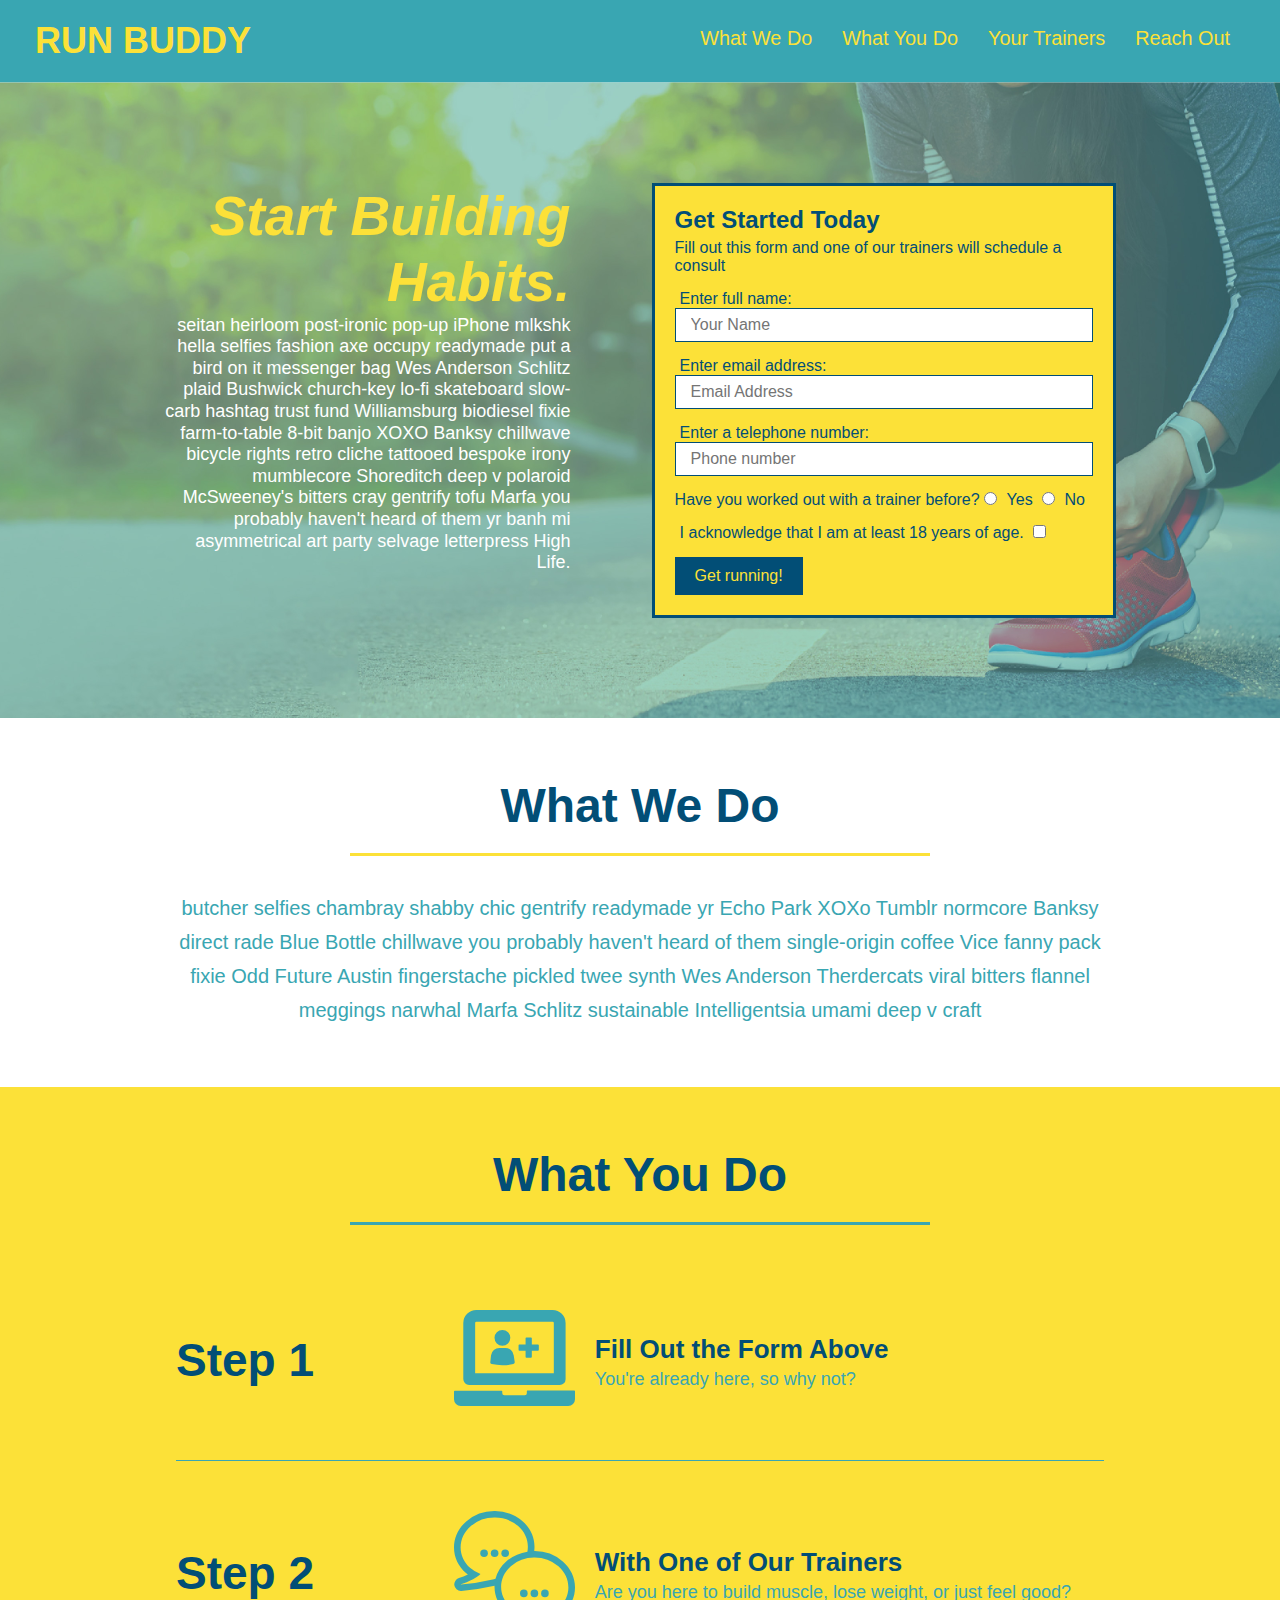
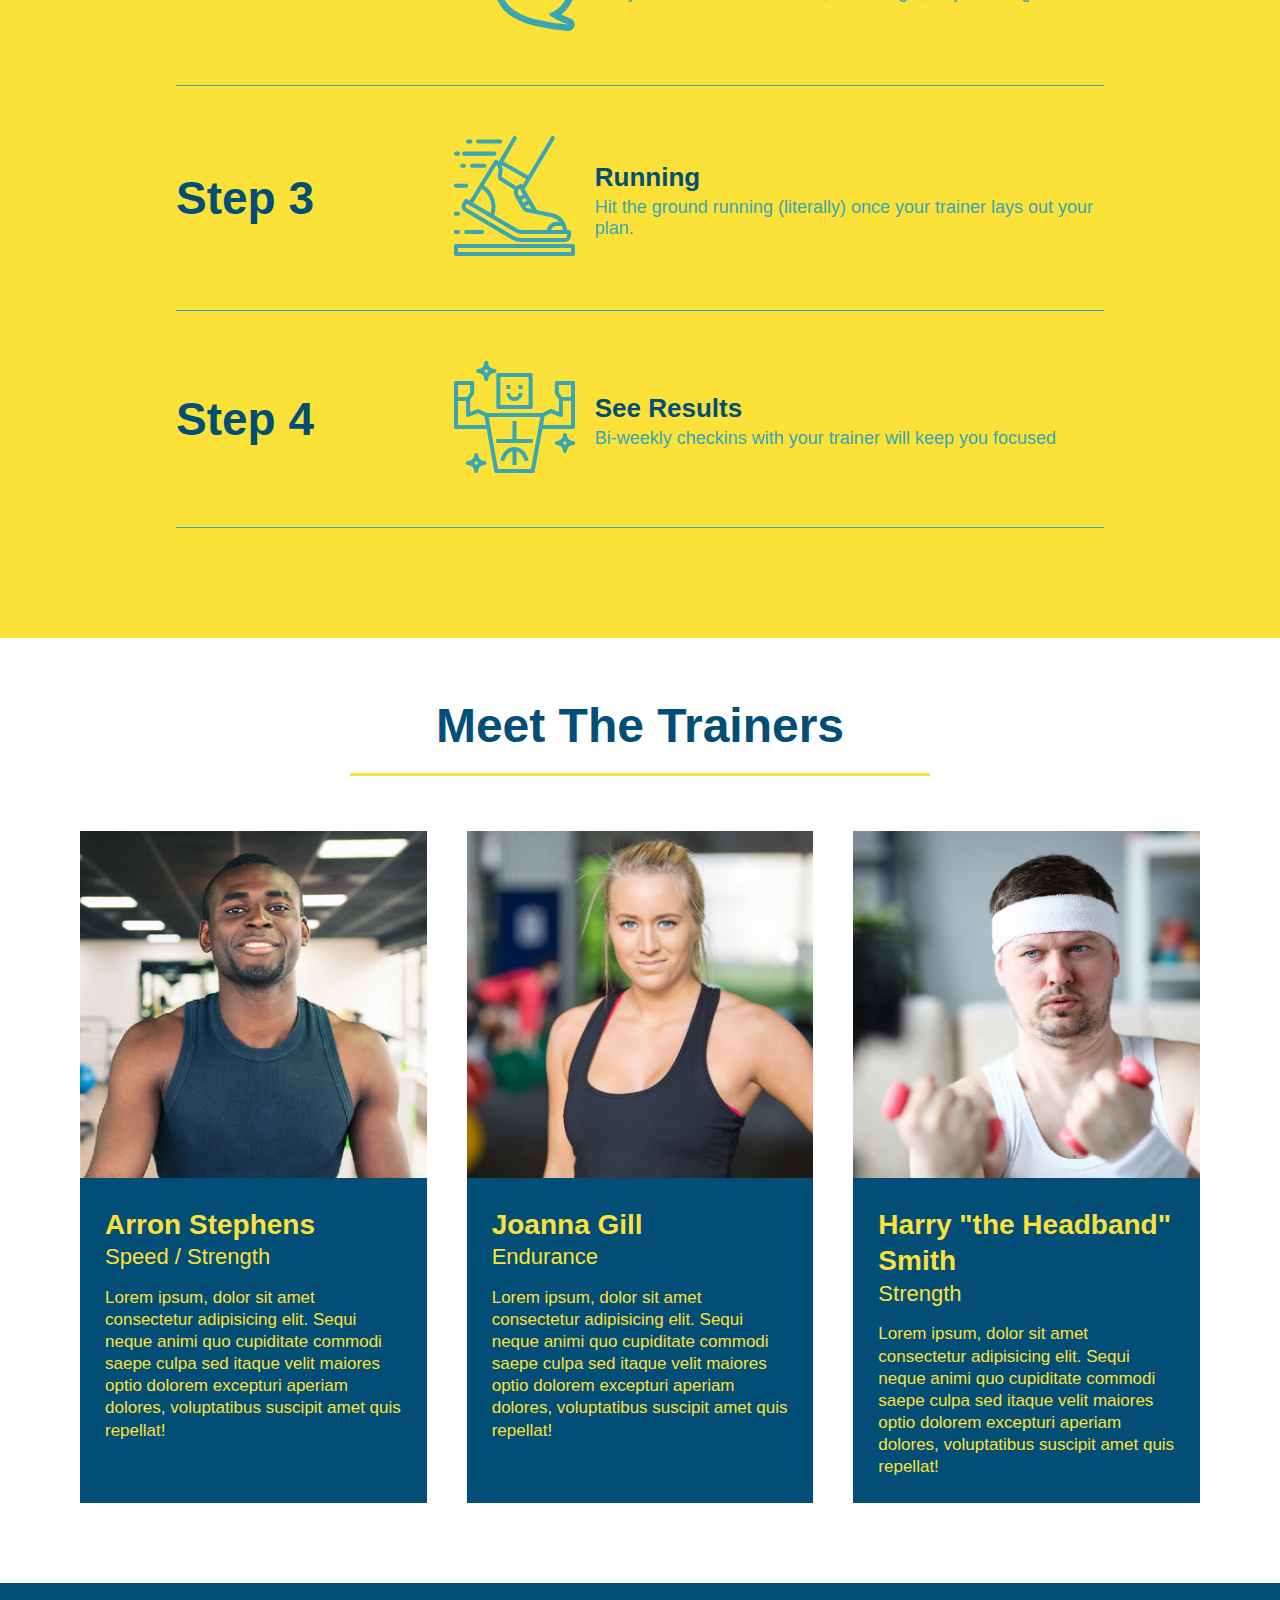
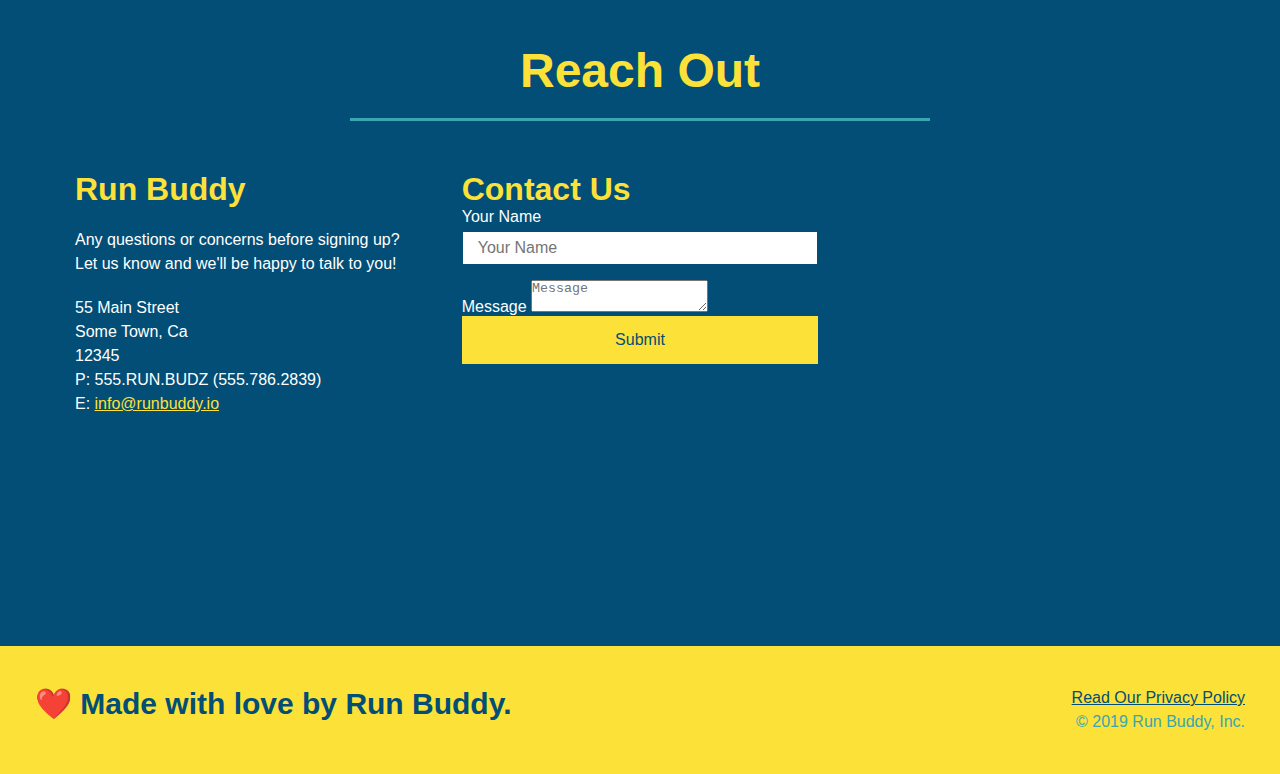
==== index.html @ db631009 "add media-queries" ====
<!DOCTYPE html>
<html lang="en">
    <head>
        <meta charset="UTF-8" />
        <meta name="viewport" content="width=device-width, initial-scale=1.0" />
        <title>Run Buddy</title>
        <link rel="stylesheet" href="assets/css/style.css" />
    </head>
    <body>
        <!-- navigation -->
        <header>
            <h1>
                <a href="/">RUN BUDDY</a>
            </h1>
            <nav>
                <!-- Unordered list element -->
                <ul>
                    <!-- Liste items element-->
                    <li>
                        <!-- Anchor element -->
                        <a href="#what-we-do">What We Do</a>
                    </li>
                    <li>
                        <a href="#what-you-do">What You Do</a>
                    </li>
                    <li>
                        <a href="#your-trainers">Your Trainers</a>
                    </li>
                    <li>
                        <a href="#reach-out">Reach Out</a>
                    </li>
                </ul>
            </nav>
        </header>
        <!-- hero.jumbotron -->
        <section class="hero">
            <div class="hero-cta">
                <h2>Start Building Habits.</h2>
                <p>
                    seitan heirloom post-ironic pop-up iPhone mlkshk hella selfies fashion axe occupy readymade put a bird on it messenger bag Wes Anderson Schlitz plaid Bushwick church-key lo-fi skateboard slow-carb hashtag trust fund Williamsburg biodiesel fixie farm-to-table 8-bit banjo XOXO Banksy chillwave bicycle rights retro cliche tattooed bespoke irony mumblecore Shoreditch deep v polaroid McSweeney's bitters cray gentrify tofu Marfa you probably haven't heard of them yr banh mi asymmetrical art party selvage letterpress High Life.
                </p>
            </div>
            <div class="hero-form">
                <h3>Get Started Today</h3>
                <p>Fill out this form and one of our trainers will schedule a consult</p>
            <!-- Add form element -->
                <form>
                    <label for="name">Enter full name:</label>
                    <input type="text" placeholder="Your Name" name="name" id="name" class="form-input" />
                    <label for="email">Enter email address:</label>
                    <input type="email" placeholder="Email Address" name="email" id="email" class="form-input" />
                    <label for="phone">Enter a telephone number:</label>
                    <input type="teld" placeholder="Phone number" name="phone" id="phone" class="form-input" />
                    <p>
                        Have you worked out with a trainer before?
                        <input type="radio" name="trainer-confirm"  id="trainer-yes" />
                        <label for="trainer-yes">Yes</label>
                        <input type="radio" name="trainer-confirm" id="trainer-no" />
                        <label for="trainer-no">No</label>
                    </p>
                    <p>
                        <label for="checkbox">
                            I acknowledge that I am at least 18 years of age.
                        </label>
                        <input type="checkbox" name="age-confirm" id="checkbox" />
                    </p>
                    <button type="submit">
                        Get running!
                    </button>
                </form>
            </div>
        </section>
        <!-- end of hero-->
        <!-- "what we do" section -->
        <section id="what-we-do"class=" intro">
            <div class="flex-row">
                <h2 class="section-title primary-border">What We Do</h2>
            </div>
            <div class="flex-row">
                <p>
                    butcher selfies chambray shabby chic gentrify readymade yr Echo Park XOXo Tumblr normcore Banksy direct rade Blue Bottle chillwave you probably haven't heard of them single-origin coffee Vice fanny pack fixie Odd Future Austin fingerstache pickled twee synth Wes Anderson Therdercats viral bitters flannel meggings narwhal Marfa Schlitz sustainable Intelligentsia umami deep v craft 
                </p>
            </div>
        </section>

        <!-- "What you do" section -->
        <section id="what-you-do" class="steps">
           <div class="flex-row">
             <h2 class="section-title secondary-border">What You Do</h2>
            </div>
            <div class="step">
                <!-- insert this img element -->
                <h3>Step 1</h3>
                <div class="step-info">
                    <div class="step-img">
                        <img src="./assets/images/step-1.svg" alt="" />
                    </div>
                    <div class="step-text">
                        <h4>Fill Out the Form Above</h4>
                        <p>You're already here, so why not?</p>
                    </div>
                </div>
            </div>

            <div class="step">    
                <h3>Step 2</h3>
                <div class="step-info">
                    <div class="step-img">
                        <img src="./assets/images/step-2.svg" alt="" />
                    </div>
                    <div class="step-text">
                        <h4>With One of Our Trainers</h4>
                        <p>Are you here to build muscle, lose weight, or just feel good?</p>
                    </div>
                </div>
            </div>

            <div class="step">
                <h3>Step 3</h3>
                <div class="step-info">
                    <div class="step-img">
                        <img src="./assets/images/step-3.svg" alt="" />
                    </div>
                    <div class="step-text">
                        <h4>Running</h4>
                        <p>Hit the ground running (literally) once your trainer lays out your plan.</p>
                    </div>
                </div>                
            </div>

            <div class="step">
                <h3>Step 4</h3>
                <div class="step-info">
                    <div class="step-img">
                        <img src="./assets/images/step-4.svg" alt="" />
                    </div>
                    <div class="step-text">
                        <h4>See Results</h4>
                        <p>Bi-weekly checkins with your trainer will keep you focused</p>
                    </div>
                </div>                
            </div>
        </section>

        <!-- "meet the trainers" section -->
        <section id="your-trainers" >
            <div class="flex-row">
                <h2 class="section-title primary-border">Meet The Trainers</h2>
            </div>
            <div class="trainers">
                <article class="trainer">
                    <img src="./assets/images/trainer-1.jpg" alt=" Arron Stephens in his workout clothes, ready to pump iron" />
                    <div class="trainer-bio">
                        <h3 class="trainer-name">Arron Stephens</h3>
                        <h4 class="trainer-role">Speed / Strength</h4>
                        <p>
                            Lorem ipsum, dolor sit amet consectetur adipisicing elit. Sequi neque animi quo cupiditate commodi saepe culpa sed
                            itaque velit maiores optio dolorem excepturi aperiam dolores, voluptatibus suscipit amet quis repellat!
                        </p>
                    </div>
                </article>
                <article class="trainer">
                    <img src="./assets/images/trainer-2.jpg" alt="Joanna Gill cooling off after a workout" />
                    <div class="trainer-bio">
                        <h3 class="trainer-name">Joanna Gill</h3>
                        <h4 class="trainer-role">Endurance</h4>
                        <p>
                            Lorem ipsum, dolor sit amet consectetur adipisicing elit. Sequi neque animi quo cupiditate commodi saepe culpa sed
                            itaque velit maiores optio dolorem excepturi aperiam dolores, voluptatibus suscipit amet quis repellat!
                        </p>
                    </div>
                
                </article>
                <article class="trainer">
                    <img src="./assets/images/trainer-3.jpg" alt="Harry Smith wearing a headband and lifting comically small pink weights" />
                    <div class="trainer-bio">
                        <h3 class="trainer-name">Harry "the Headband" Smith</h3>
                        <h4 class="trainer-role">Strength</h4>
                        <p>
                        Lorem ipsum, dolor sit amet consectetur adipisicing elit. Sequi neque animi quo cupiditate commodi saepe culpa sed
                        itaque velit maiores optio dolorem excepturi aperiam dolores, voluptatibus suscipit amet quis repellat!
                        </p>
                    </div>
                </article>
            </div>
        </section>

        <!-- "Reach Out" section-->
        <section id="reach-out" class="contact">
           <div class="flex-row">
                <h2 class="section-title secondary-border">Reach Out</h2>
            </div>
            <div class="contact-info">
                 <div>
                    <h3>Run Buddy</h3>
                    <p>
                        Any questions or concerns before signing up?
                        <br />
                        Let us know and we'll be happy to talk to you!  
                    </p>

                    <address>
                        55 Main Street <br />
                        Some Town, Ca <br />
                        12345 <br />
                        P: 555.RUN.BUDZ (555.786.2839)<br />
                        E: <a href="mailto:info@runbuddy.io">info@runbuddy.io</a>
                    </address>
                </div>

                <div class="contact-form">
                    <h3>Contact Us</h3>
                    <form>
                        <label for="contact-name">Your Name</label>
                        <input type="text" id="contact-name" placeholder="Your Name" />

                        <label for="contact-message">Message</label>
                        <textarea id="contact=message" placeholder="Message"></textarea>

                        <button type="submit">Submit</button>
                    </form>
                </div>

                <iframe
                    src="https://www.google.com/maps/embed?pb=!1m18!1m12!1m3!1d2919.1813381694838!2d-87.91634898422811!3d42.974453604071044!2m3!1f0!2f0!3f0!3m2!1i1024!2i768!4f13.1!3m3!1m2!1s0x8805173d88aae403%3A0x8a5501853949c1da!2s231%20W%20Tripoli%20Ave%2C%20Milwaukee%2C%20WI%2053207!5e0!3m2!1sen!2sus!4v1606075588890!5m2!1sen!2sus"
                    frameborder="0" style="border:0;" allowfullscreen="" aria-hidden="false"
                    tabindex="0">
                </iframe>           
               
            </div>
        </section>
        
        <!-- footer -->
        <footer>
            <h2>❤️ Made with love by Run Buddy.</h2>
            <div>
                <a href="./privacy-policy.html" target="blank">Read Our Privacy Policy</a><br />
                &copy; 2019 Run Buddy, Inc.
            </div>
        </footer>
        
    </body>

</html>
---- assets/css/style.css ----
* {
    margin: 0;
    padding: 0;
    box-sizing: border-box;
}

body {
    color: #39a6b2;
    font-family: Helvetica, Arial, Helvetica, sans-serif;
    /* background-color: tomato;*/
}

/* appply styles to <header> */
header {
    padding: 20px 35px;
    background-color: #39a6b2;
    display: flex;
    justify-content: space-between;
    flex-wrap: wrap;
}

header h1 {
    font-weight: bold;
    font-size: 36px;
    color: #fce138;
    margin: 0;
    
}

header a {
    text-decoration: none;
    color: #fce138;
}

header nav {
    
    margin:7px 0;
}

header nav ul {
    display: flex;
    flex-wrap: wrap;
    justify-content: center;
    align-items: center;
    list-style: none;
}

header nav ul li a {
    padding: 10px 15px;
    font-weight: lighter;
    font-size: 1.55vw;
}

footer {
    background: #fce138;
    width: 100%;
    padding: 40px 35px;
    display: flex;
    justify-content: space-between;
    flex-wrap: wrap;
}

footer h2 {
    
    color: #024e76;
    font-size: 30px;
    margin: 0;
}

footer div {
    
    line-height: 1.5;
    text-align: right;
}

footer a {
    color: #024e76;
}

section {
    padding: 60px;
    
}
/* Hero Style Start */
.hero {
    background-image: url("../images/hero-bg.jpg");   
    background-size: cover;
    background-position: center;
    display: flex;
    justify-content: center;
    flex-wrap: wrap;
    align-items: flex-start;
}

.hero-cta {
    width: 35%;
    text-align: right;
    margin: 3.5%;
    color: #fff;
    font-size: 18px;
    line-height: 1.2;
}

.hero-cta h2 {
    font-style: italic;
    font-size: 55px;
    color: #fce138;
}

.hero-form{
    background-color: #fce138;
    border: solid 3px #024e76;
    padding: 20px;
    width: 40%;
    color: #024e76;
    margin: 3.5%;
}
.hero-form h3 {
    font-size: 24px;
    margin: 0;
}

.hero-form p {
    margin: 5px 0 15px 0;
}

.hero-form label {
    margin: 0 5px;
}

.hero-form button {
    color: #fce138;
    background-color: #024e76;
    border: none;
    padding: 10px 20px;
    font-size: 16px;
}
.form-input {
    border: 1px solid #024e76;
    display: block;
    padding: 7px 15px;
    font-size: 16px;
    color: #024e76;
    width: 100%;
    margin-bottom: 15px;
}
/* Hero Style End*/
.section-title{
    font-size: 48px;
    color: #024e76;
    border-bottom: 3px solid;
    border-color: #fce138;
    padding-bottom: 20px;
    text-align: center;
    margin: 0 auto 35px auto;
    width: 50%;    
}
.primary-border {
    border-color: #fce138;
}
.secondary-border {
    border-color: #39a6b2;
}

.intro p {
    line-height: 1.7;
    color: #39a6b2;
    width: 80%;
    font-size: 20px;
    margin: 0 auto;
    text-align: center;
}

.steps {
    background: #fce138;
}

.step {
    margin: 50px auto;
    padding-bottom: 50px;
    width: 80%;
    border-bottom: 1px solid #39a6b2;
    display: flex;
    flex-wrap: wrap;
    align-items: center;
    justify-content: space-between;
}

.step h3 {
    color: #024e76;
    font-size: 46px;
    flex: 1 30%;
}

.step-info{
    display: flex;
    flex-wrap: wrap;
    align-items: center;
    flex: 2 70%;
}
.step-text p {
    color: #39a6b2;
    font-size: 18px;
}
.step-text h4 {
    font-size: 26px;
    line-height: 1.5;
    color: #024e76;
}

.step-img {
    flex: 1 12%;
    margin-right: 20px;
}

.step-img img {
    max-width: 100%;
}

.step-text {
    flex: 12;
}
/* Trainers section starts */

.trainers {
    width: 100%;
    margin: 0 auto;
    display: flex; 
    flex-wrap: wrap;
    justify-content: space-around;
}

.trainer {
    
    margin: 20px;
    background: #024e76;
    color: #fce138;
    flex: 1;
}

.trainer img {
    width: 100%;
}

.trainer-bio {
    padding: 25px;
    line-height: 1.3;
}

.trainer-bio h3 {
    font-size: 28px;
}

.trainer-bio h4 {
    font-weight: lighter;
    font-size: 22px;
    margin-bottom: 15px;
}

.trainer-bio p {
    font-size: 17px;
    
}

/* Reach Out section */

.contact {
    
    background: #024e76;
}

.contact h2 {
    color: #fce138;
}

.contact-info {
    display: flex;
    justify-content: space-between;
    flex-wrap: wrap;
}

.contact-info > * {
    flex: 1;
    margin: 15px;
}

.contact-info iframe {
    height: 400px;
}

.contact-info div {
    color: white;
}

.contact-info h3 {
    color: #fce138;
    font-size: 32px;
}

.contact-info p, .contact-info address {
    margin: 20px 0;
    line-height: 1.5;
    font-size: 16px;
    font-style: normal;
}

.contact-info a {
    color: #fce138;
}

.contact-form input, .contact-for textarea {
    border: 1px solid #024e76;
    display: block;
    padding: 7px 15px;
    font-size: 16px;
    color: #024e76;
    width: 100%;
    margin-bottom: 15px;
    margin-top: 5px;
}

.contact-form button {
    width: 100%;
    border: none;
    background: #fce138;
    color: #024e76;
    text-align: center;
    padding: 15px 0;
    font-size: 16px;
}
/* REACH OUTSTYLES END */

/* Privacy Policy */
.pages-title {
    color: #fce138;
    display: inline-block;
    border-bottom: 4px solid #fce138;
    padding: 0 80px 15px 80px;
    font-weight: normal;
    font-size: 42px;
    font-style: italic;
}

.text-left {
    text-align: left;
}

.text-right {
    text-align: right;
}

.flex-row {
    display:flex;
}
/* MEDIA QUERY FOR SMALLER DESKTOP SCREENS AND SMALLER*/
@media screen and (max-width: 980px) {
    
}

/* MEDIA QUERY FOR TABLETS AND SMALLER */
@media screen and (max-width: 768px) {
    
}
/* MEDIA QUERY FOR MOBILE PHONES AND SMALLER */
@media screen and (max-width: 575px) {
    
}
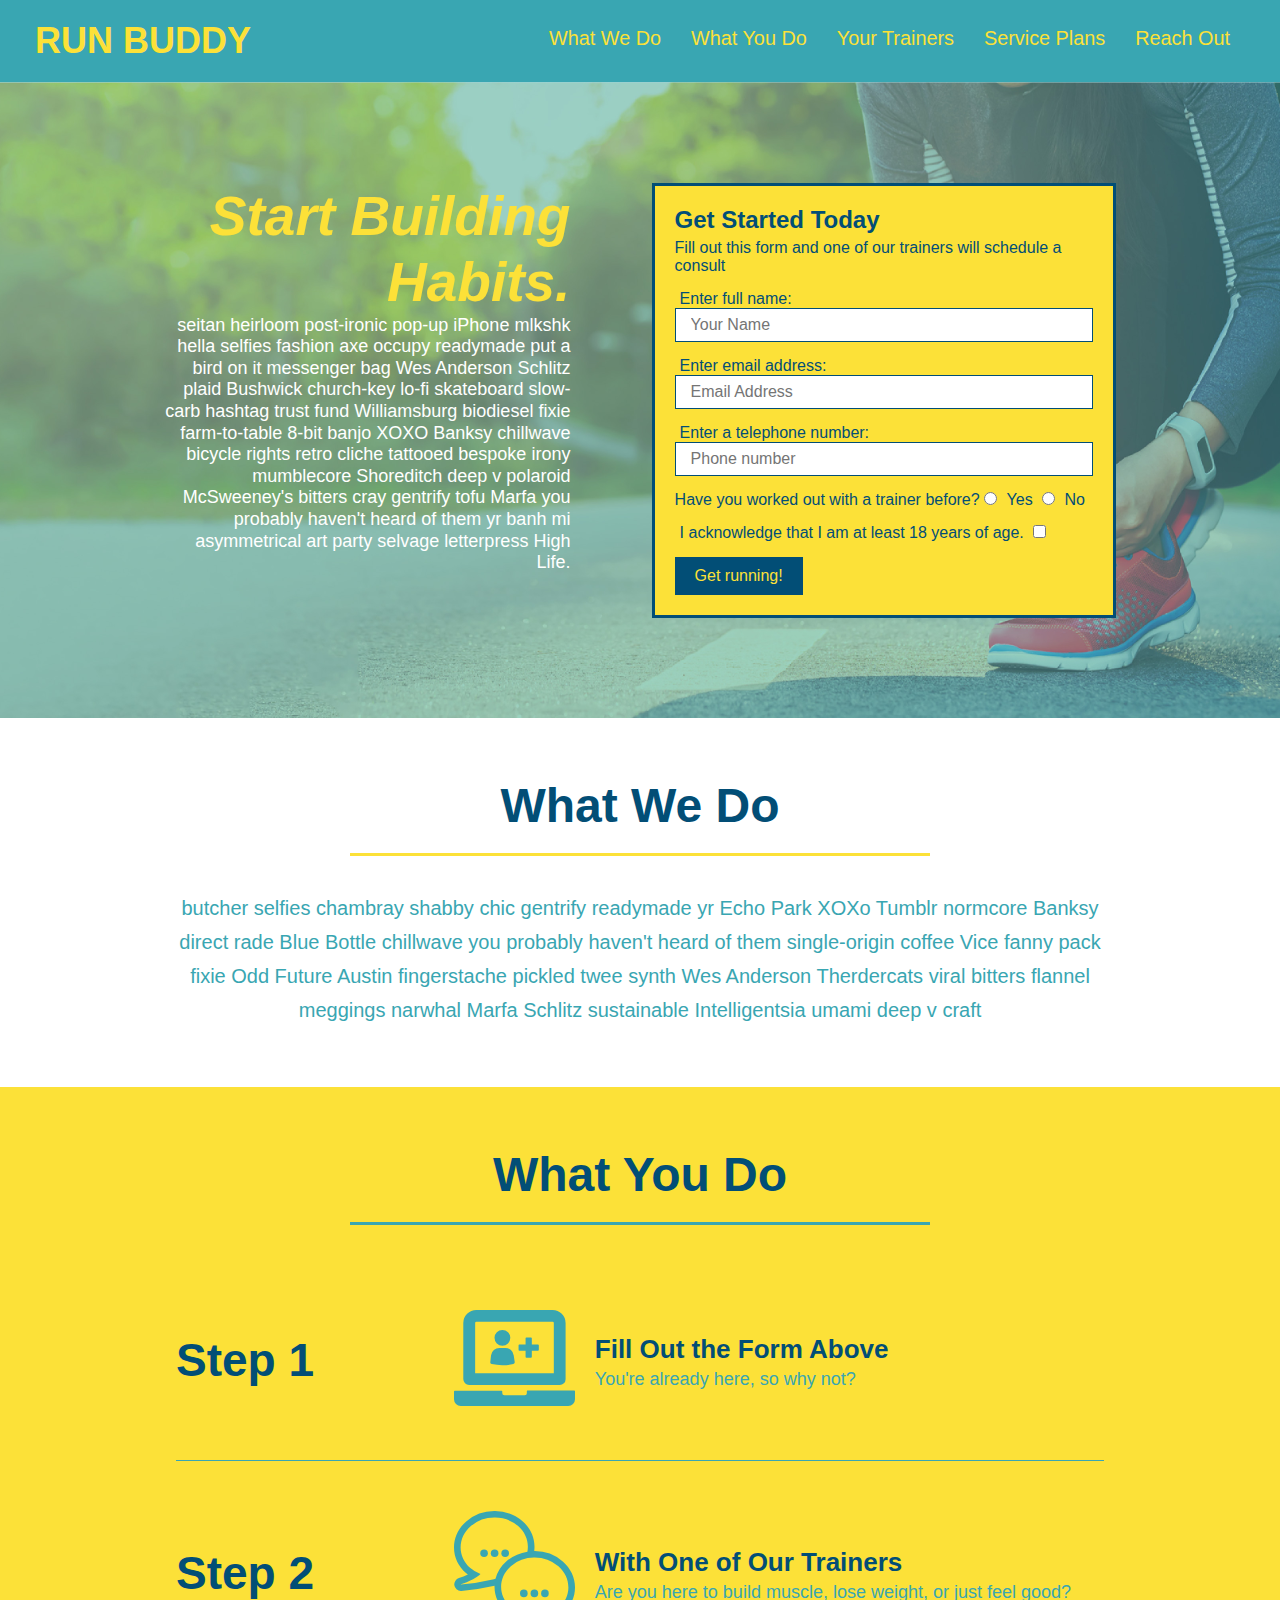
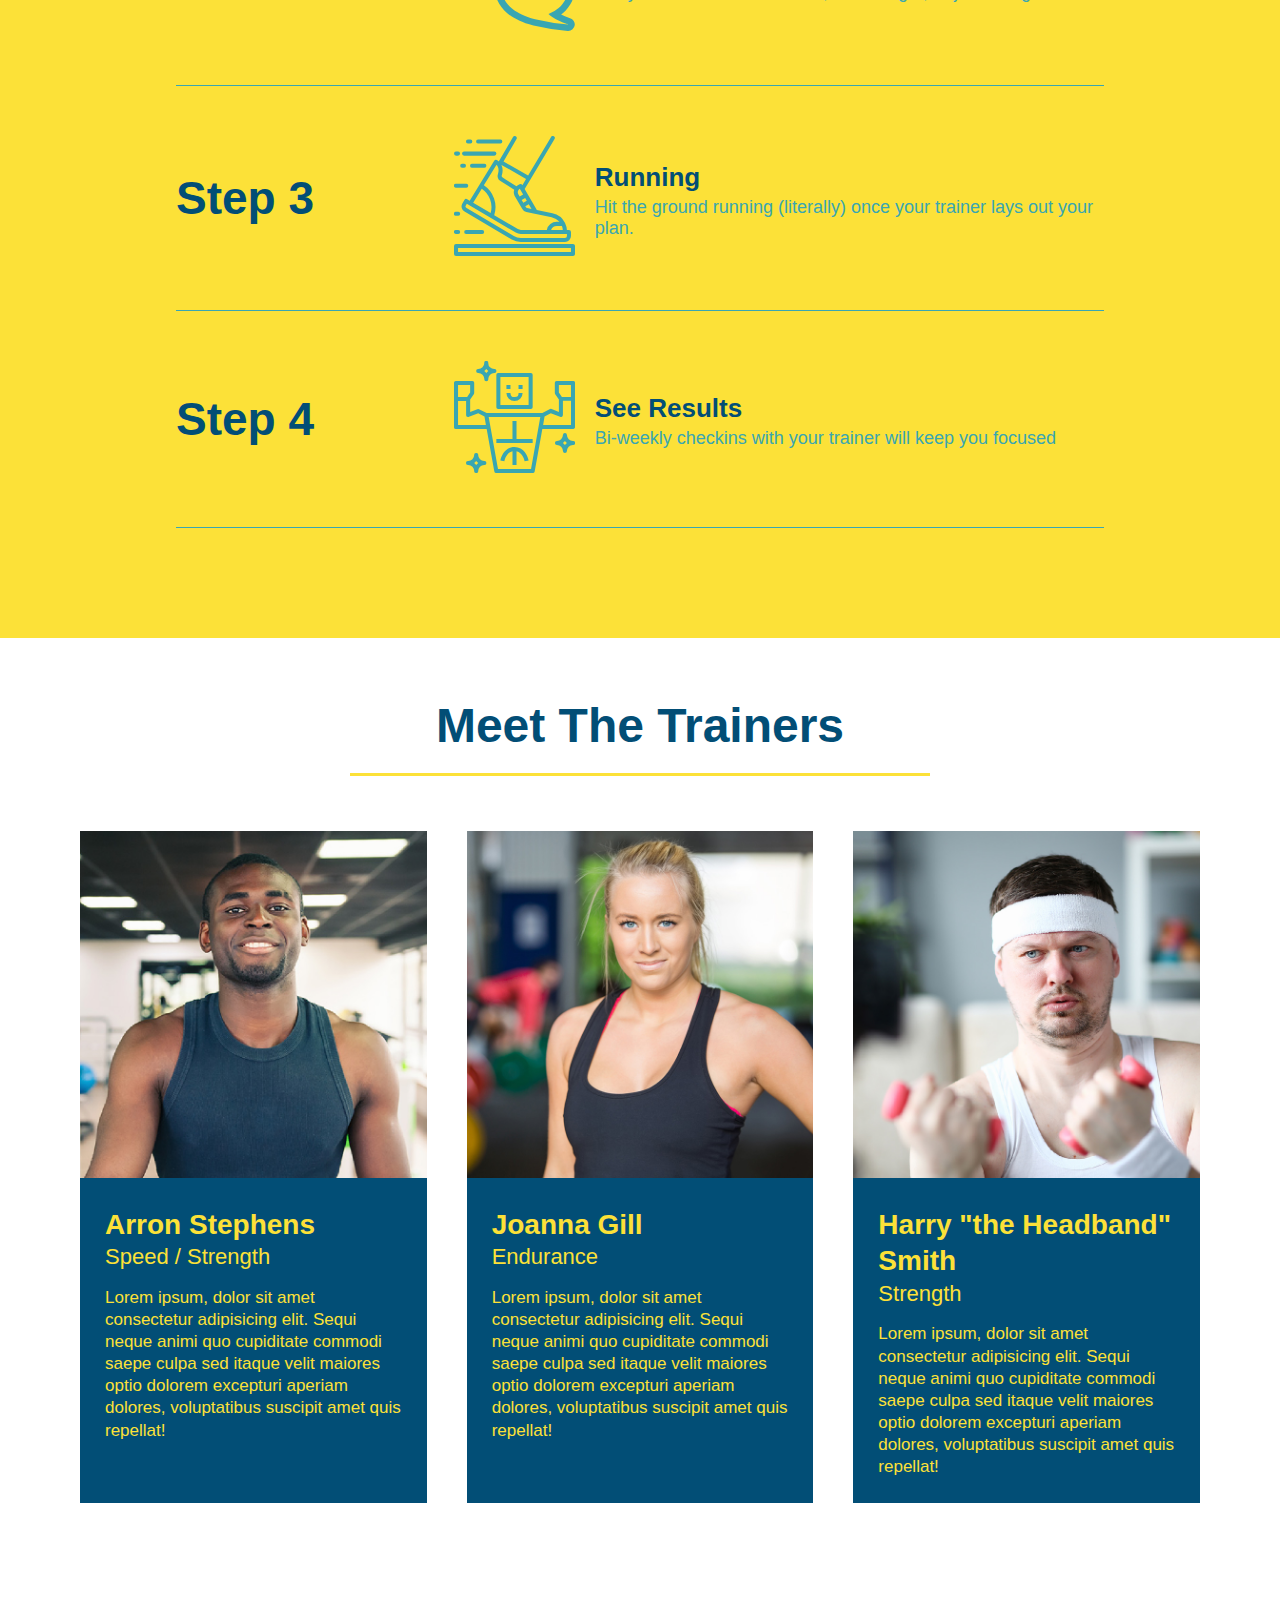
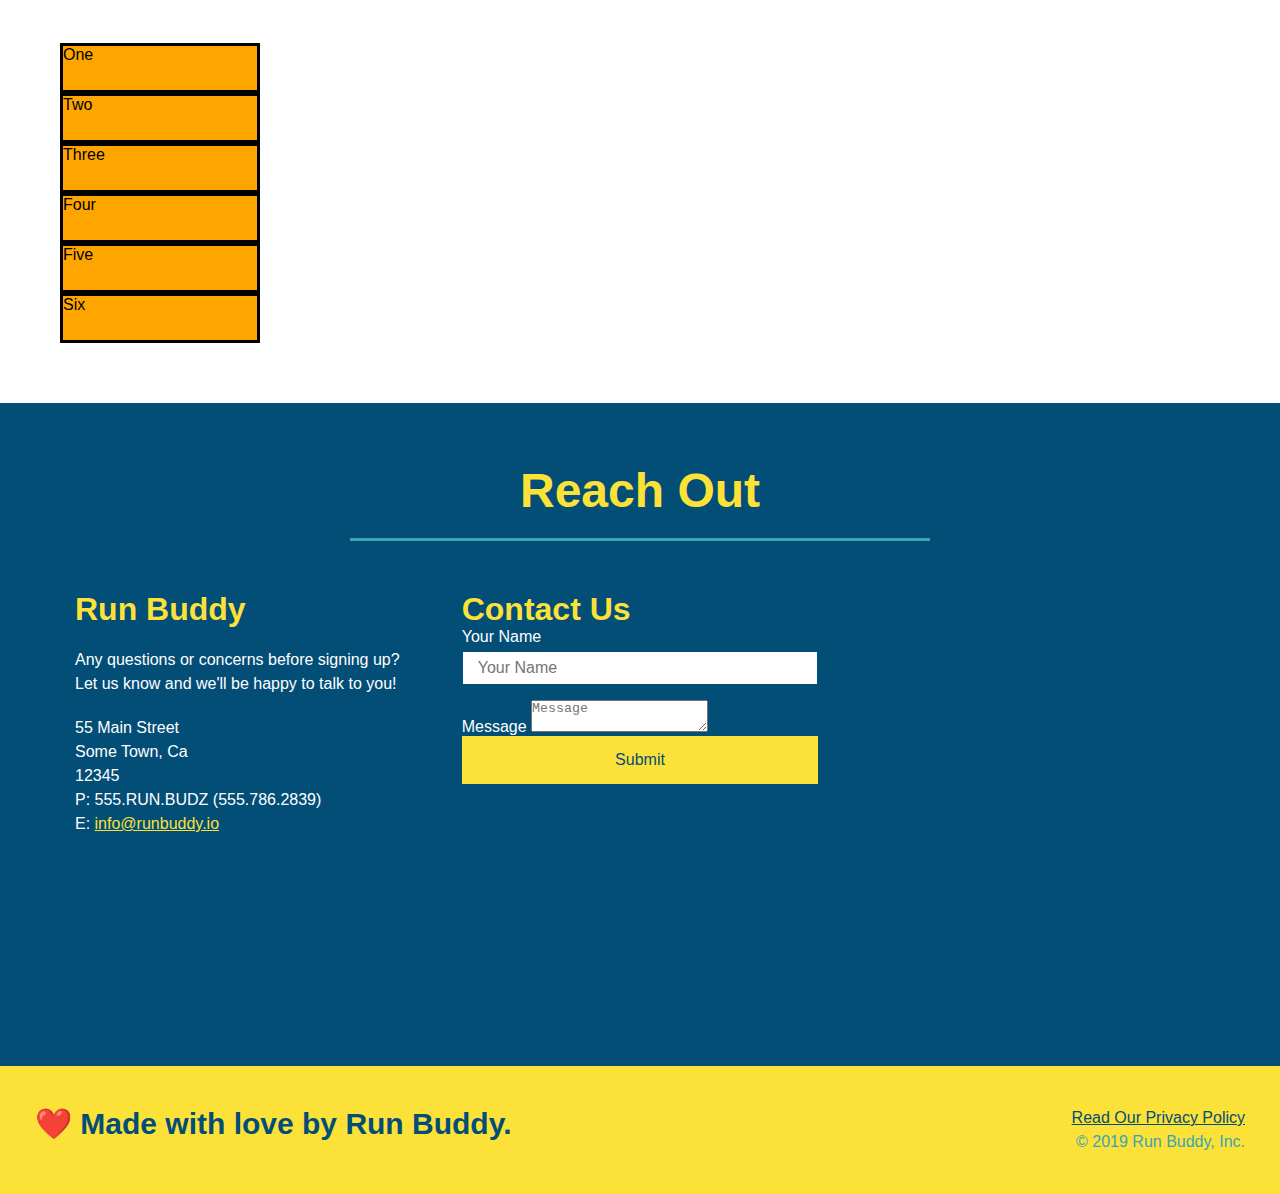
==== commit c4afeee8: "added grid example" ====
--- a/index.html
+++ b/index.html
@@ -3,8 +3,8 @@
     <head>
         <meta charset="UTF-8" />
         <meta name="viewport" content="width=device-width, initial-scale=1.0" />
+        <link rel="stylesheet" href="assets/css/style.css" />
         <title>Run Buddy</title>
-        <link rel="stylesheet" href="assets/css/style.css" />
     </head>
     <body>
         <!-- navigation -->
@@ -25,6 +25,9 @@
                     </li>
                     <li>
                         <a href="#your-trainers">Your Trainers</a>
+                    </li>
+                    <li>
+                        <a href="#service-plans">Service Plans</a>
                     </li>
                     <li>
                         <a href="#reach-out">Reach Out</a>
@@ -184,7 +187,17 @@
                 </article>
             </div>
         </section>
-
+        <!-- "Service Plans"-->
+        <section id="service-plans" class="services" >
+            <div class="service-grid-container">
+                <div class="service-grid-item">One</div>
+                <div class="service-grid-item">Two</div>
+                <div class="service-grid-item">Three</div>
+                <div class="service-grid-item">Four</div>
+                <div class="service-grid-item">Five</div>
+                <div class="service-grid-item">Six</div>
+            </div>
+        </section>
         <!-- "Reach Out" section-->
         <section id="reach-out" class="contact">
            <div class="flex-row">
--- a/assets/css/style.css
+++ b/assets/css/style.css
@@ -354,14 +354,121 @@
 }
 /* MEDIA QUERY FOR SMALLER DESKTOP SCREENS AND SMALLER*/
 @media screen and (max-width: 980px) {
-    
+ header {
+     padding-bottom: 0;
+     justify-content: center;
+ }
+
+ header h1 {
+     width: 100%;
+     text-align: center;
+ }
+ 
+ header nav ul {
+     margin-top: 20px;
+     width: 100%;
+     justify-content: center;
+ }
+
+ header nav ul li a {
+     font-size: 20px;
+ }
+
+ footer h2, footer dive {
+     text-align: center;
+     width: 100%;
+ }
+
+ .hero-cta, .hero-form {
+     width: 100%;
+ }
+
+ .hero-cta {
+     text-align: center;
+ }
+
+ .section-title {
+     width: 80%;
+ }
+
+ .trainer {
+     flex: 0 70%;
+ }
+
+ .contact-info iframe {
+     flex: 1 100%;
+     }
+}
+
+/*Grid CSS*/
+.service-grid-container {
+    display: grid;
+}
+
+.service-grid-item {
+    width: 200px;
+    height: 50px;
+    background-color: orange;
+    border: solid;
+    color: black;
 }
 
 /* MEDIA QUERY FOR TABLETS AND SMALLER */
 @media screen and (max-width: 768px) {
-    
+ section {
+     padding: 30px 15px;
+ }   
+
+ .step h3 {
+     flex: 1 100%;
+     text-align: center;
+ }
+
+ .step-info {
+     flex: 2 100%;
+     text-align: center;
+     justify-content: center;
+ }
+
+ .step-img {
+     flex: 0 32%;
+     margin-right: 0px;
+     margin-top: 15px;
+     margin-bottom: 15px;
+ }
+
+ .step-text {
+     flex: 100%;
+ }
 }
 /* MEDIA QUERY FOR MOBILE PHONES AND SMALLER */
 @media screen and (max-width: 575px) {
     
+    .hero-form button {
+        width: 100%;
+    }
+
+    .section-title {
+        width: 95%;
+    }
+
+    .intro p {
+        width: 100%;
+    }
+
+    .trainer {
+        flex: 0 100%;
+    }
+
+    .contact-info {
+        text-align: center;
+    }
+
+    .contact-info > * {
+        flex: 0 100%;
+    }
+
+    .contact-form {
+        order: 3;
+    }
 }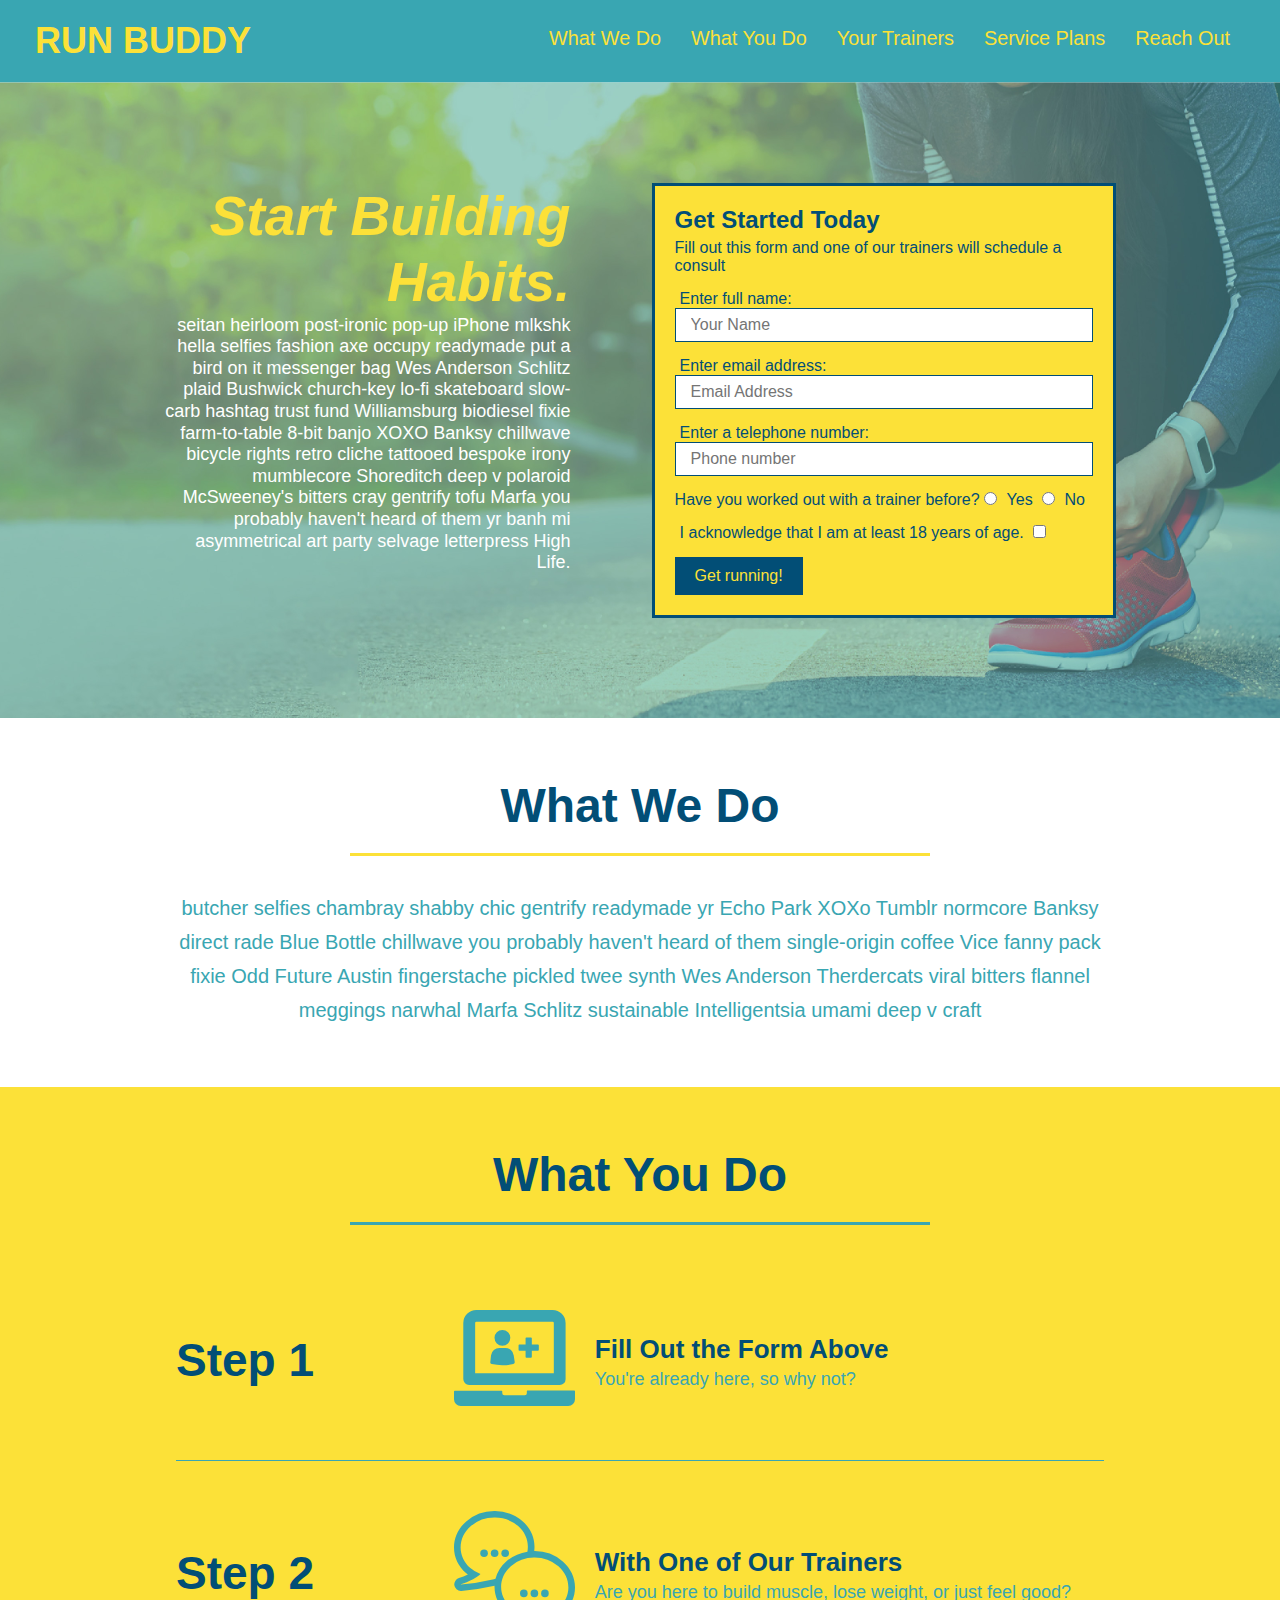
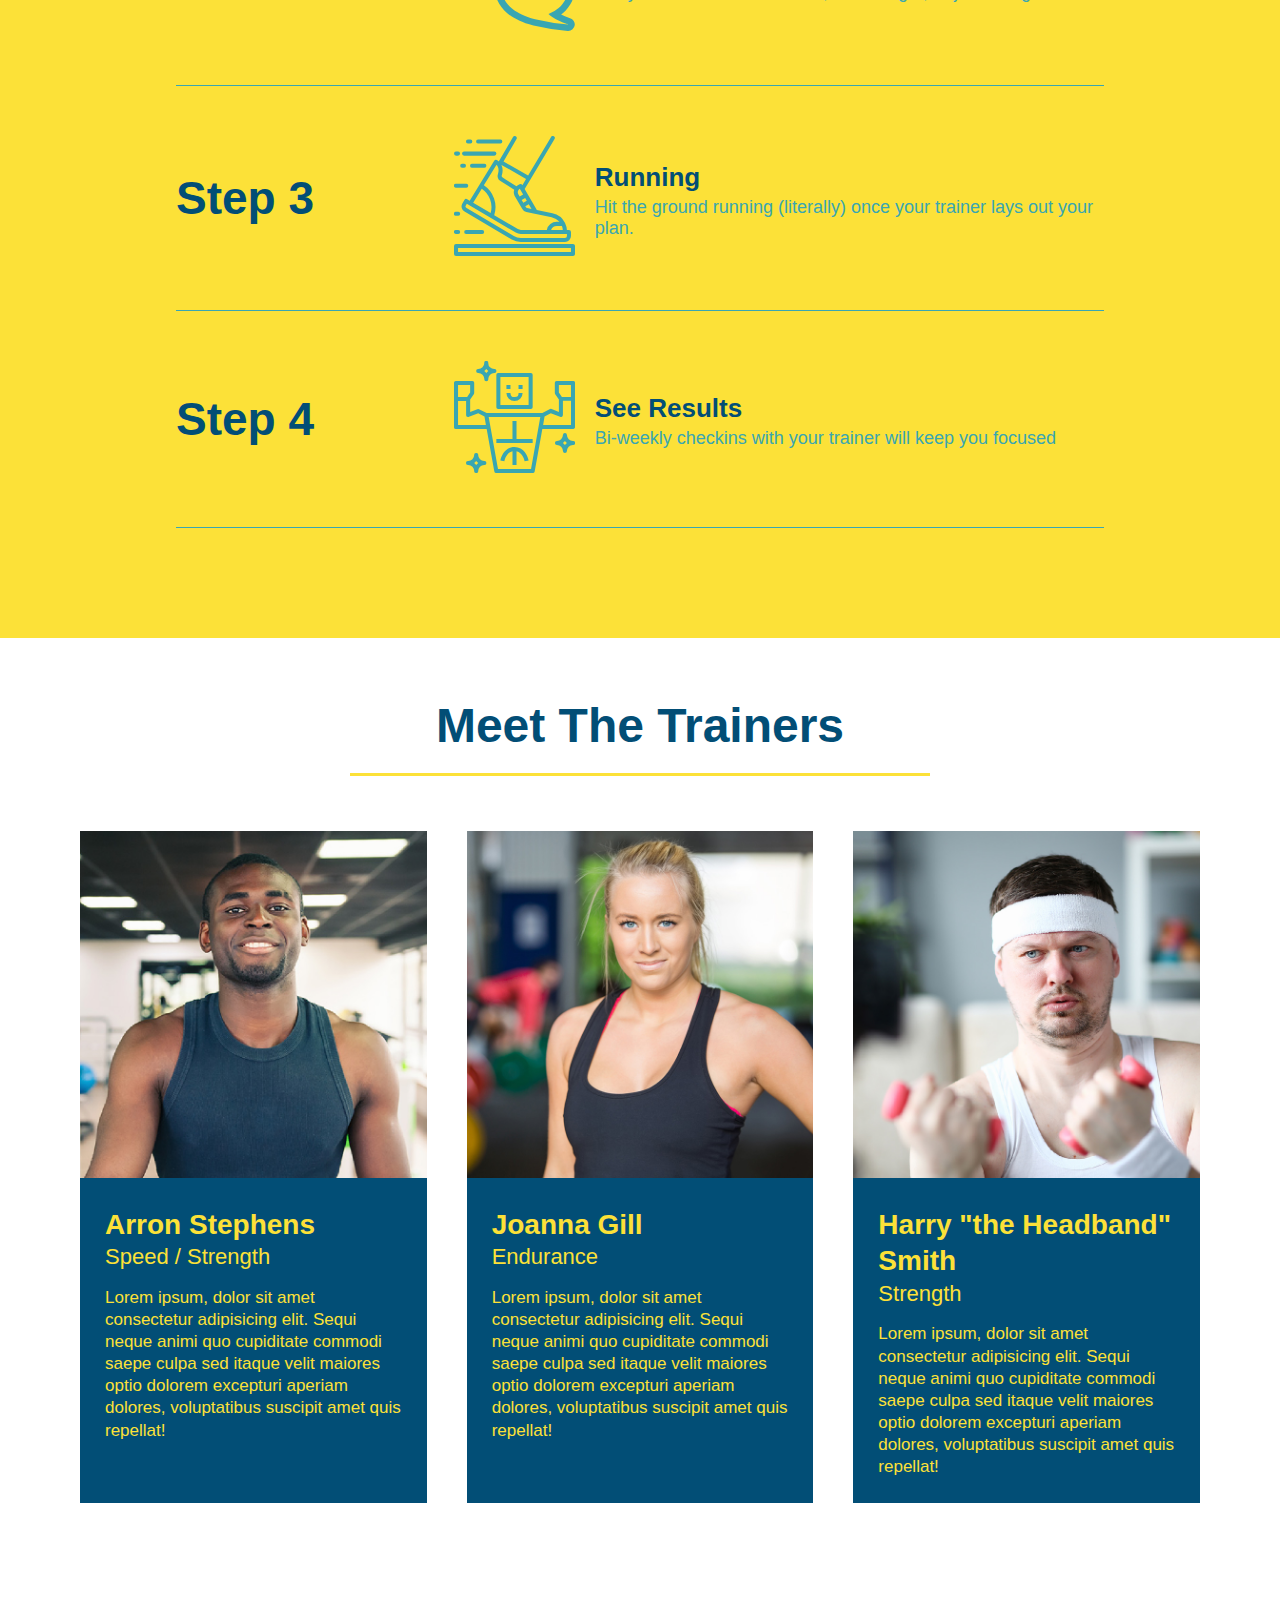
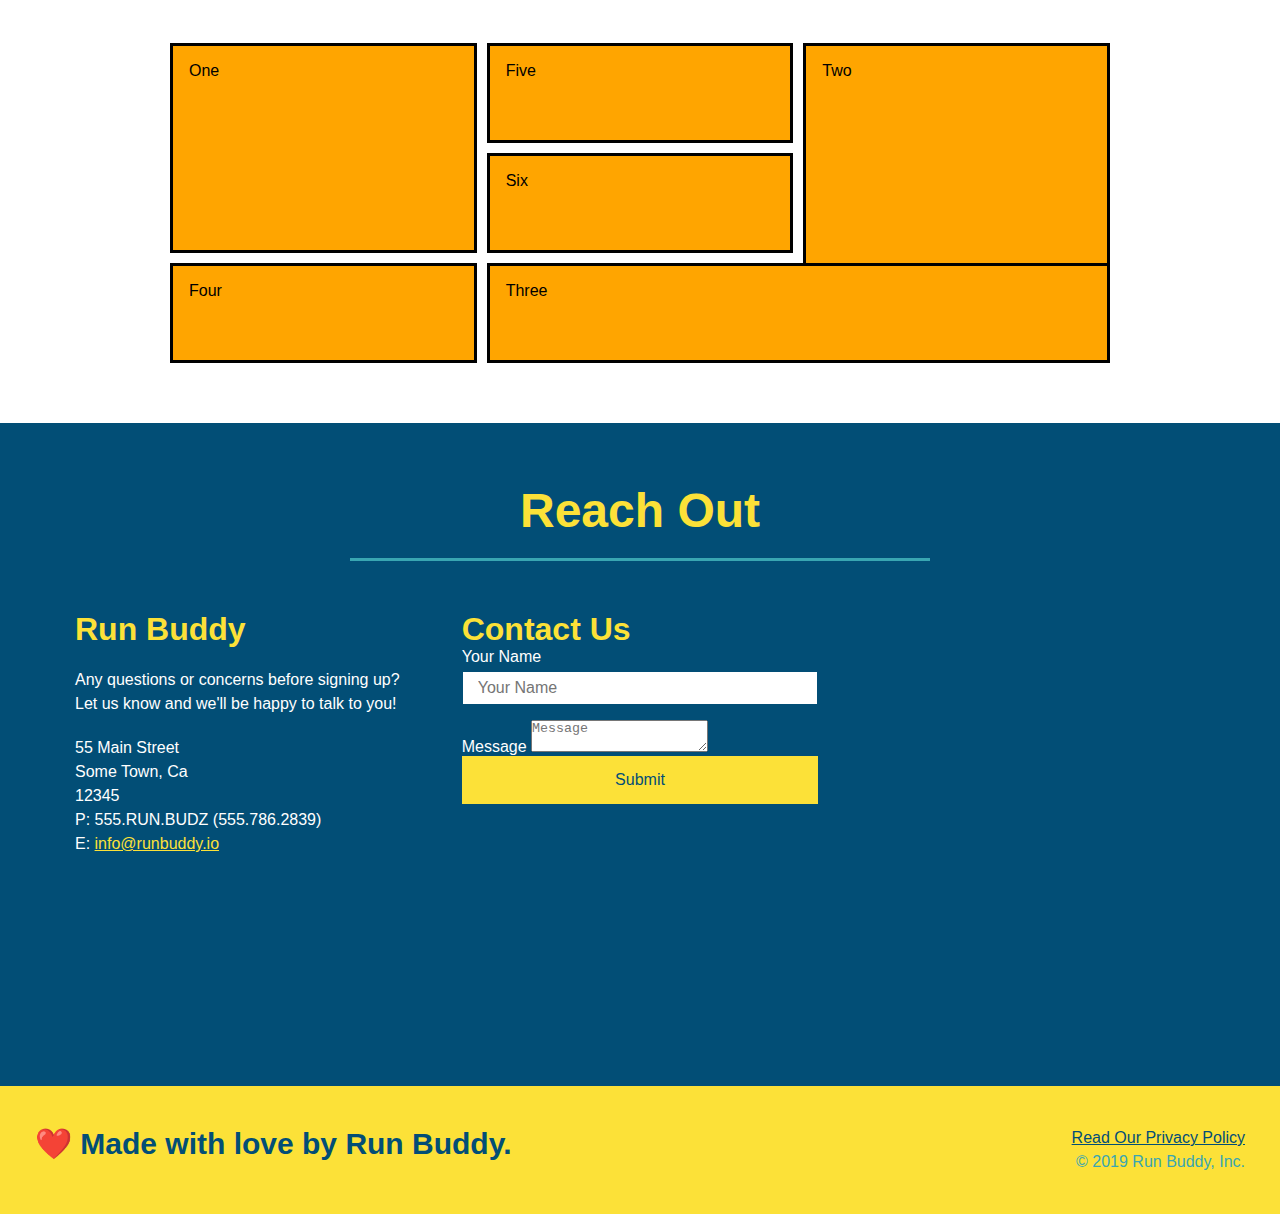
==== commit b61c773a: "example grid" ====
--- a/index.html
+++ b/index.html
@@ -190,12 +190,12 @@
         <!-- "Service Plans"-->
         <section id="service-plans" class="services" >
             <div class="service-grid-container">
-                <div class="service-grid-item">One</div>
-                <div class="service-grid-item">Two</div>
-                <div class="service-grid-item">Three</div>
-                <div class="service-grid-item">Four</div>
-                <div class="service-grid-item">Five</div>
-                <div class="service-grid-item">Six</div>
+                <div class="service-grid-item box1">One</div>
+                <div class="service-grid-item box2">Two</div>
+                <div class="service-grid-item box3">Three</div>
+                <div class="service-grid-item box4">Four</div>
+                <div class="service-grid-item box5">Five</div>
+                <div class="service-grid-item box6">Six</div>
             </div>
         </section>
         <!-- "Reach Out" section-->
--- a/assets/css/style.css
+++ b/assets/css/style.css
@@ -402,15 +402,34 @@
 
 /*Grid CSS*/
 .service-grid-container {
+    max-width: 940px;
+    margin: 0 auto;
     display: grid;
+    grid-template-columns: repeat(3, 1fr);
+    grid-template-rows: repeat(3, 100px);
+    grid-gap: 10px;
+    grid-auto-flow: column;
 }
 
 .service-grid-item {
-    width: 200px;
-    height: 50px;
     background-color: orange;
     border: solid;
+    padding: 1em;
     color: black;
+}
+
+.box1 {
+    grid-column: 1/2;
+    grid-row: 1/3;
+}
+.box2 {
+    grid-column: 3/4;
+    grid-row: 1/-1;
+}
+
+.box3 {
+    grid-column: 2/ span 2;
+    grid-row: 3/span 1;
 }
 
 /* MEDIA QUERY FOR TABLETS AND SMALLER */
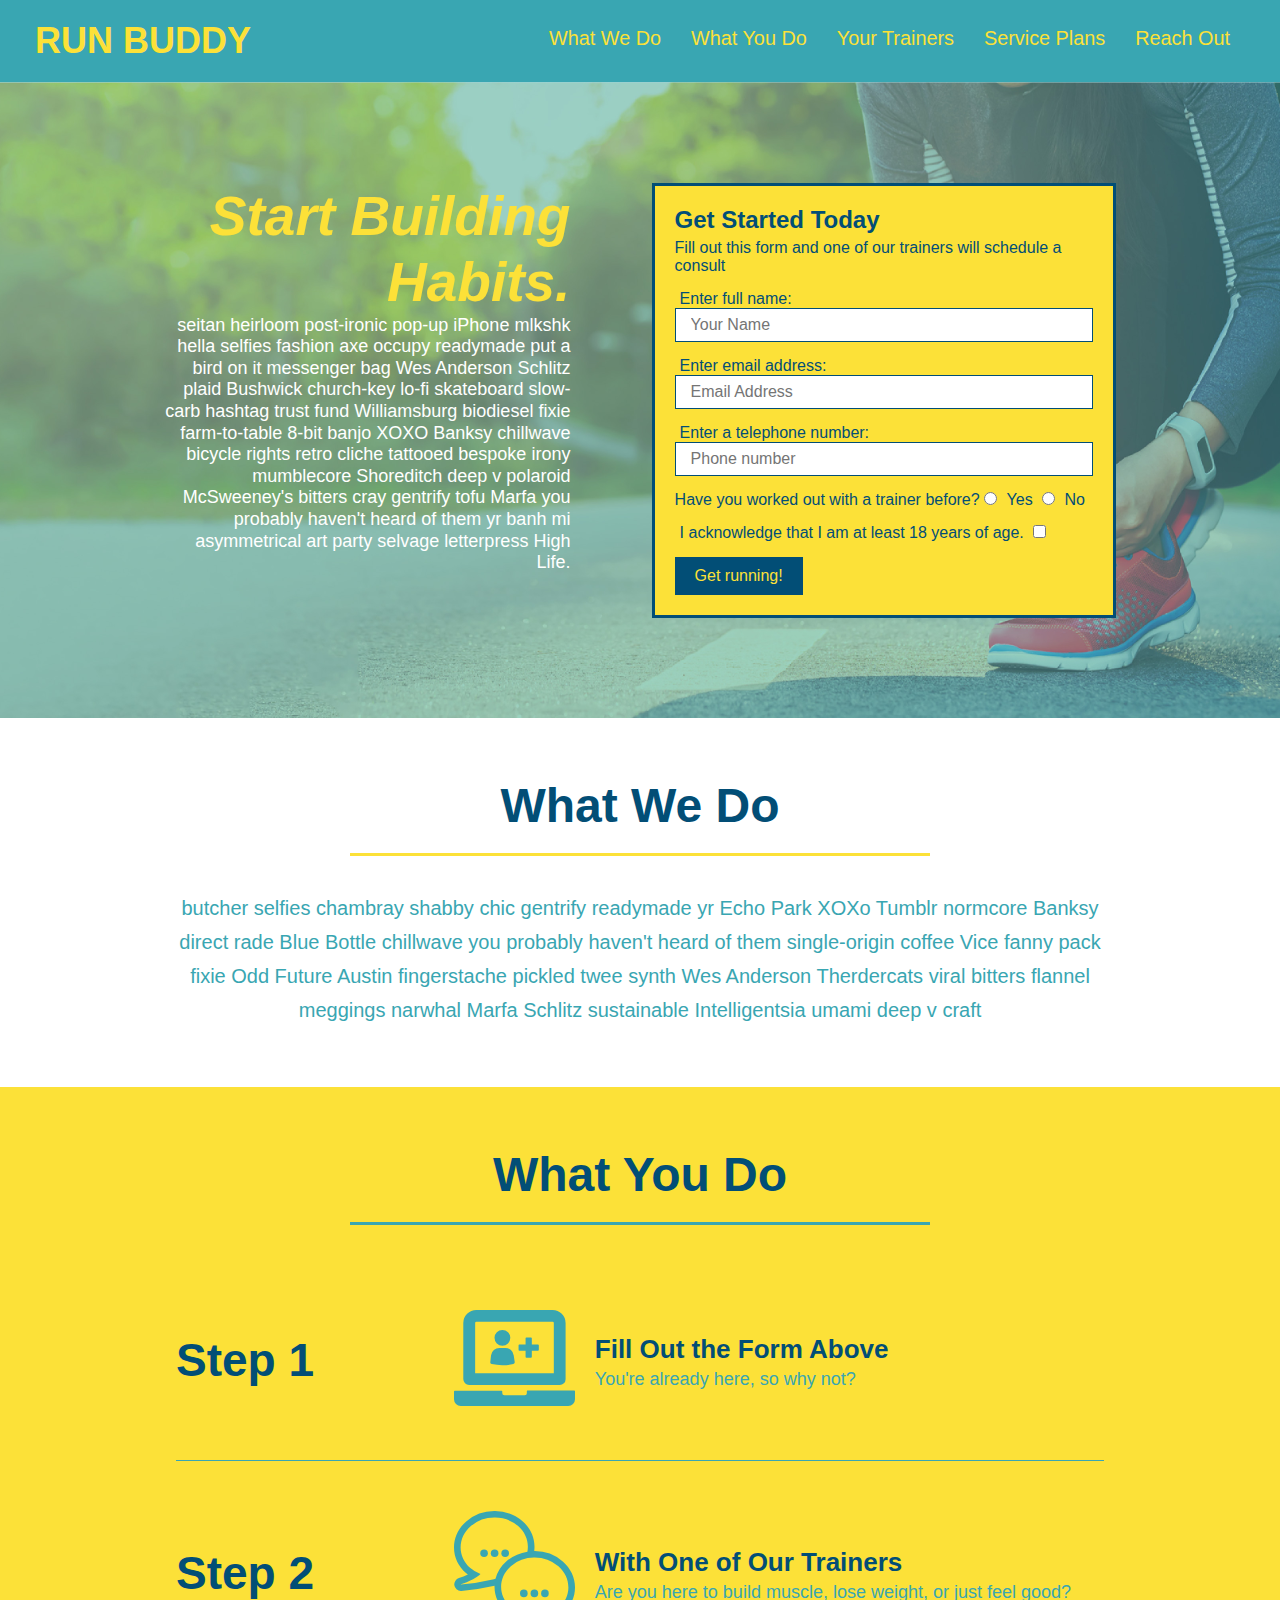
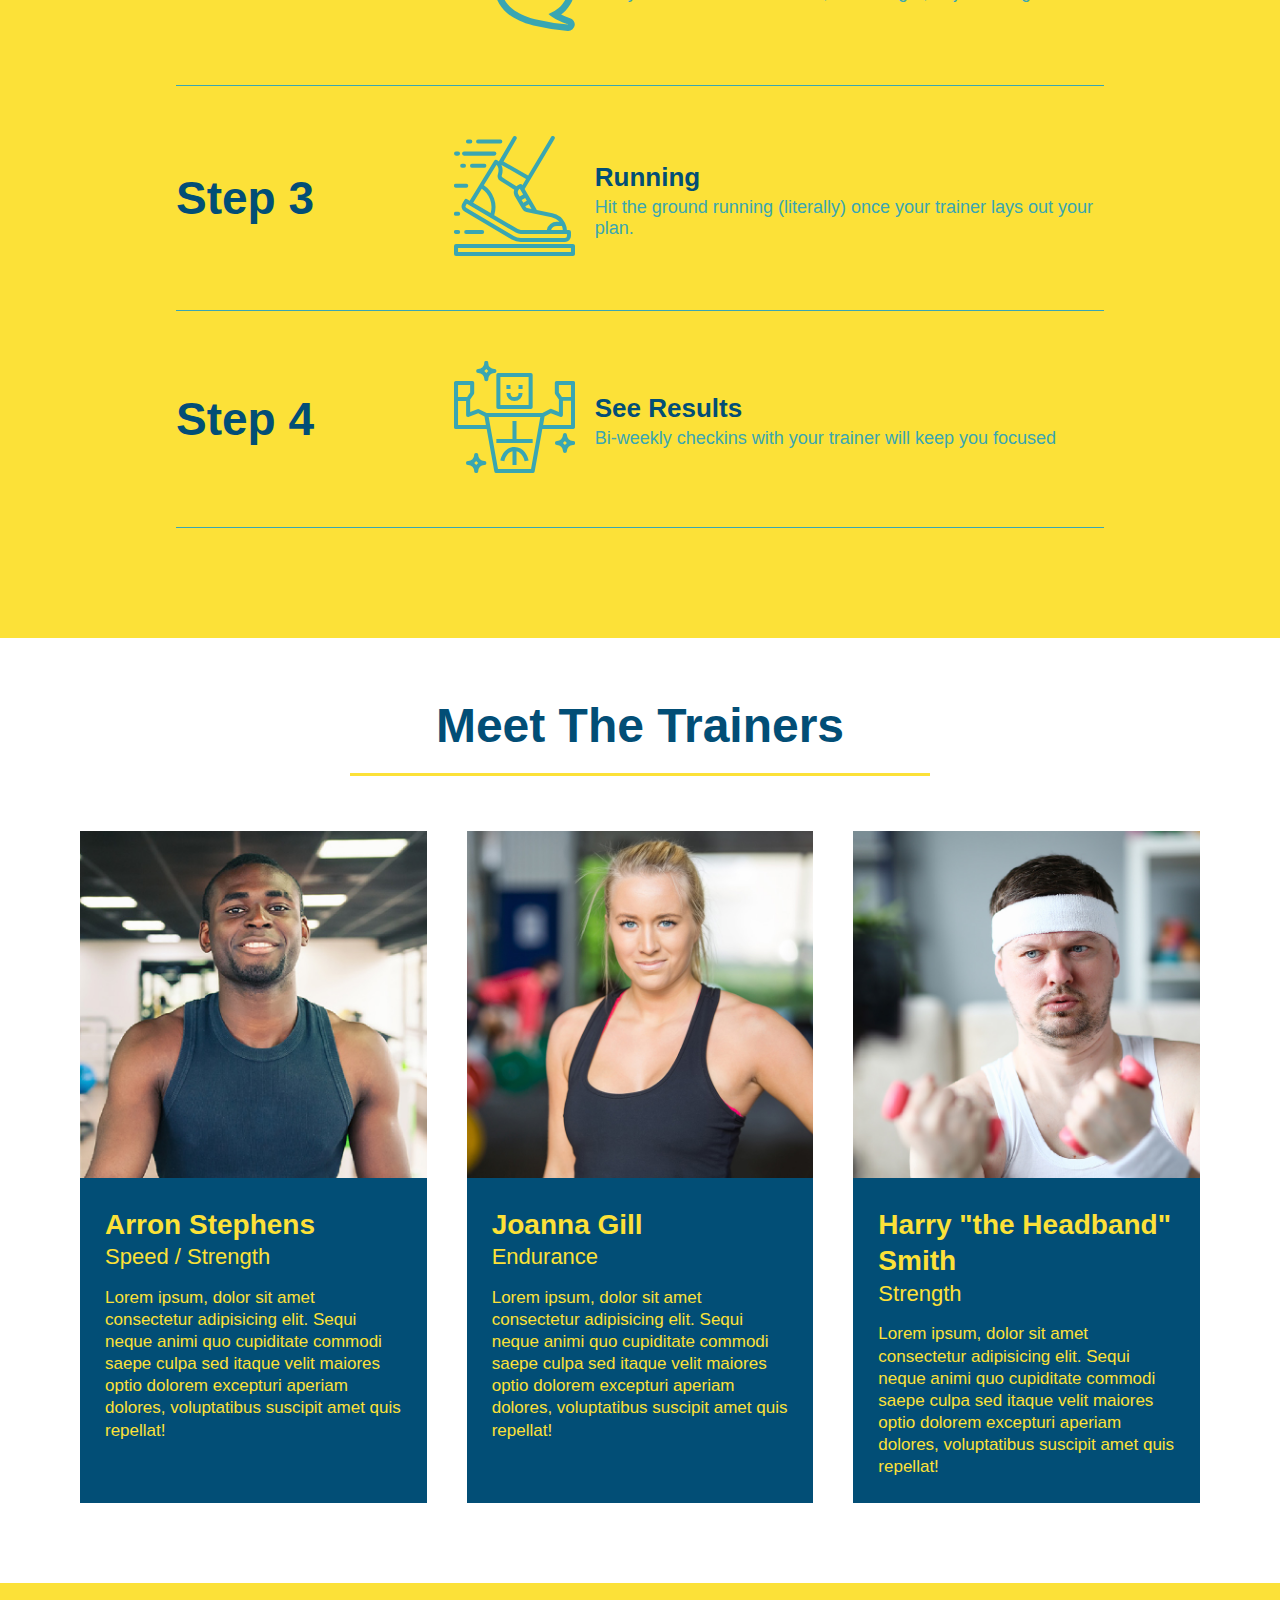
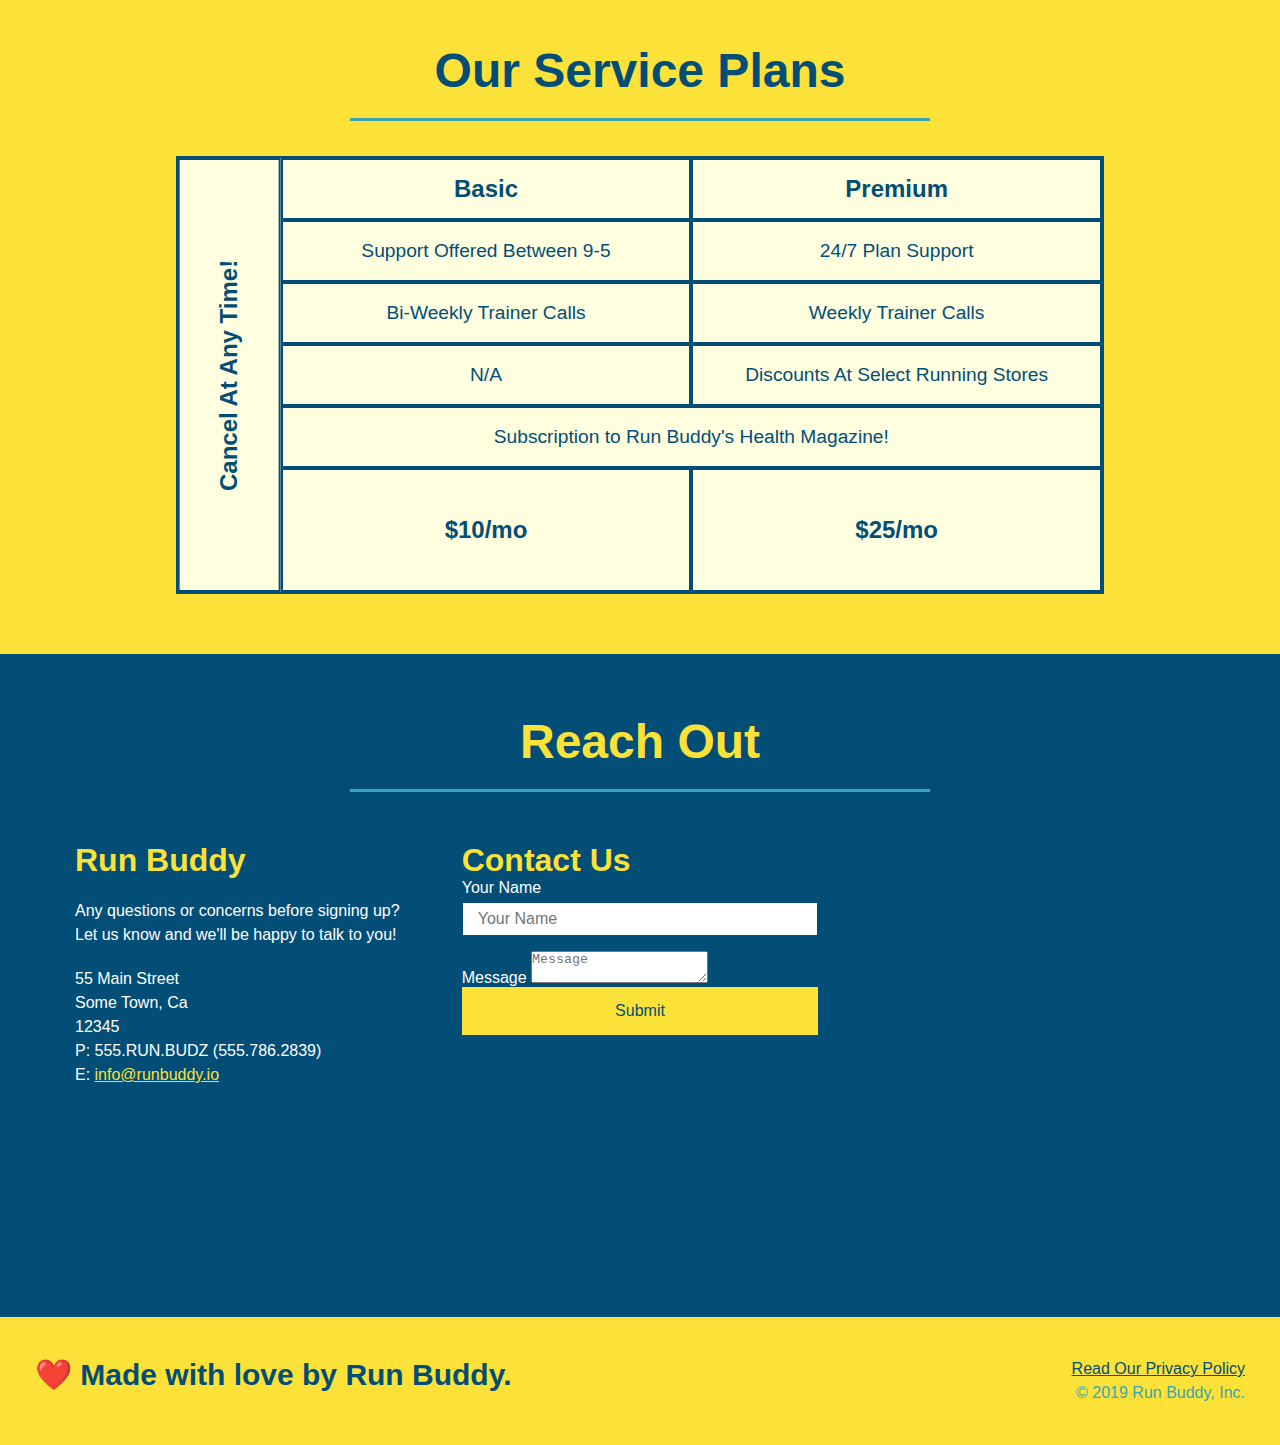
==== commit 98f8dea3: "added service table comparison" ====
--- a/index.html
+++ b/index.html
@@ -189,14 +189,52 @@
         </section>
         <!-- "Service Plans"-->
         <section id="service-plans" class="services" >
-            <div class="service-grid-container">
-                <div class="service-grid-item box1">One</div>
-                <div class="service-grid-item box2">Two</div>
-                <div class="service-grid-item box3">Three</div>
-                <div class="service-grid-item box4">Four</div>
-                <div class="service-grid-item box5">Five</div>
-                <div class="service-grid-item box6">Six</div>
-            </div>
+            
+            <h2 class="section-title secondary-border">
+                Our Service Plans
+            </h2>
+            <div class="service-grid-wrapper">
+                <div class="service-grid-container">
+                    <!-- Headers -->
+                    <div class="service-grid-item grid-head basic">
+                        Basic
+                    </div>
+                    <div class="service-grid-item grid-head premium">
+                        Premium
+                    </div>
+                    <!-- Body -->
+                    <div class="service-grid-item basic">
+                        Support Offered Between 9-5
+                    </div>
+                    <div class="service-grid-item premium">
+                        24/7 Plan Support
+                    </div>
+                    <div class="service-grid-item basic">
+                        Bi-Weekly Trainer Calls
+                    </div>
+                    <div class="service-grid-item premium">
+                        Weekly Trainer Calls
+                    </div>
+                    <div class="service-grid-item basic">
+                        N/A
+                    </div>
+                    <div class="service-grid-item premium">
+                        Discounts At Select Running Stores
+                    </div>
+                    <div class="service-grid-item both">
+                        Subscription to Run Buddy's Health Magazine!
+                    </div>
+                    <div class="service-grid-item grid-price basic">
+                        $10/mo</div>
+                    <div class="service-grid-item grid-price premium">
+                        $25/mo
+                    </div>
+                    <div class="service-grid-item cancel">
+                        Cancel At Any Time!
+                    </div>
+
+                </div><!-- div service -grid-container -->
+            </div><!-- div service-grid-wrapper -->
         </section>
         <!-- "Reach Out" section-->
         <section id="reach-out" class="contact">
--- a/assets/css/style.css
+++ b/assets/css/style.css
@@ -400,36 +400,55 @@
      }
 }
 
+/* SERVICE STYLES BEGIN */
+.services {
+    background: #fce138;
+}
+.service-grid-wrapper {
+    display: flex;
+    width: 100%;
+    justify-content: center;
+}
 /*Grid CSS*/
 .service-grid-container {
-    max-width: 940px;
-    margin: 0 auto;
+    background: lightyellow;
+    width: 80%;
     display: grid;
-    grid-template-columns: repeat(3, 1fr);
-    grid-template-rows: repeat(3, 100px);
-    grid-gap: 10px;
-    grid-auto-flow: column;
+    /* repeat(iterator, size) */
+    grid-template-columns: 1fr repeat(2, 4fr);
+    grid-template-rows: repeat(5, 1fr) 2fr;
+    border: 2px solid #024e76;
+    color: #024e76;
+    font-size: 1.2rem;
 }
 
 .service-grid-item {
-    background-color: orange;
-    border: solid;
-    padding: 1em;
-    color: black;
-}
-
-.box1 {
-    grid-column: 1/2;
-    grid-row: 1/3;
-}
-.box2 {
-    grid-column: 3/4;
-    grid-row: 1/-1;
-}
-
-.box3 {
-    grid-column: 2/ span 2;
-    grid-row: 3/span 1;
+    padding: 15px 0;
+    border: 2px solid #024e76;
+    display: flex;
+    align-items: center;
+    justify-content: center;
+    text-align: center;   
+}
+/* specific match */
+.service-grid-itme.basic {
+    grid-column: 2 / span 1;
+}
+
+.service-grid-item.both{
+    grid-column: 2 / span 2;
+}
+
+.service-grid-item.cancel {
+    writing-mode: vertical-lr;
+    grid-column: 1;
+    grid-row: 1 / -1;
+    transform: rotate(180deg);
+}
+
+.grid-head, .grid-price, .service-grid-item.cancel {
+    font-size: 1.5rem;
+    font-weight: bold;
 }
 
 /* MEDIA QUERY FOR TABLETS AND SMALLER */
@@ -459,6 +478,25 @@
  .step-text {
      flex: 100%;
  }
+
+ .service-grid-container {
+     grid-template-columns: 1fr 1fr;
+ }
+
+ .service-grid-item.basic {
+     grid-column: 1;
+ }
+
+ .service-grid-item.both {
+     grid-column: 1 / -1;
+ }
+
+ .service-grid-item.cancel {
+     transform: none;
+     writing-mode: unset;
+     grid-column: 1 / -1;
+     grid-row: -1;
+ }
 }
 /* MEDIA QUERY FOR MOBILE PHONES AND SMALLER */
 @media screen and (max-width: 575px) {
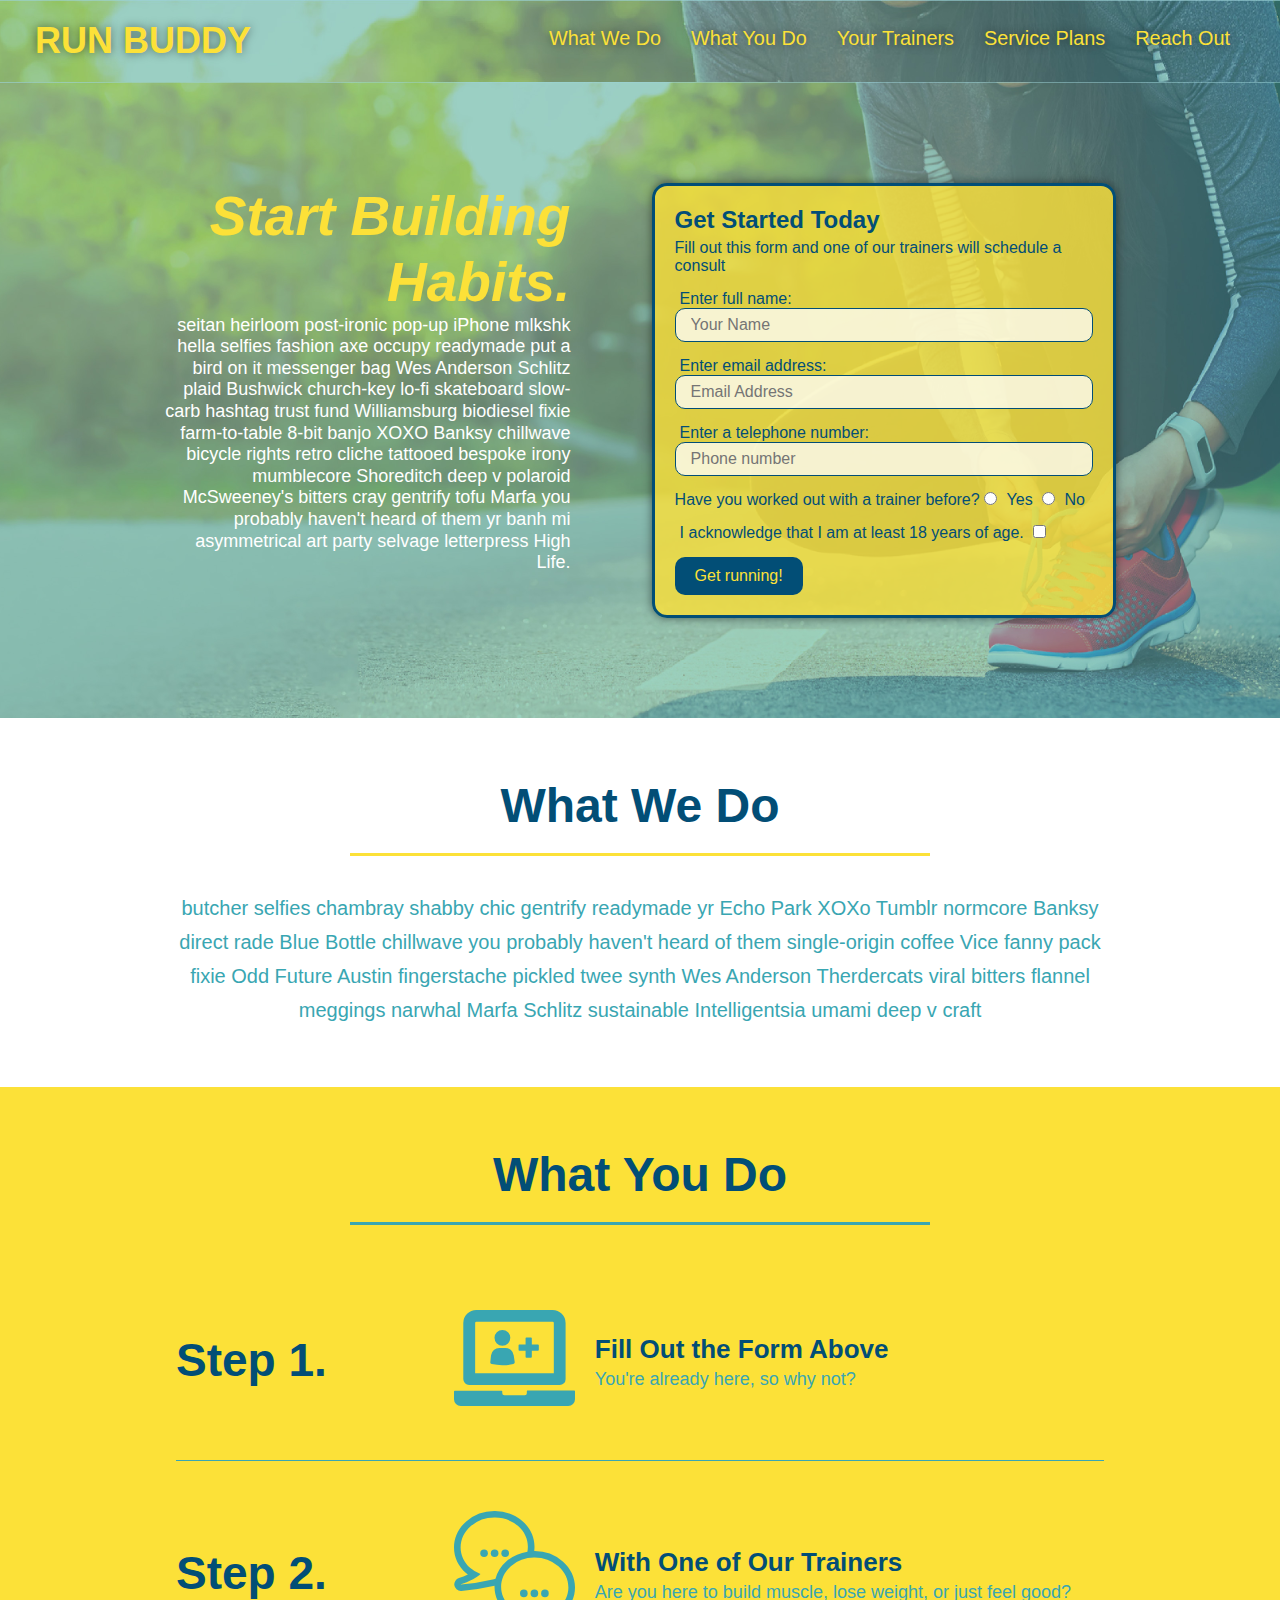
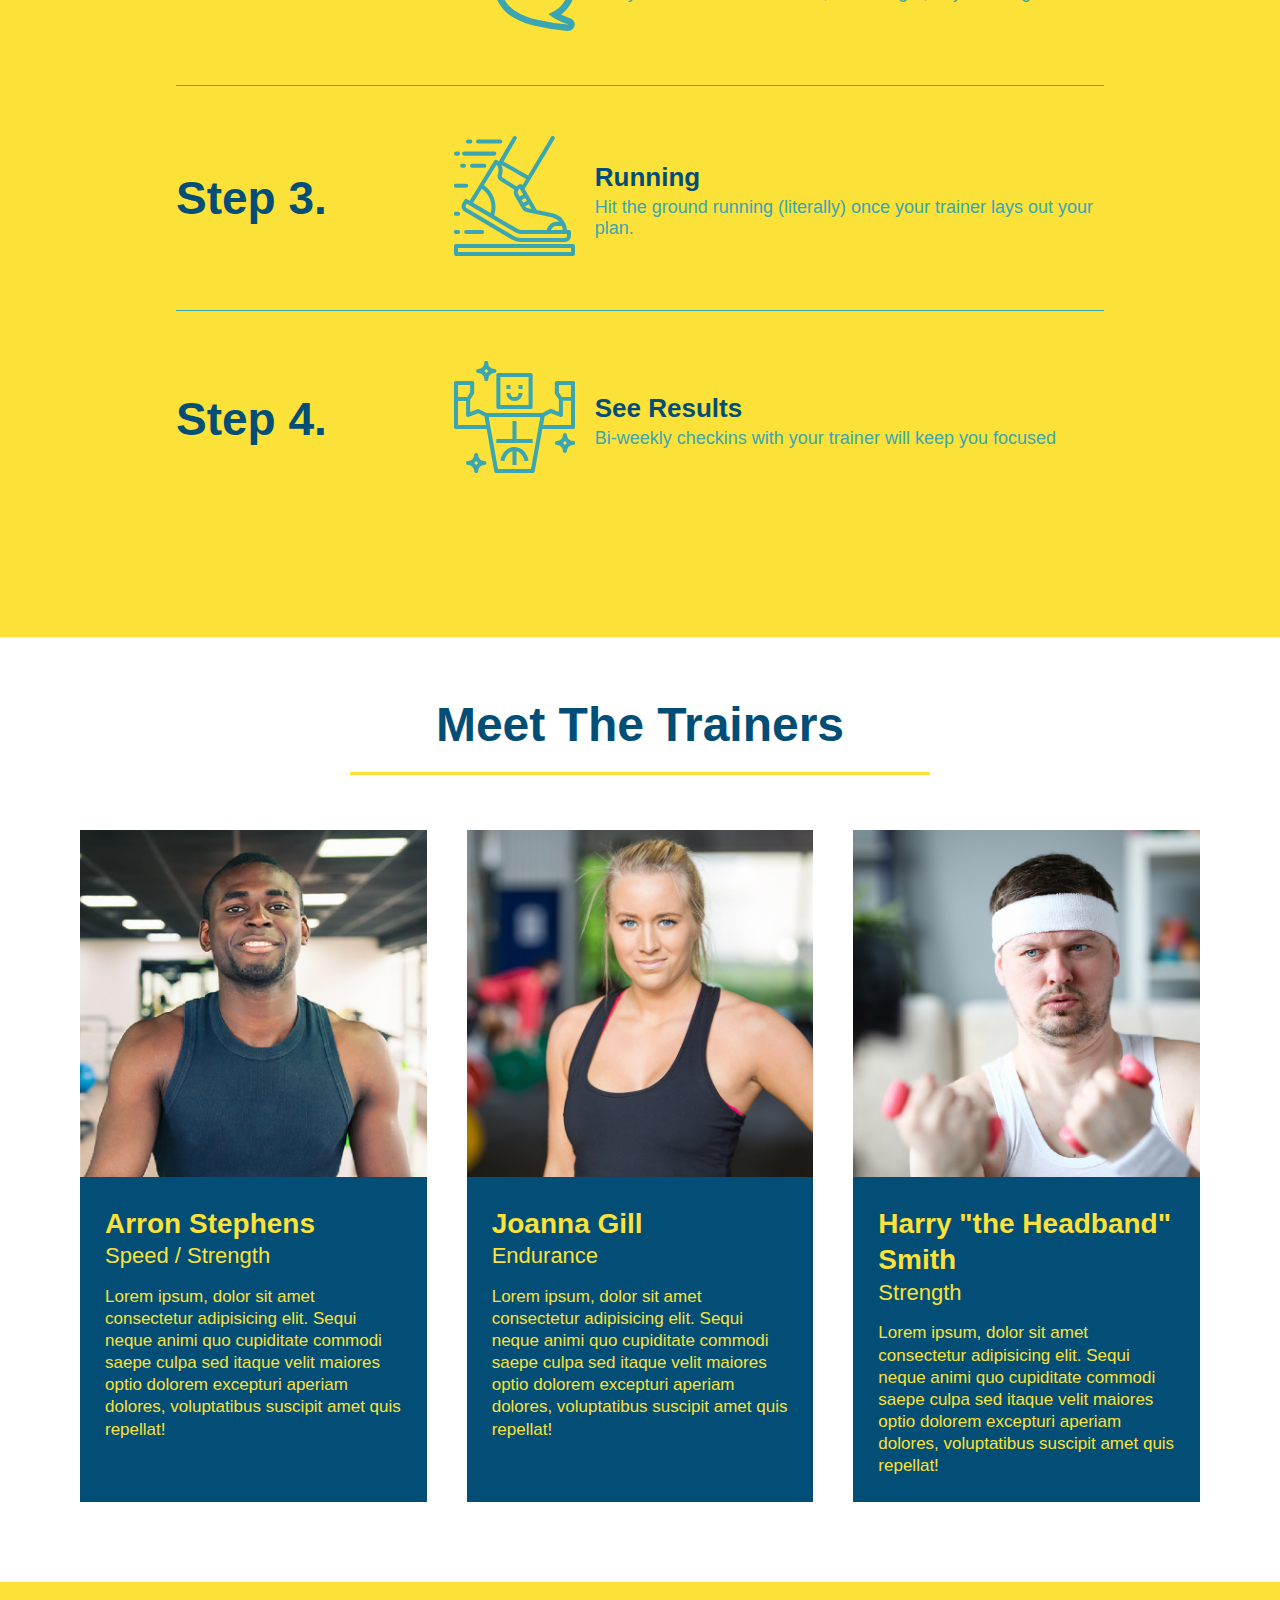
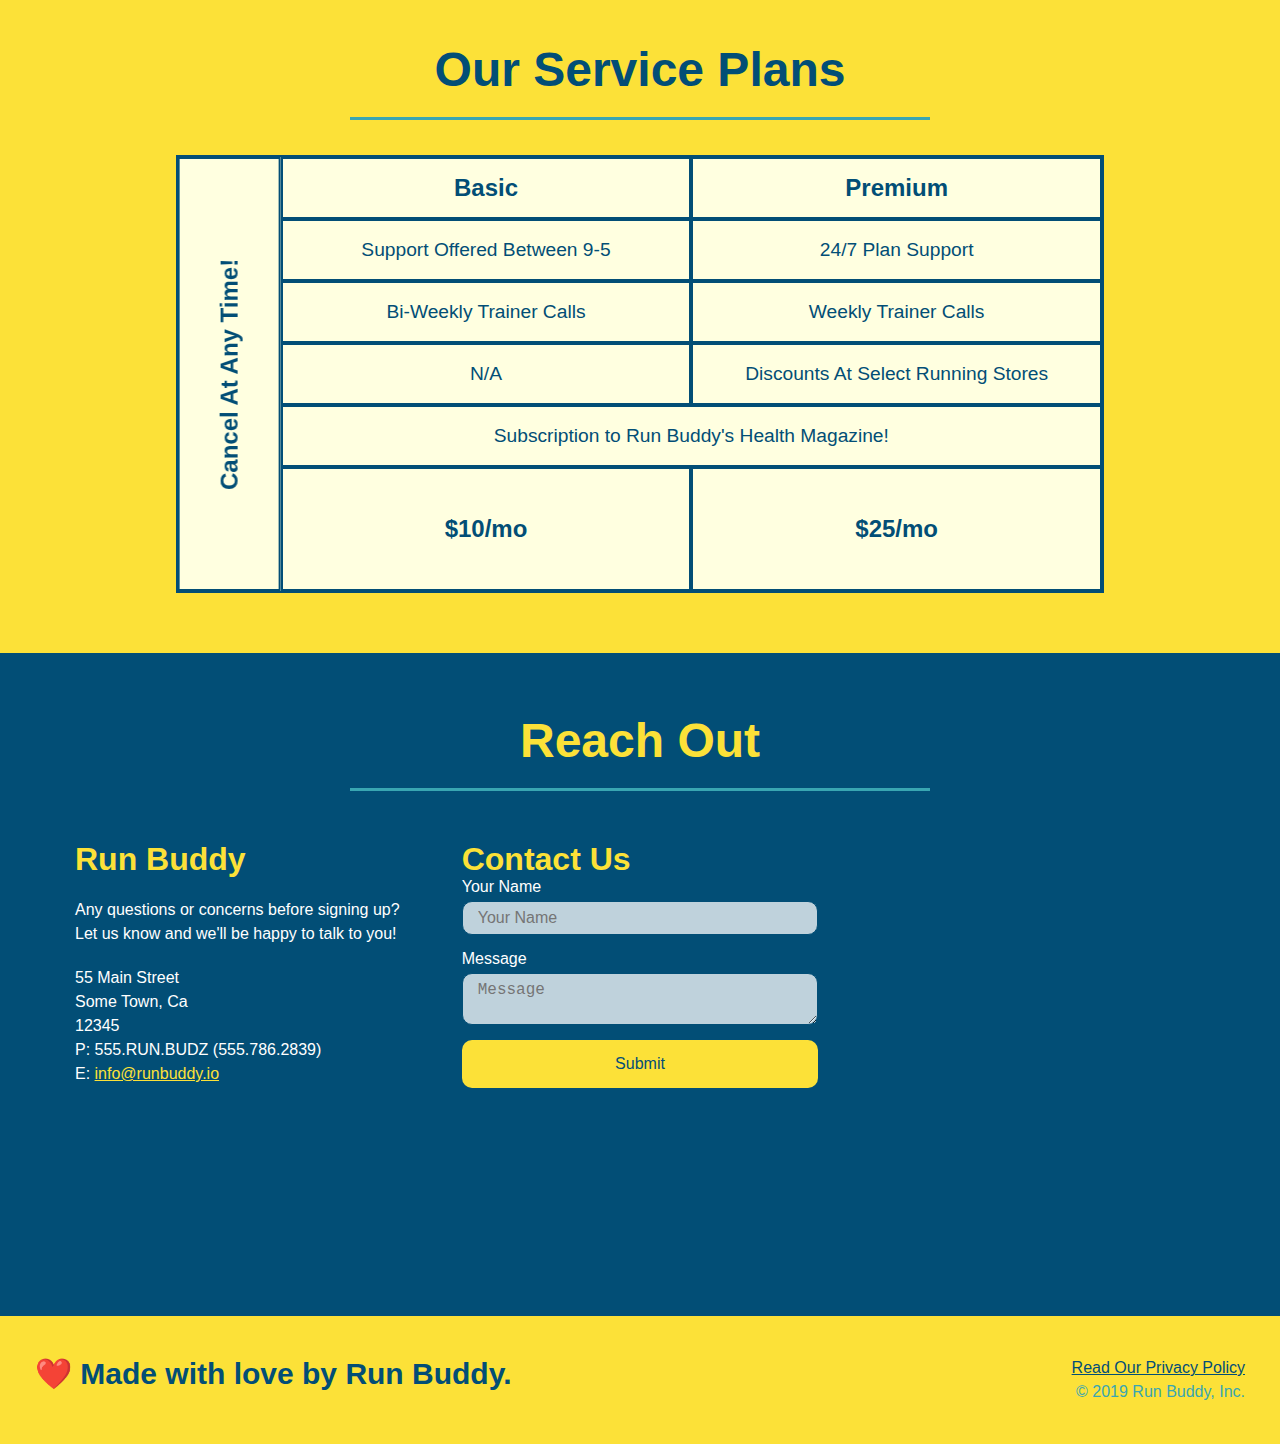
==== commit 40338b90: "added aesthetics" ====
--- a/index.html
+++ b/index.html
@@ -93,7 +93,7 @@
             </div>
             <div class="step">
                 <!-- insert this img element -->
-                <h3>Step 1</h3>
+                <h3>Step 1.</h3>
                 <div class="step-info">
                     <div class="step-img">
                         <img src="./assets/images/step-1.svg" alt="" />
@@ -106,7 +106,7 @@
             </div>
 
             <div class="step">    
-                <h3>Step 2</h3>
+                <h3>Step 2.</h3>
                 <div class="step-info">
                     <div class="step-img">
                         <img src="./assets/images/step-2.svg" alt="" />
@@ -119,7 +119,7 @@
             </div>
 
             <div class="step">
-                <h3>Step 3</h3>
+                <h3>Step 3.</h3>
                 <div class="step-info">
                     <div class="step-img">
                         <img src="./assets/images/step-3.svg" alt="" />
@@ -132,7 +132,7 @@
             </div>
 
             <div class="step">
-                <h3>Step 4</h3>
+                <h3>Step 4.</h3>
                 <div class="step-info">
                     <div class="step-img">
                         <img src="./assets/images/step-4.svg" alt="" />
--- a/assets/css/style.css
+++ b/assets/css/style.css
@@ -12,7 +12,15 @@
 
 /* appply styles to <header> */
 header {
+    position: -webkit-sticky;
+    position: sticky;
+    top: 0;
     padding: 20px 35px;
+    background-image: url("../images/hero-bg.jpg");
+    background-size: cover;
+    background-position: center;
+    background-attachment: fixed;
+    background-position: 80%;
     background-color: #39a6b2;
     display: flex;
     justify-content: space-between;
@@ -24,7 +32,7 @@
     font-size: 36px;
     color: #fce138;
     margin: 0;
-    
+    text-shadow: 0 0 10px rgba(0, 0, 0, 0.5);    
 }
 
 header a {
@@ -49,6 +57,14 @@
     padding: 10px 15px;
     font-weight: lighter;
     font-size: 1.55vw;
+    text-shadow: 0 0 10px rgba(0, 0, 0, 0.5);
+}
+
+header nav ul li a:hover {
+    background: #fce138;
+    color: #024e76;
+    border-radius: 15px;
+    text-shadow: none;
 }
 
 footer {
@@ -105,15 +121,18 @@
     font-style: italic;
     font-size: 55px;
     color: #fce138;
+    text-shadow: rgba(0, 0, 0, 0.5);
 }
 
 .hero-form{
-    background-color: #fce138;
+    background-color: rgba(252, 225, 56, 0.8);
     border: solid 3px #024e76;
+    border-radius: 15px;
     padding: 20px;
     width: 40%;
     color: #024e76;
     margin: 3.5%;
+    box-shadow: 0 0 10px rgba(0, 0, 0, 0.5);
 }
 .hero-form h3 {
     font-size: 24px;
@@ -132,11 +151,17 @@
     color: #fce138;
     background-color: #024e76;
     border: none;
+    border-radius: 10px;
     padding: 10px 20px;
     font-size: 16px;
 }
+.hero-form button:hover {
+    background-color: #39a6b2;
+}
 .form-input {
+    background-color: rgba(255, 255,255, 0.75);
     border: 1px solid #024e76;
+    border-radius: 10px;
     display: block;
     padding: 7px 15px;
     font-size: 16px;
@@ -144,6 +169,12 @@
     width: 100%;
     margin-bottom: 15px;
 }
+
+.form-input:focus {
+    background-color: rgba(255, 255,255, 1);
+    outline: none;
+}
+
 /* Hero Style End*/
 .section-title{
     font-size: 48px;
@@ -179,11 +210,14 @@
     margin: 50px auto;
     padding-bottom: 50px;
     width: 80%;
-    border-bottom: 1px solid #39a6b2;
     display: flex;
     flex-wrap: wrap;
     align-items: center;
     justify-content: space-between;
+}
+
+.step:not(:last-child) {
+    border-bottom: 1px solid #39a6b2;
 }
 
 .step h3 {
@@ -308,8 +342,10 @@
     color: #fce138;
 }
 
-.contact-form input, .contact-for textarea {
+.contact-form input, .contact-form textarea {
+    background-color: rgba(255, 255,255, 0.75);
     border: 1px solid #024e76;
+    border-radius: 10px;
     display: block;
     padding: 7px 15px;
     font-size: 16px;
@@ -319,14 +355,24 @@
     margin-top: 5px;
 }
 
+.contact-form input:focus, .contact-form textarea:focus {
+    background-color: rgba(255, 255,255, 1);
+    outline: none;
+}
+
 .contact-form button {
     width: 100%;
     border: none;
+    border-radius: 10px;
     background: #fce138;
     color: #024e76;
     text-align: center;
     padding: 15px 0;
     font-size: 16px;
+}
+.contact-form button:hover {
+    color: #fce138;
+    background: #39a6b2;
 }
 /* REACH OUTSTYLES END */
 
@@ -357,6 +403,7 @@
  header {
      padding-bottom: 0;
      justify-content: center;
+     position: relative;
  }
 
  header h1 {
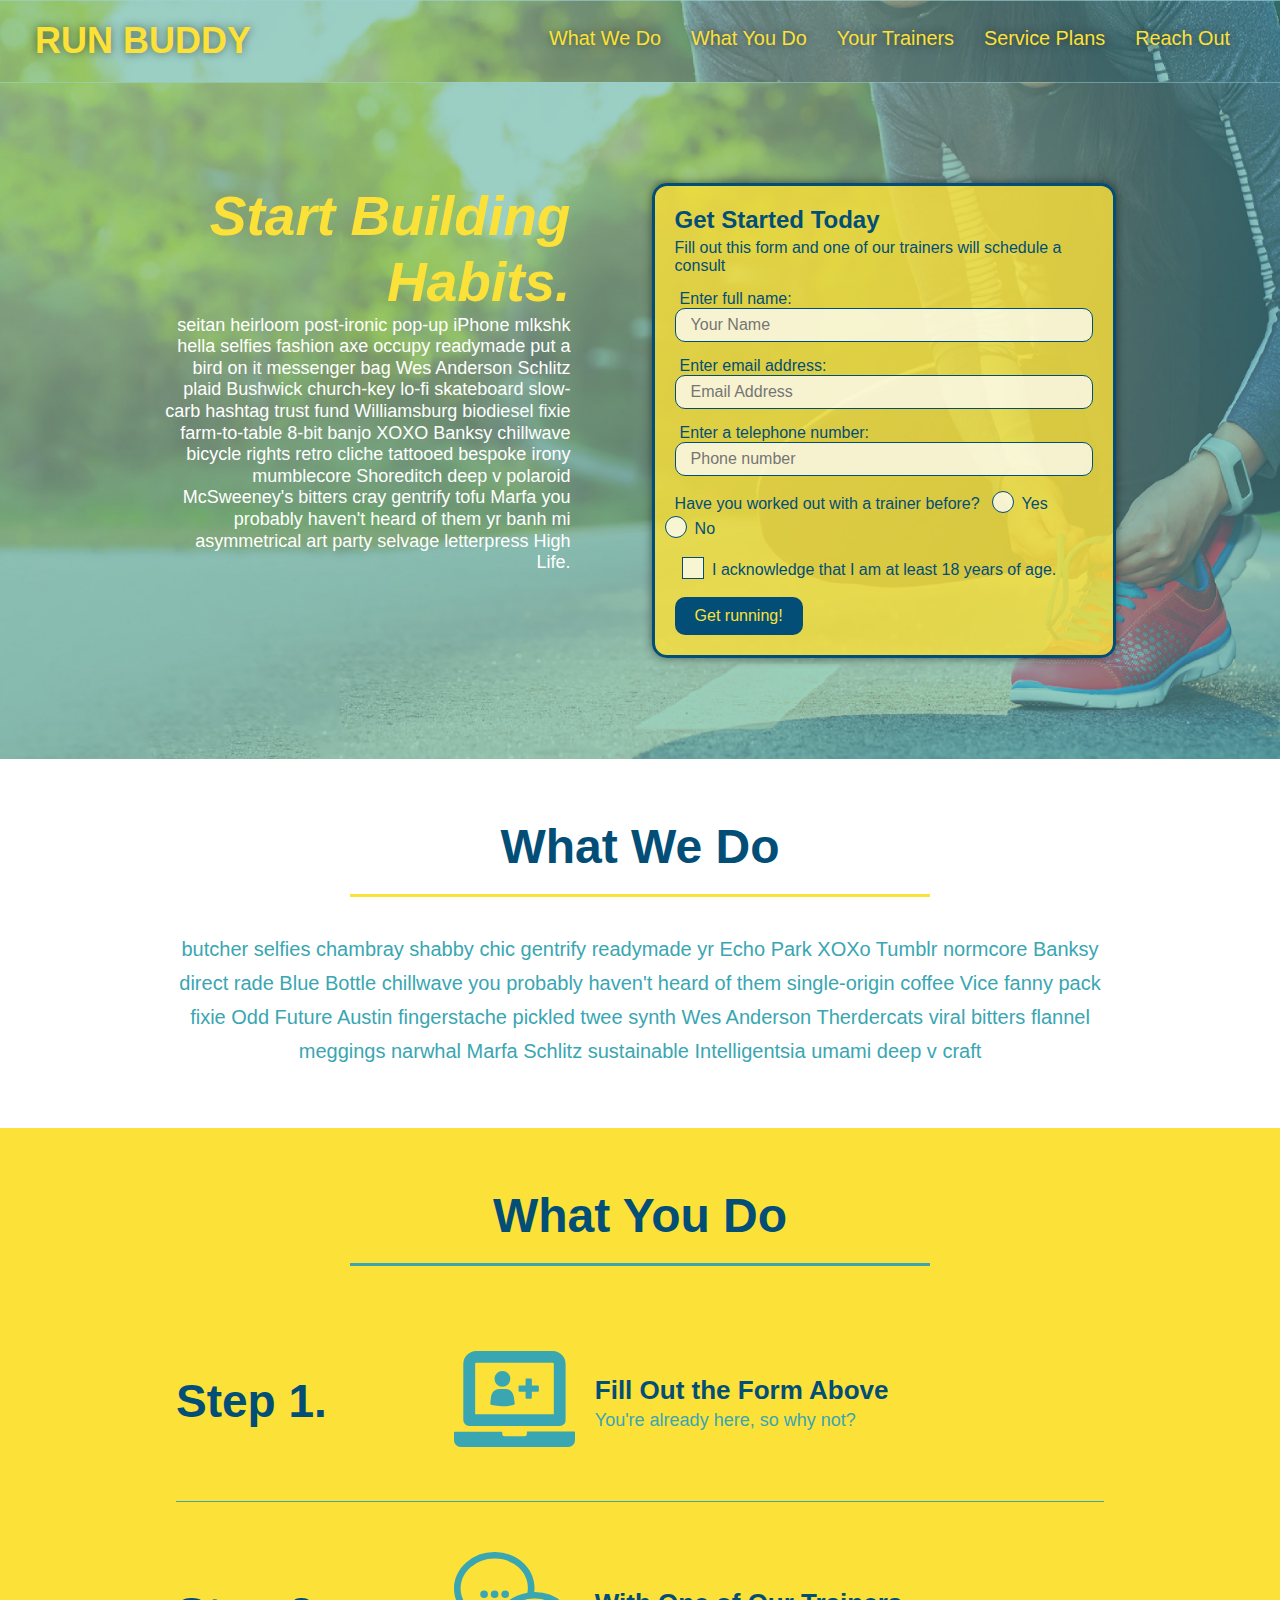
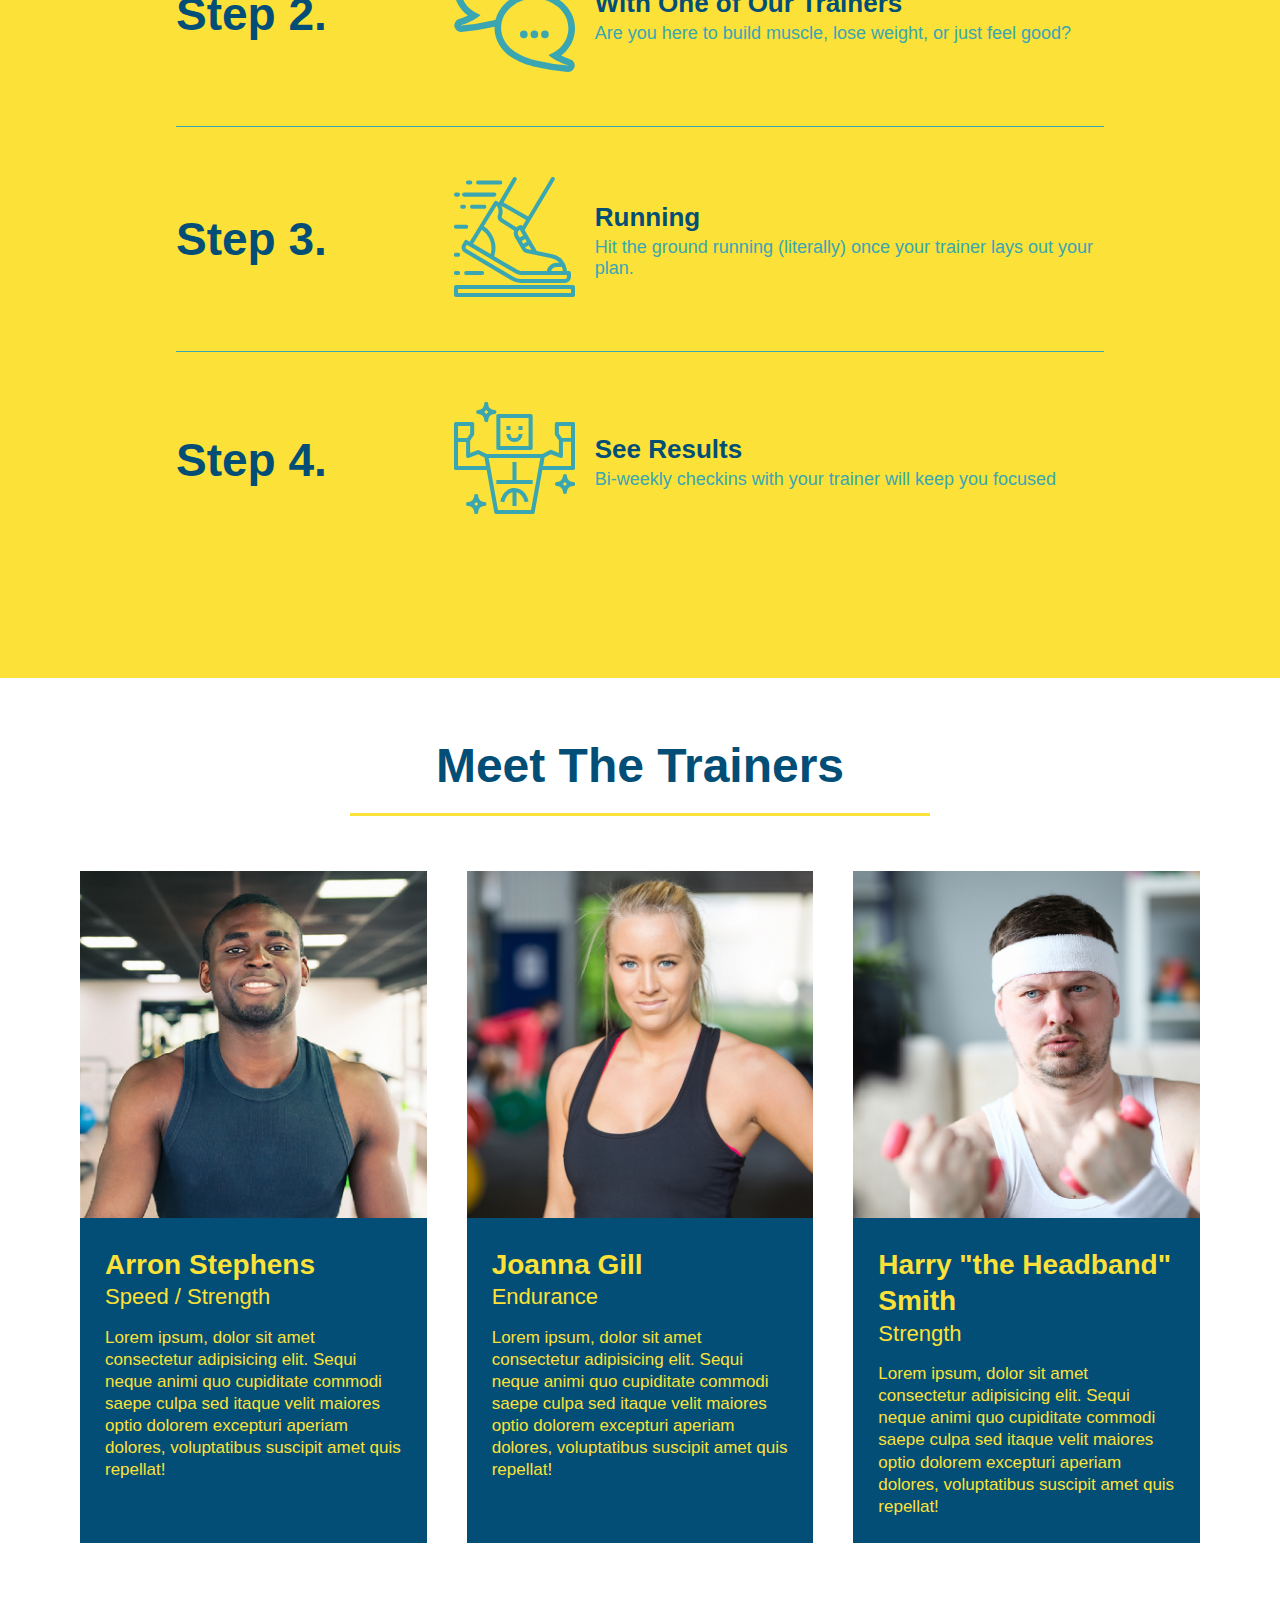
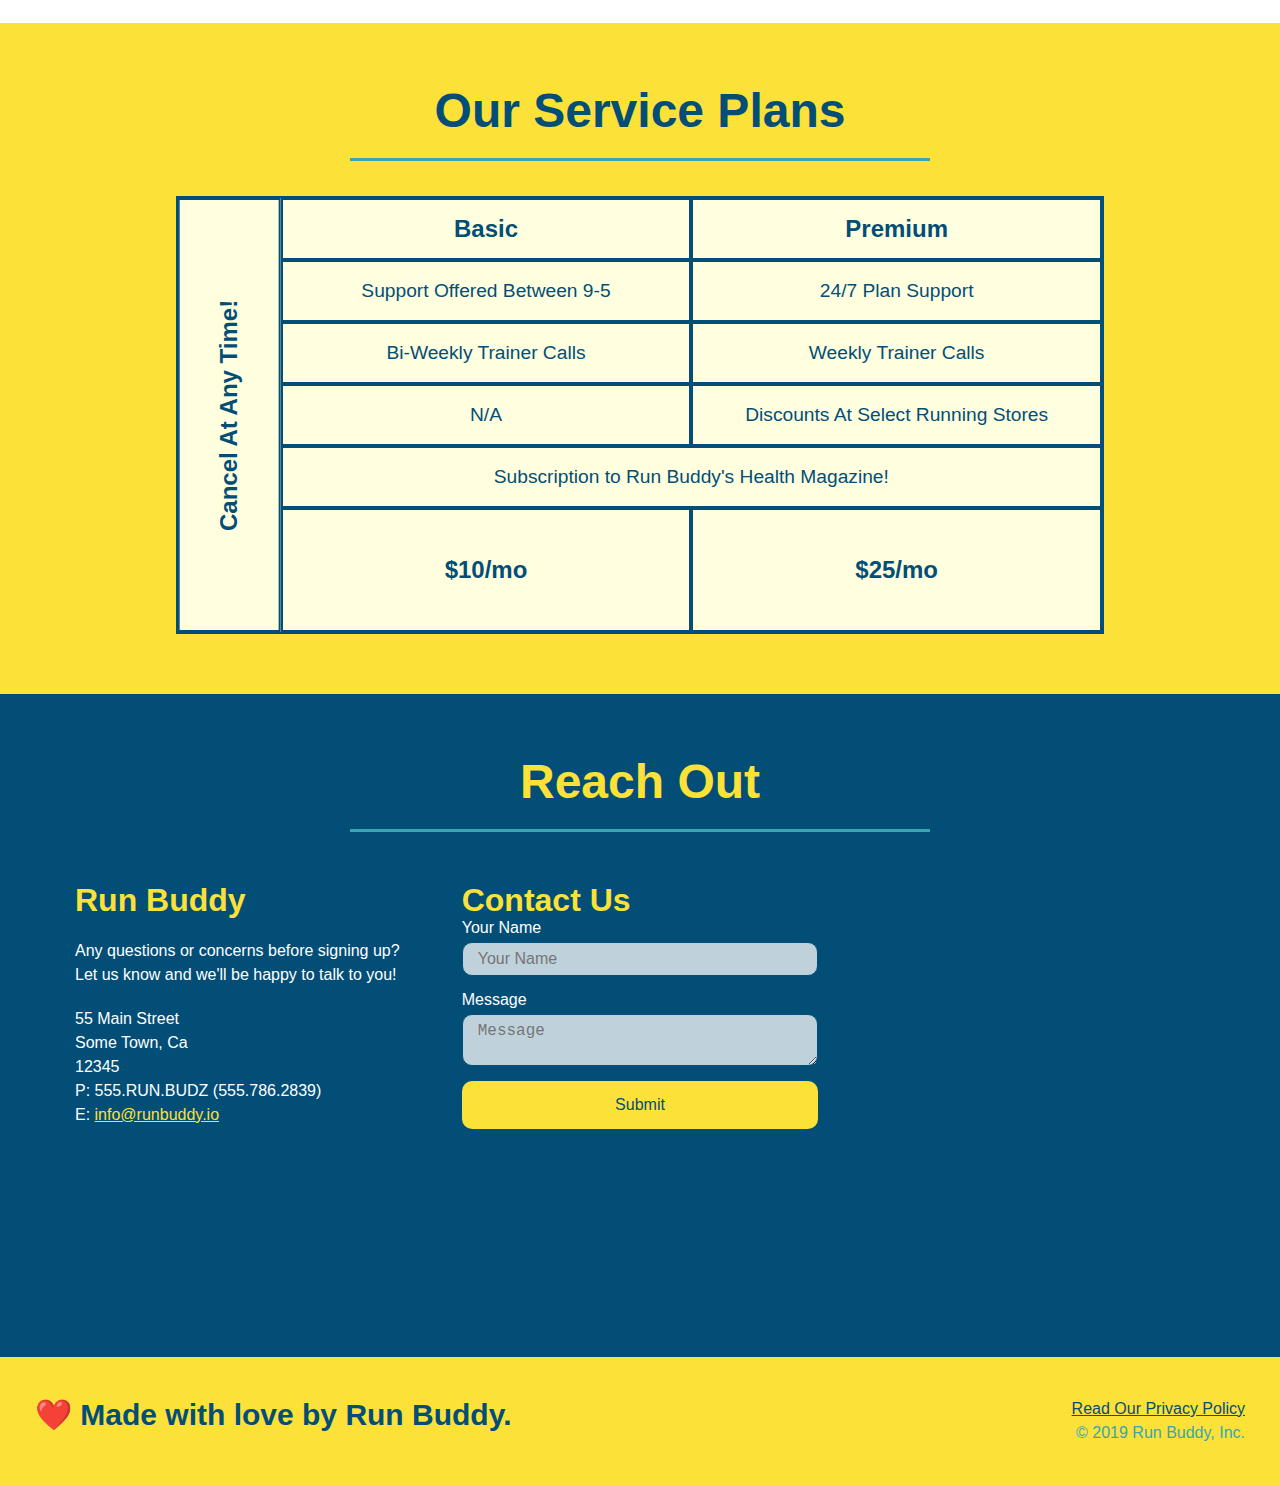
==== commit 8494a256: "final css touches" ====
--- a/index.html
+++ b/index.html
@@ -56,16 +56,20 @@
                     <input type="teld" placeholder="Phone number" name="phone" id="phone" class="form-input" />
                     <p>
                         Have you worked out with a trainer before?
-                        <input type="radio" name="trainer-confirm"  id="trainer-yes" />
-                        <label for="trainer-yes">Yes</label>
-                        <input type="radio" name="trainer-confirm" id="trainer-no" />
-                        <label for="trainer-no">No</label>
+                        <span class="radio-wrapper">
+                            <input type="radio" name="trainer-confirm"  id="trainer-yes" />
+                            <label for="trainer-yes">Yes</label>
+                        </span>
+                        <span class="radio-wrapper">
+                            <input type="radio" name="trainer-confirm" id="trainer-no" />
+                            <label for="trainer-no">No</label>
+                        </span>
                     </p>
                     <p>
-                        <label for="checkbox">
-                            I acknowledge that I am at least 18 years of age.
-                        </label>
-                        <input type="checkbox" name="age-confirm" id="checkbox" />
+                        <span class="checkbox-wrapper">
+                            <input type="checkbox" name="age-confirm" id="checkbox" />
+                            <label for="checkbox">I acknowledge that I am at least 18 years of age.</label>
+                        </span>
                     </p>
                     <button type="submit">
                         Get running!
--- a/assets/css/style.css
+++ b/assets/css/style.css
@@ -3,9 +3,14 @@
     padding: 0;
     box-sizing: border-box;
 }
+:root {
+    --primary-color: #fce138;
+    --secondary-color: #024e76;
+    --tertiary-color: #39a6b2;
+}
 
 body {
-    color: #39a6b2;
+    color: var(--tertiary-color);
     font-family: Helvetica, Arial, Helvetica, sans-serif;
     /* background-color: tomato;*/
 }
@@ -21,23 +26,24 @@
     background-position: center;
     background-attachment: fixed;
     background-position: 80%;
-    background-color: #39a6b2;
+    background-color: var(--tertiary-color);
     display: flex;
     justify-content: space-between;
     flex-wrap: wrap;
+    z-index: 9999;
 }
 
 header h1 {
     font-weight: bold;
     font-size: 36px;
-    color: #fce138;
+    color: var(--primary-color);
     margin: 0;
     text-shadow: 0 0 10px rgba(0, 0, 0, 0.5);    
 }
 
 header a {
     text-decoration: none;
-    color: #fce138;
+    color: var(--primary-color);
 }
 
 header nav {
@@ -61,14 +67,14 @@
 }
 
 header nav ul li a:hover {
-    background: #fce138;
-    color: #024e76;
+    background: var(--primary-color);
+    color: var(--secondary-color);
     border-radius: 15px;
     text-shadow: none;
 }
 
 footer {
-    background: #fce138;
+    background: var(--primary-color);
     width: 100%;
     padding: 40px 35px;
     display: flex;
@@ -78,7 +84,7 @@
 
 footer h2 {
     
-    color: #024e76;
+    color: var(--secondary-color);
     font-size: 30px;
     margin: 0;
 }
@@ -90,7 +96,7 @@
 }
 
 footer a {
-    color: #024e76;
+    color: var(--secondary-color);
 }
 
 section {
@@ -120,17 +126,17 @@
 .hero-cta h2 {
     font-style: italic;
     font-size: 55px;
-    color: #fce138;
+    color: var(--primary-color);
     text-shadow: rgba(0, 0, 0, 0.5);
 }
 
 .hero-form{
     background-color: rgba(252, 225, 56, 0.8);
-    border: solid 3px #024e76;
+    border: solid 3px var(--secondary-color);
     border-radius: 15px;
     padding: 20px;
     width: 40%;
-    color: #024e76;
+    color: var(--secondary-color);
     margin: 3.5%;
     box-shadow: 0 0 10px rgba(0, 0, 0, 0.5);
 }
@@ -148,24 +154,24 @@
 }
 
 .hero-form button {
-    color: #fce138;
-    background-color: #024e76;
+    color: var(--primary-color);
+    background-color: var(--secondary-color);
     border: none;
     border-radius: 10px;
     padding: 10px 20px;
     font-size: 16px;
 }
 .hero-form button:hover {
-    background-color: #39a6b2;
+    background-color: var(--tertiary-color);
 }
 .form-input {
     background-color: rgba(255, 255,255, 0.75);
-    border: 1px solid #024e76;
+    border: 1px solid var(--secondary-color);
     border-radius: 10px;
     display: block;
     padding: 7px 15px;
     font-size: 16px;
-    color: #024e76;
+    color: var(--secondary-color);
     width: 100%;
     margin-bottom: 15px;
 }
@@ -175,27 +181,85 @@
     outline: none;
 }
 
+.checkbox-wrapper input, .radio-wrapper input {
+    opacity: 0;
+}
+
+.checkbox-wrapper label, .radio-wrapper label {
+    position: relative;
+    left: 10px;
+    margin: 10px;
+    line-height: 1.6;
+}
+.checkbox-wrapper label::before, .radio-wrapper label::before {
+    content: "";
+    height: 20px;
+    width: 20px;
+    background: rgba(255, 255, 255, 0.75);
+    border: 1px solid var(--secondary-color);
+    position: absolute;
+    top: -4px;
+    left: -30px;
+}
+
+.radio-wrapper label::before {
+    border-radius: 50%;
+}
+
+.radio-wrapper label::after{
+    content: "";
+    width: 20px;
+    height: 20px;
+    border-radius: 50%;
+    background: var(--secondary-color);
+    position: absolute;
+    left: -29px;
+    top:  -3px;
+    background-image: radial-gradient(circle, var(--tertiary-color), var(--secondary-color));
+}
+
+.checkbox-wrapper label::after {
+    content: "";
+    height: 6px;
+    width: 14px;
+    border-left: 2px solid var(--secondary-color);
+    border-bottom: 2px solid var(--secondary-color);
+    position: absolute;
+    left: -26px;
+    top: 1px;
+    transform: rotate(-58deg);
+
+}
+
+.checkbox-wrapper input + label::after, .radio-wrapper input + label::after {
+    content: none;
+}
+
+.checkbox-wrapper input:checked + label::after, .radio-wrapper input:checked + label::after {
+    content: "";
+}
+
 /* Hero Style End*/
 .section-title{
     font-size: 48px;
-    color: #024e76;
+    color: var(--secondary-color);
     border-bottom: 3px solid;
-    border-color: #fce138;
+    border-color: var(--primary-color);
     padding-bottom: 20px;
     text-align: center;
     margin: 0 auto 35px auto;
     width: 50%;    
 }
 .primary-border {
-    border-color: #fce138;
+    border-color: var(--primary-color);
 }
 .secondary-border {
-    border-color: #39a6b2;
+    border-color: var(--tertiary-color);
 }
 
 .intro p {
     line-height: 1.7;
-    color: #39a6b2;
+    color: var(--tertiary-color);
     width: 80%;
     font-size: 20px;
     margin: 0 auto;
@@ -203,7 +267,7 @@
 }
 
 .steps {
-    background: #fce138;
+    background: var(--primary-color);
 }
 
 .step {
@@ -217,11 +281,11 @@
 }
 
 .step:not(:last-child) {
-    border-bottom: 1px solid #39a6b2;
+    border-bottom: 1px solid var(--tertiary-color);
 }
 
 .step h3 {
-    color: #024e76;
+    color: var(--secondary-color);
     font-size: 46px;
     flex: 1 30%;
 }
@@ -233,13 +297,13 @@
     flex: 2 70%;
 }
 .step-text p {
-    color: #39a6b2;
+    color: var(--tertiary-color);
     font-size: 18px;
 }
 .step-text h4 {
     font-size: 26px;
     line-height: 1.5;
-    color: #024e76;
+    color: var(--secondary-color);
 }
 
 .step-img {
@@ -267,8 +331,8 @@
 .trainer {
     
     margin: 20px;
-    background: #024e76;
-    color: #fce138;
+    background: var(--secondary-color);
+    color: var(--primary-color);
     flex: 1;
 }
 
@@ -300,11 +364,11 @@
 
 .contact {
     
-    background: #024e76;
+    background: var(--secondary-color);
 }
 
 .contact h2 {
-    color: #fce138;
+    color: var(--primary-color);
 }
 
 .contact-info {
@@ -327,7 +391,7 @@
 }
 
 .contact-info h3 {
-    color: #fce138;
+    color: var(--primary-color);
     font-size: 32px;
 }
 
@@ -339,17 +403,17 @@
 }
 
 .contact-info a {
-    color: #fce138;
+    color: var(--primary-color);
 }
 
 .contact-form input, .contact-form textarea {
     background-color: rgba(255, 255,255, 0.75);
-    border: 1px solid #024e76;
+    border: 1px solid var(--secondary-color);
     border-radius: 10px;
     display: block;
     padding: 7px 15px;
     font-size: 16px;
-    color: #024e76;
+    color: var(--secondary-color);
     width: 100%;
     margin-bottom: 15px;
     margin-top: 5px;
@@ -364,23 +428,23 @@
     width: 100%;
     border: none;
     border-radius: 10px;
-    background: #fce138;
-    color: #024e76;
+    background: var(--primary-color);
+    color: var(--secondary-color);
     text-align: center;
     padding: 15px 0;
     font-size: 16px;
 }
 .contact-form button:hover {
-    color: #fce138;
-    background: #39a6b2;
+    color: var(--primary-color);
+    background: var(--tertiary-color);
 }
 /* REACH OUTSTYLES END */
 
 /* Privacy Policy */
 .pages-title {
-    color: #fce138;
+    color: var(--primary-color);
     display: inline-block;
-    border-bottom: 4px solid #fce138;
+    border-bottom: 4px solid var(--primary-color);
     padding: 0 80px 15px 80px;
     font-weight: normal;
     font-size: 42px;
@@ -449,7 +513,7 @@
 
 /* SERVICE STYLES BEGIN */
 .services {
-    background: #fce138;
+    background: var(--primary-color);
 }
 .service-grid-wrapper {
     display: flex;
@@ -464,14 +528,14 @@
     /* repeat(iterator, size) */
     grid-template-columns: 1fr repeat(2, 4fr);
     grid-template-rows: repeat(5, 1fr) 2fr;
-    border: 2px solid #024e76;
-    color: #024e76;
+    border: 2px solid var(--secondary-color);
+    color: var(--secondary-color);
     font-size: 1.2rem;
 }
 
 .service-grid-item {
     padding: 15px 0;
-    border: 2px solid #024e76;
+    border: 2px solid var(--secondary-color);
     display: flex;
     align-items: center;
     justify-content: center;
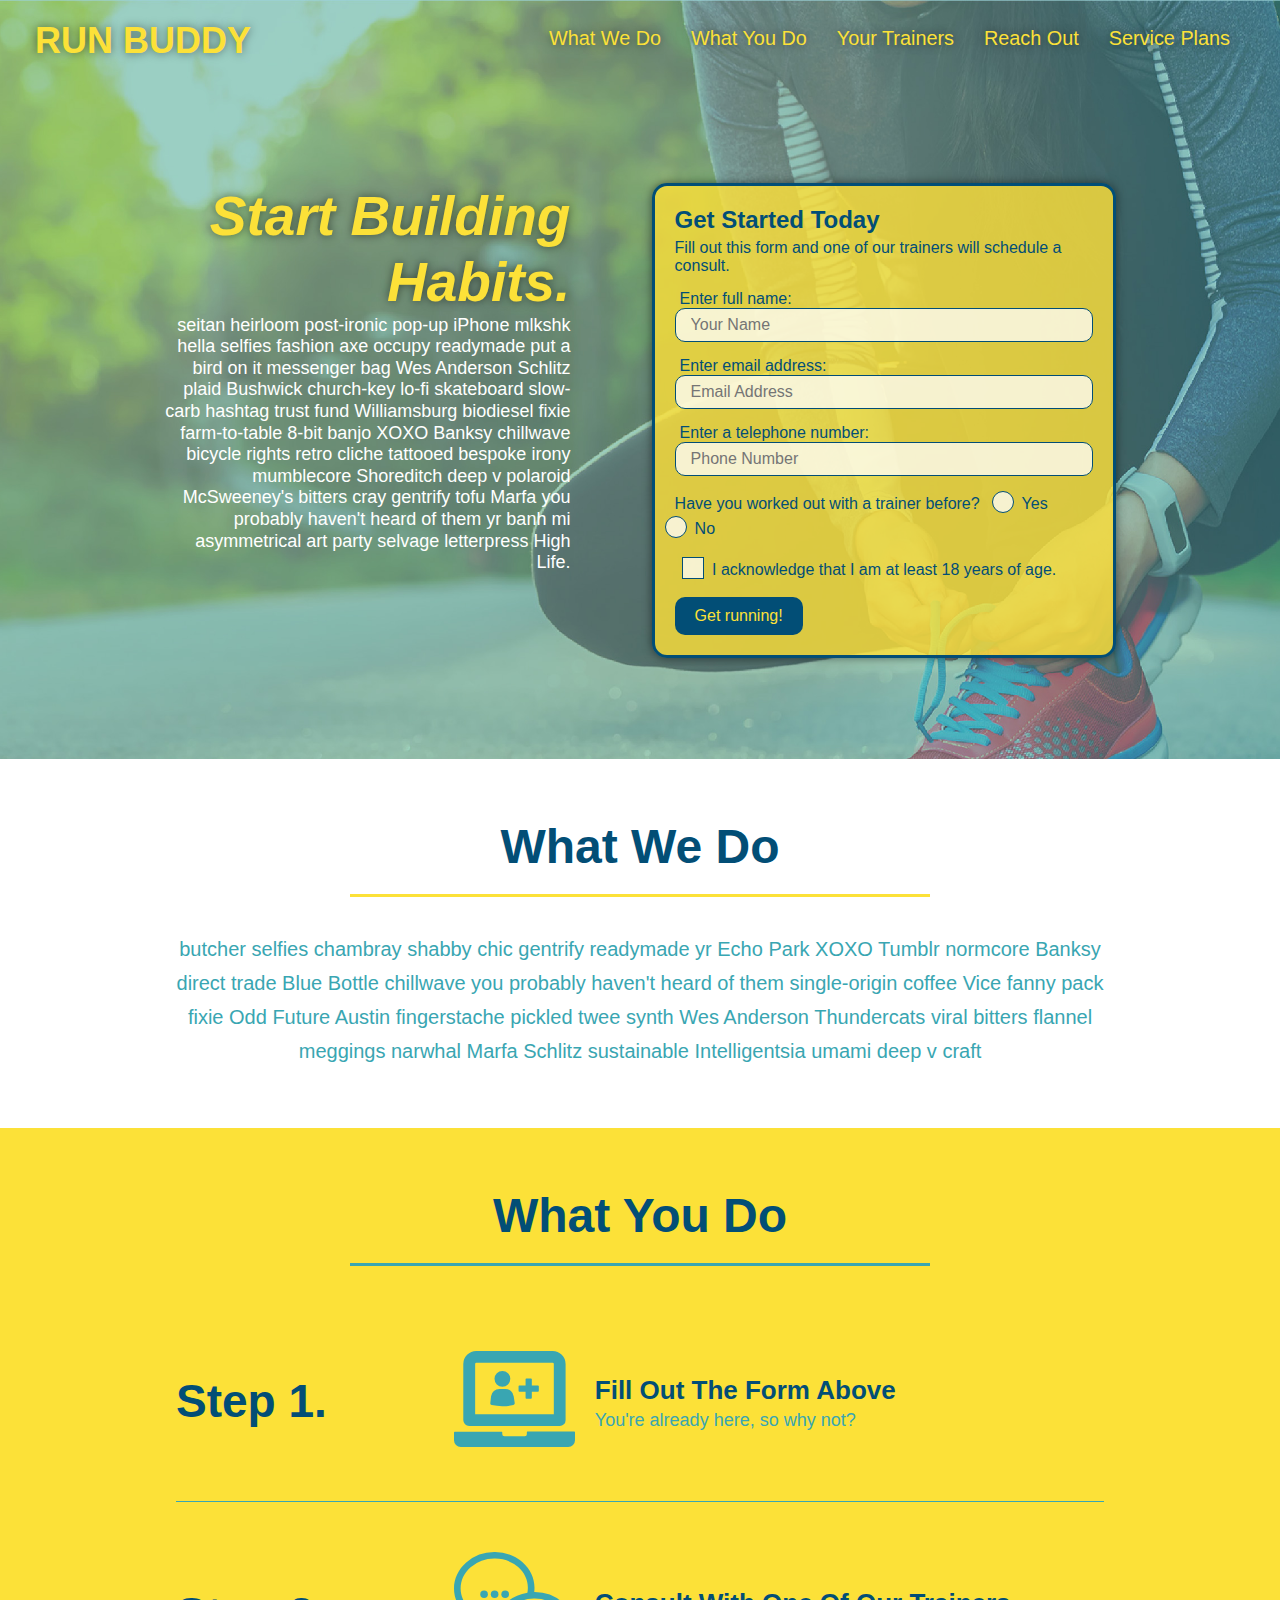
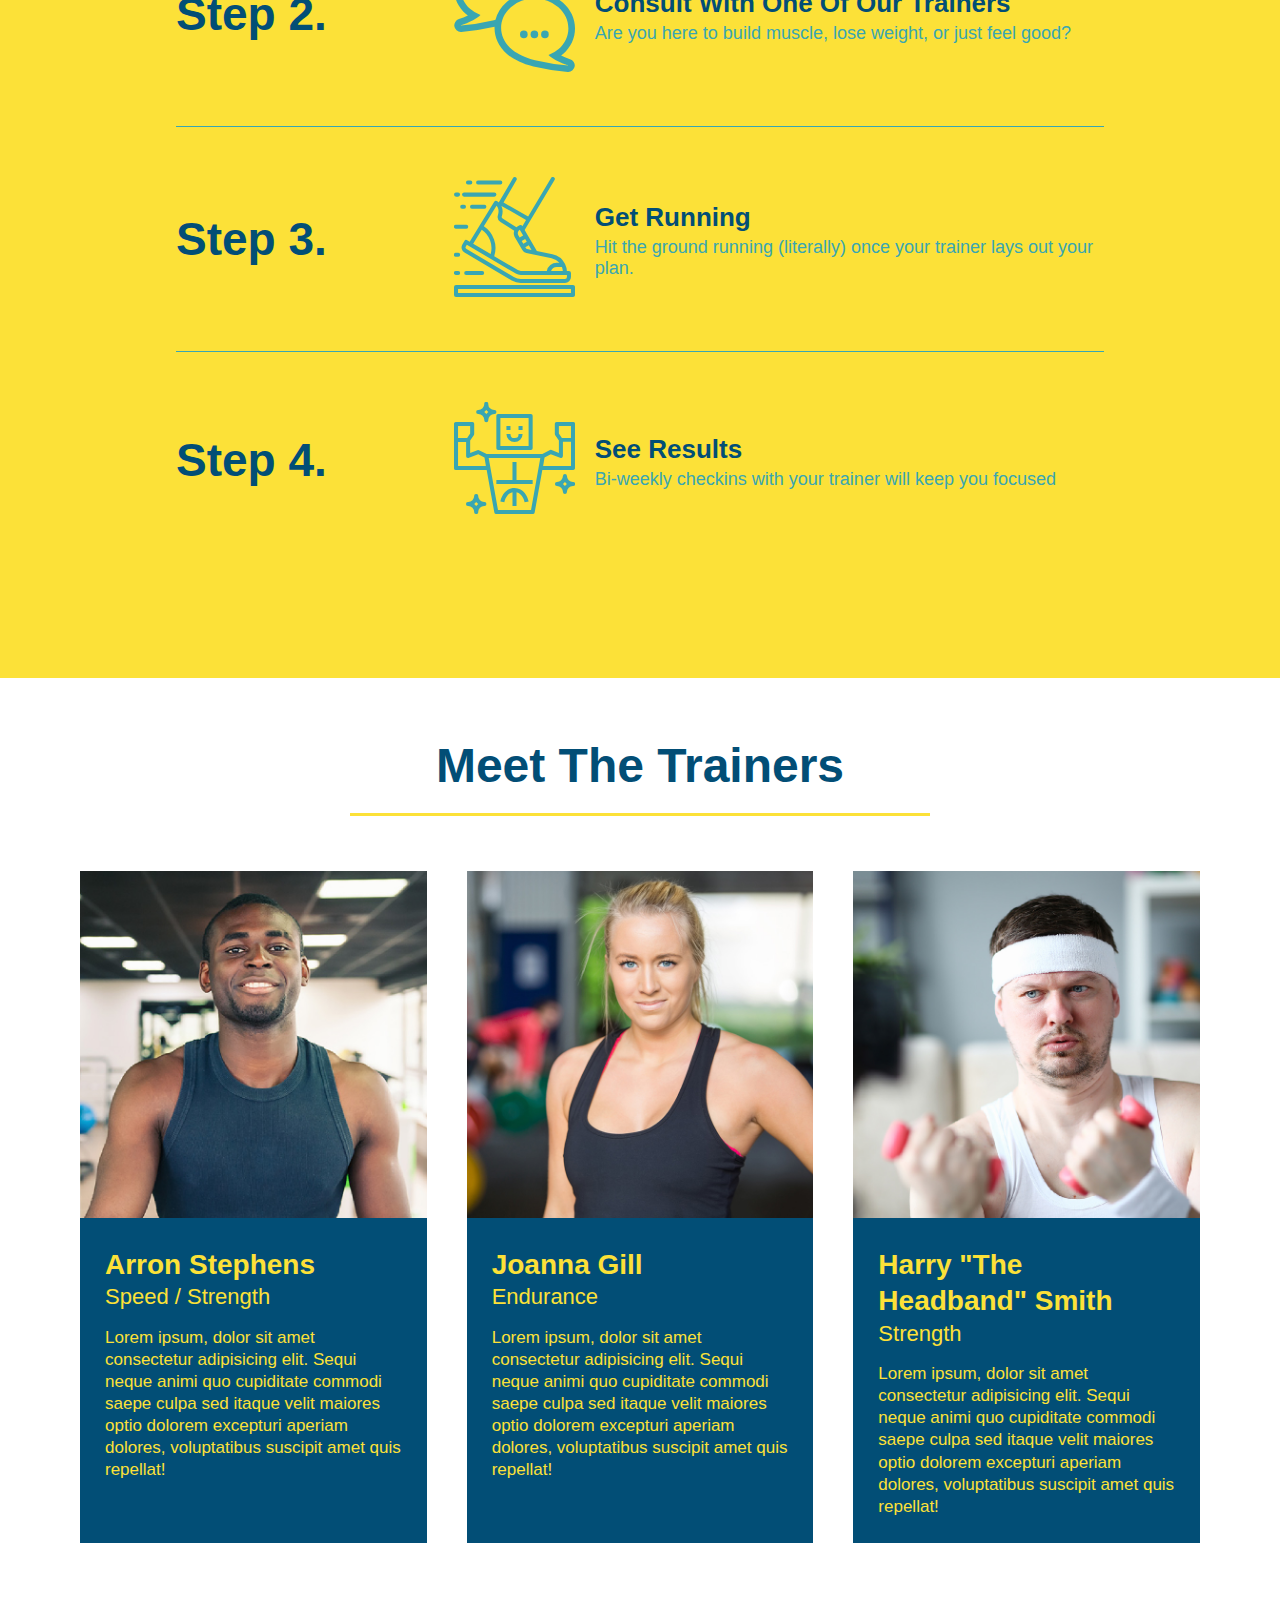
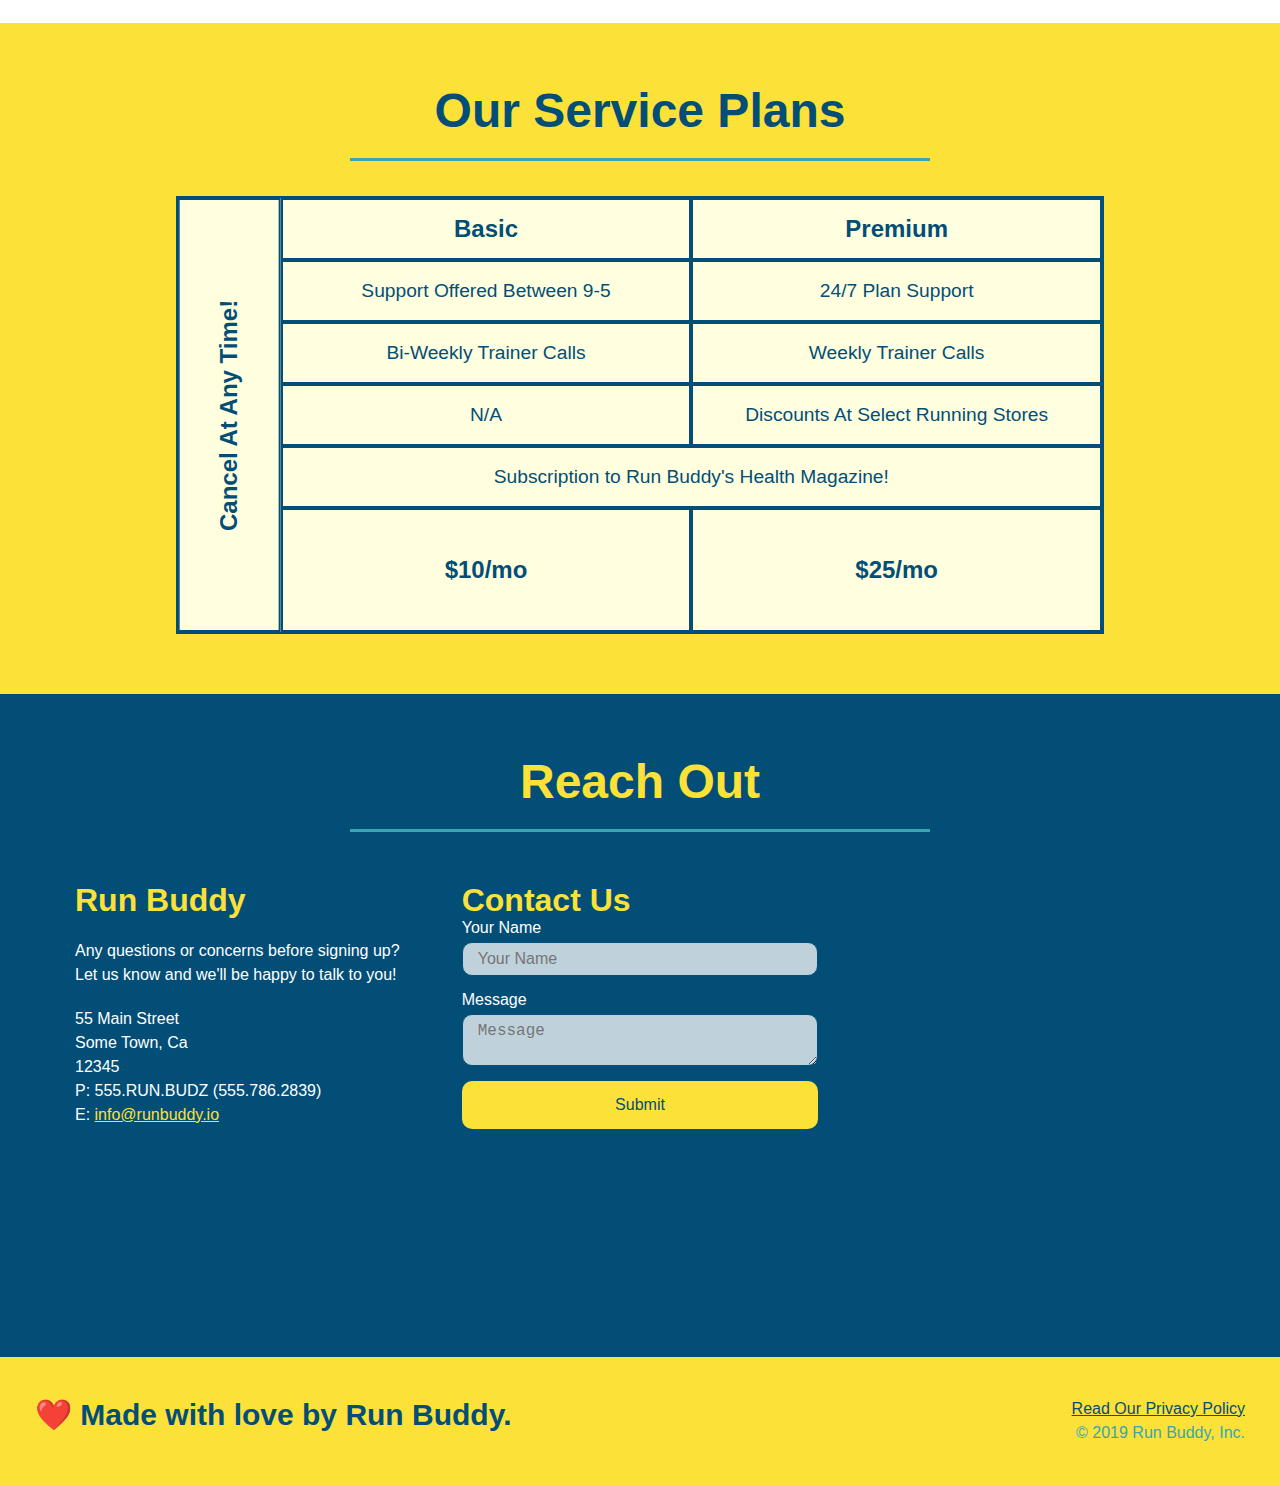
==== commit f41f1073: "spelling fix" ====
--- a/index.html
+++ b/index.html
@@ -1,299 +1,332 @@
 <!DOCTYPE html>
 <html lang="en">
-    <head>
-        <meta charset="UTF-8" />
-        <meta name="viewport" content="width=device-width, initial-scale=1.0" />
-        <link rel="stylesheet" href="assets/css/style.css" />
-        <title>Run Buddy</title>
-    </head>
-    <body>
-        <!-- navigation -->
-        <header>
-            <h1>
-                <a href="/">RUN BUDDY</a>
-            </h1>
-            <nav>
-                <!-- Unordered list element -->
-                <ul>
-                    <!-- Liste items element-->
-                    <li>
-                        <!-- Anchor element -->
-                        <a href="#what-we-do">What We Do</a>
-                    </li>
-                    <li>
-                        <a href="#what-you-do">What You Do</a>
-                    </li>
-                    <li>
-                        <a href="#your-trainers">Your Trainers</a>
-                    </li>
-                    <li>
-                        <a href="#service-plans">Service Plans</a>
-                    </li>
-                    <li>
-                        <a href="#reach-out">Reach Out</a>
-                    </li>
-                </ul>
-            </nav>
-        </header>
-        <!-- hero.jumbotron -->
-        <section class="hero">
-            <div class="hero-cta">
-                <h2>Start Building Habits.</h2>
+
+<head>
+    <meta charset="UTF-8" />
+    <meta name="viewport" content="width=device-width, initial-scale=1.0" />
+    <link rel="stylesheet" href="./assets/css/style.css">
+    <title>Run Buddy</title>
+</head>
+
+<body>
+    <!-- navigation tags - block level element -->
+    <header>
+        <h1>
+            <a href="/">RUN BUDDY</a>
+        </h1>
+        <nav>
+            <ul>
+                <li>
+                    <a href="#what-we-do">What We Do</a>
+                </li>
+                <li>
+                    <a href="#what-you-do">What You Do</a>
+                </li>
+                <li>
+                    <a href="#your-trainers">Your Trainers</a>
+                </li>
+                <li>
+                    <a href="#reach-out">Reach Out</a>
+                </li>
+                <li>
+                    <a href="#service-plans">Service Plans</a>
+                </li>
+            </ul>
+        </nav>
+    </header>
+    <!-- end navigation -->
+
+    <!-- hero/jumbotron -->
+    <section class="hero">
+        <div class="hero-cta">
+            <h2>Start Building Habits.</h2>
+            <p>
+                seitan heirloom post-ironic pop-up iPhone mlkshk hella selfies fashion axe occupy readymade put a bird
+                on it
+                messenger bag Wes Anderson Schlitz plaid Bushwick church-key lo-fi skateboard slow-carb hashtag trust
+                fund
+                Williamsburg biodiesel fixie farm-to-table 8-bit banjo XOXO Banksy chillwave bicycle rights retro cliche
+                tattooed bespoke irony mumblecore Shoreditch deep v polaroid McSweeney's bitters cray gentrify tofu
+                Marfa you
+                probably haven't heard of them yr banh mi asymmetrical art party selvage letterpress High Life.
+            </p>
+        </div>
+
+        <div class="hero-form">
+            <h3>Get Started Today</h3>
+            <p>Fill out this form and one of our trainers will schedule a consult.</p>
+            <form>
+                <label for="name">Enter full name:</label>
+                <input type="text" placeholder="Your Name" id="name" name="name" class="form-input" />
+                <label for="email">Enter email address:</label>
+                <input type="email" placeholder="Email Address" id="email" name="email" class="form-input" />
+                <label for="phone">Enter a telephone number:</label>
+                <input type="tel" placeholder="Phone Number" name="phone" id="phone" class="form-input" />
                 <p>
-                    seitan heirloom post-ironic pop-up iPhone mlkshk hella selfies fashion axe occupy readymade put a bird on it messenger bag Wes Anderson Schlitz plaid Bushwick church-key lo-fi skateboard slow-carb hashtag trust fund Williamsburg biodiesel fixie farm-to-table 8-bit banjo XOXO Banksy chillwave bicycle rights retro cliche tattooed bespoke irony mumblecore Shoreditch deep v polaroid McSweeney's bitters cray gentrify tofu Marfa you probably haven't heard of them yr banh mi asymmetrical art party selvage letterpress High Life.
+                    Have you worked out with a trainer before?
+                    <span class="radio-wrapper">
+                        <input type="radio" name="trainer-confirm" id="trainer-yes" />
+                        <label for="trainer-yes">Yes</label>
+                    </span>
+                    <span class="radio-wrapper">
+                        <input type="radio" name="trainer-confirm" id="trainer-no" />
+                        <label for="trainer-no">No</label>
+                    </span>
                 </p>
-            </div>
-            <div class="hero-form">
-                <h3>Get Started Today</h3>
-                <p>Fill out this form and one of our trainers will schedule a consult</p>
-            <!-- Add form element -->
+                <p>
+                    <span class="checkbox-wrapper">
+                        <input type="checkbox" name="checkpoint1" id="checkbox" />
+                        <label for="checkbox">I acknowledge that I am at least 18 years of age.</label>
+                    </span>
+                </p>
+                <button type="submit">
+                    Get running!
+                </button>
+            </form>
+        </div>
+    </section>
+    <!-- end header -->
+
+    <!-- "what we do" start - <section> -->
+    <section id="what-we-do" class="intro">
+        <div class="flex-row">
+            <h2 class="section-title primary-border">
+                What We Do
+            </h2>
+        </div>
+        <div class="flex-row">
+            <p>
+                butcher selfies chambray shabby chic gentrify readymade yr Echo Park XOXO Tumblr normcore Banksy direct
+                trade Blue Bottle chillwave you probably haven't heard of them single-origin coffee Vice fanny pack
+                fixie Odd Future Austin fingerstache pickled twee synth Wes Anderson Thundercats viral bitters flannel
+                meggings narwhal Marfa Schlitz sustainable Intelligentsia umami deep v craft
+            </p>
+        </div>
+    </section>
+    <!-- end "what we do" -->
+
+    <!-- "what you do" start -->
+    <section id="what-you-do" class="steps">
+        <div class="flex-row">
+            <h2 class="section-title secondary-border">
+                What You Do
+            </h2>
+        </div>
+        <div class="step">
+            <h3>Step 1.</h3>
+            <div class="step-info">
+                <div class="step-img">
+                    <img src="./assets/images/step-1.svg" alt="" />
+                </div>
+                <div class="step-text">
+                    <h4>Fill Out The Form Above</h4>
+                    <p>You're already here, so why not?</p>
+                </div>
+            </div>
+        </div>
+        <div class="step">
+            <h3>Step 2.</h3>
+            <div class="step-info">
+                <div class="step-img">
+                    <img src="./assets/images/step-2.svg" alt="" />
+                </div>
+                <div class="step-text">
+                    <h4>Consult With One Of Our Trainers</h4>
+                    <p>Are you here to build muscle, lose weight, or just feel good?</p>
+                </div>
+            </div>
+        </div>
+        <div class="step">
+            <h3>Step 3.</h3>
+            <div class="step-info">
+                <div class="step-img">
+                    <img src="./assets/images/step-3.svg" alt="" />
+                </div>
+                <div class="step-text">
+                    <h4>Get Running</h4>
+                    <p>Hit the ground running (literally) once your trainer lays out your plan.</p>
+                </div>
+            </div>
+        </div>
+        <div class="step">
+            <h3>Step 4.</h3>
+            <div class="step-info">
+                <div class="step-img">
+                    <img src="./assets/images/step-4.svg" alt="" />
+                </div>
+                <div class="step-text">
+                    <h4>See Results</h4>
+                    <p>Bi-weekly checkins with your trainer will keep you focused</p>
+                </div>
+            </div>
+        </div>
+    </section>
+    <!-- "what you do" end -->
+
+    <!-- "meet the trainers" start -->
+    <section id="your-trainers">
+        <div class="flex-row">
+            <h2 class="section-title primary-border">
+                Meet The Trainers
+            </h2>
+        </div>
+
+        <div class="trainers">
+            <article class="trainer">
+                <img src="./assets/images/trainer-1.jpg"
+                    alt="Arron Stephens in his workout clothes, ready to pump iron" />
+                <div class="trainer-bio">
+                    <h3 class="trainer-name">Arron Stephens</h3>
+                    <h4 class="trainer-role">Speed / Strength</h4>
+                    <p>Lorem ipsum, dolor sit amet consectetur adipisicing elit. Sequi neque animi quo cupiditate
+                        commodi saepe culpa sed itaque velit maiores optio dolorem excepturi aperiam dolores,
+                        voluptatibus suscipit amet quis repellat!</p>
+                </div>
+            </article>
+
+            <article class="trainer">
+                <img src="./assets/images/trainer-2.jpg" alt="Joanna Gill cooling off after a work out" />
+                <div class="trainer-bio">
+                    <h3 class="trainer-name">Joanna Gill</h3>
+                    <h4 class="trainer-role">Endurance</h4>
+                    <p>Lorem ipsum, dolor sit amet consectetur adipisicing elit. Sequi neque animi quo cupiditate
+                        commodi saepe culpa sed itaque velit maiores optio dolorem excepturi aperiam dolores,
+                        voluptatibus suscipit amet quis repellat!</p>
+                </div>
+            </article>
+
+            <article class="trainer">
+                <img src="./assets/images/trainer-3.jpg"
+                    alt="Harry Smith wearing a headband and lifting comically small pink weights" />
+                <div class="trainer-bio">
+                    <h3 class="trainer-name">Harry "The Headband" Smith</h3>
+                    <h4 class="trainer-role">Strength</h4>
+                    <p>Lorem ipsum, dolor sit amet consectetur adipisicing elit. Sequi neque animi quo cupiditate
+                        commodi saepe culpa sed itaque velit maiores optio dolorem excepturi aperiam dolores,
+                        voluptatibus suscipit amet quis repellat!</p>
+                </div>
+            </article>
+        </div>
+    </section>
+    <!-- "meet the trainers" end -->
+
+    <!-- service plans start -->
+    <section id="service-plans" class="services">
+        <h2 class="section-title secondary-border">
+            Our Service Plans
+        </h2>
+
+        <div class="service-grid-wrapper">
+            <div class="service-grid-container">
+                <!-- Headers -->
+                <div class="service-grid-item grid-head basic">
+                    Basic
+                </div>
+                <div class="service-grid-item grid-head premium">
+                    Premium
+                </div>
+                <!-- Body -->
+                <div class="service-grid-item basic">
+                    Support Offered Between 9-5
+                </div>
+
+                <div class="service-grid-item premium">
+                    24/7 Plan Support
+                </div>
+
+                <div class="service-grid-item basic">
+                    Bi-Weekly Trainer Calls
+                </div>
+
+                <div class="service-grid-item premium">
+                    Weekly Trainer Calls
+                </div>
+
+                <div class="service-grid-item basic">
+                    N/A
+                </div>
+
+                <div class="service-grid-item premium">
+                    Discounts At Select Running Stores
+                </div>
+
+                <div class="service-grid-item both">
+                    Subscription to Run Buddy's Health Magazine!
+                </div>
+
+                <div class="service-grid-item grid-price basic">
+                    $10/mo
+                </div>
+
+                <div class="service-grid-item grid-price premium">
+                    $25/mo
+                </div>
+
+                <div class="service-grid-item cancel">
+                    Cancel At Any Time!
+                </div>
+            </div> <!-- div service-grid-container -->
+        </div> <!-- div service-grid-wrapper -->
+    </section>
+    <!-- service plans end -->
+
+    <!-- "reach out" start -->
+    <section id="reach-out" class="contact">
+        <div class="flex-row">
+            <h2 class="section-title secondary-border">
+                Reach Out
+            </h2>
+        </div>
+
+        <div class="contact-info">
+            <div>
+                <h3>Run Buddy</h3>
+                <p>
+                    Any questions or concerns before signing up?
+                    <br />
+                    Let us know and we'll be happy to talk to you!
+                </p>
+
+                <address>
+                    55 Main Street <br />
+                    Some Town, Ca <br />
+                    12345<br />
+                    P: 555.RUN.BUDZ (555.786.2839)<br />
+                    E: <a href="mailto:info@runbuddy.io">info@runbuddy.io</a>
+                </address>
+
+            </div>
+
+            <div class="contact-form">
+                <h3>Contact Us</h3>
                 <form>
-                    <label for="name">Enter full name:</label>
-                    <input type="text" placeholder="Your Name" name="name" id="name" class="form-input" />
-                    <label for="email">Enter email address:</label>
-                    <input type="email" placeholder="Email Address" name="email" id="email" class="form-input" />
-                    <label for="phone">Enter a telephone number:</label>
-                    <input type="teld" placeholder="Phone number" name="phone" id="phone" class="form-input" />
-                    <p>
-                        Have you worked out with a trainer before?
-                        <span class="radio-wrapper">
-                            <input type="radio" name="trainer-confirm"  id="trainer-yes" />
-                            <label for="trainer-yes">Yes</label>
-                        </span>
-                        <span class="radio-wrapper">
-                            <input type="radio" name="trainer-confirm" id="trainer-no" />
-                            <label for="trainer-no">No</label>
-                        </span>
-                    </p>
-                    <p>
-                        <span class="checkbox-wrapper">
-                            <input type="checkbox" name="age-confirm" id="checkbox" />
-                            <label for="checkbox">I acknowledge that I am at least 18 years of age.</label>
-                        </span>
-                    </p>
-                    <button type="submit">
-                        Get running!
-                    </button>
+                    <label for="contact-name">Your Name</label>
+                    <input type="text" id="contact-name" placeholder="Your Name" />
+
+                    <label for="contact-message">Message</label>
+                    <textarea id="contact-message" placeholder="Message"></textarea>
+
+                    <button type="submit">Submit</button>
                 </form>
             </div>
-        </section>
-        <!-- end of hero-->
-        <!-- "what we do" section -->
-        <section id="what-we-do"class=" intro">
-            <div class="flex-row">
-                <h2 class="section-title primary-border">What We Do</h2>
-            </div>
-            <div class="flex-row">
-                <p>
-                    butcher selfies chambray shabby chic gentrify readymade yr Echo Park XOXo Tumblr normcore Banksy direct rade Blue Bottle chillwave you probably haven't heard of them single-origin coffee Vice fanny pack fixie Odd Future Austin fingerstache pickled twee synth Wes Anderson Therdercats viral bitters flannel meggings narwhal Marfa Schlitz sustainable Intelligentsia umami deep v craft 
-                </p>
-            </div>
-        </section>
-
-        <!-- "What you do" section -->
-        <section id="what-you-do" class="steps">
-           <div class="flex-row">
-             <h2 class="section-title secondary-border">What You Do</h2>
-            </div>
-            <div class="step">
-                <!-- insert this img element -->
-                <h3>Step 1.</h3>
-                <div class="step-info">
-                    <div class="step-img">
-                        <img src="./assets/images/step-1.svg" alt="" />
-                    </div>
-                    <div class="step-text">
-                        <h4>Fill Out the Form Above</h4>
-                        <p>You're already here, so why not?</p>
-                    </div>
-                </div>
-            </div>
-
-            <div class="step">    
-                <h3>Step 2.</h3>
-                <div class="step-info">
-                    <div class="step-img">
-                        <img src="./assets/images/step-2.svg" alt="" />
-                    </div>
-                    <div class="step-text">
-                        <h4>With One of Our Trainers</h4>
-                        <p>Are you here to build muscle, lose weight, or just feel good?</p>
-                    </div>
-                </div>
-            </div>
-
-            <div class="step">
-                <h3>Step 3.</h3>
-                <div class="step-info">
-                    <div class="step-img">
-                        <img src="./assets/images/step-3.svg" alt="" />
-                    </div>
-                    <div class="step-text">
-                        <h4>Running</h4>
-                        <p>Hit the ground running (literally) once your trainer lays out your plan.</p>
-                    </div>
-                </div>                
-            </div>
-
-            <div class="step">
-                <h3>Step 4.</h3>
-                <div class="step-info">
-                    <div class="step-img">
-                        <img src="./assets/images/step-4.svg" alt="" />
-                    </div>
-                    <div class="step-text">
-                        <h4>See Results</h4>
-                        <p>Bi-weekly checkins with your trainer will keep you focused</p>
-                    </div>
-                </div>                
-            </div>
-        </section>
-
-        <!-- "meet the trainers" section -->
-        <section id="your-trainers" >
-            <div class="flex-row">
-                <h2 class="section-title primary-border">Meet The Trainers</h2>
-            </div>
-            <div class="trainers">
-                <article class="trainer">
-                    <img src="./assets/images/trainer-1.jpg" alt=" Arron Stephens in his workout clothes, ready to pump iron" />
-                    <div class="trainer-bio">
-                        <h3 class="trainer-name">Arron Stephens</h3>
-                        <h4 class="trainer-role">Speed / Strength</h4>
-                        <p>
-                            Lorem ipsum, dolor sit amet consectetur adipisicing elit. Sequi neque animi quo cupiditate commodi saepe culpa sed
-                            itaque velit maiores optio dolorem excepturi aperiam dolores, voluptatibus suscipit amet quis repellat!
-                        </p>
-                    </div>
-                </article>
-                <article class="trainer">
-                    <img src="./assets/images/trainer-2.jpg" alt="Joanna Gill cooling off after a workout" />
-                    <div class="trainer-bio">
-                        <h3 class="trainer-name">Joanna Gill</h3>
-                        <h4 class="trainer-role">Endurance</h4>
-                        <p>
-                            Lorem ipsum, dolor sit amet consectetur adipisicing elit. Sequi neque animi quo cupiditate commodi saepe culpa sed
-                            itaque velit maiores optio dolorem excepturi aperiam dolores, voluptatibus suscipit amet quis repellat!
-                        </p>
-                    </div>
-                
-                </article>
-                <article class="trainer">
-                    <img src="./assets/images/trainer-3.jpg" alt="Harry Smith wearing a headband and lifting comically small pink weights" />
-                    <div class="trainer-bio">
-                        <h3 class="trainer-name">Harry "the Headband" Smith</h3>
-                        <h4 class="trainer-role">Strength</h4>
-                        <p>
-                        Lorem ipsum, dolor sit amet consectetur adipisicing elit. Sequi neque animi quo cupiditate commodi saepe culpa sed
-                        itaque velit maiores optio dolorem excepturi aperiam dolores, voluptatibus suscipit amet quis repellat!
-                        </p>
-                    </div>
-                </article>
-            </div>
-        </section>
-        <!-- "Service Plans"-->
-        <section id="service-plans" class="services" >
-            
-            <h2 class="section-title secondary-border">
-                Our Service Plans
-            </h2>
-            <div class="service-grid-wrapper">
-                <div class="service-grid-container">
-                    <!-- Headers -->
-                    <div class="service-grid-item grid-head basic">
-                        Basic
-                    </div>
-                    <div class="service-grid-item grid-head premium">
-                        Premium
-                    </div>
-                    <!-- Body -->
-                    <div class="service-grid-item basic">
-                        Support Offered Between 9-5
-                    </div>
-                    <div class="service-grid-item premium">
-                        24/7 Plan Support
-                    </div>
-                    <div class="service-grid-item basic">
-                        Bi-Weekly Trainer Calls
-                    </div>
-                    <div class="service-grid-item premium">
-                        Weekly Trainer Calls
-                    </div>
-                    <div class="service-grid-item basic">
-                        N/A
-                    </div>
-                    <div class="service-grid-item premium">
-                        Discounts At Select Running Stores
-                    </div>
-                    <div class="service-grid-item both">
-                        Subscription to Run Buddy's Health Magazine!
-                    </div>
-                    <div class="service-grid-item grid-price basic">
-                        $10/mo</div>
-                    <div class="service-grid-item grid-price premium">
-                        $25/mo
-                    </div>
-                    <div class="service-grid-item cancel">
-                        Cancel At Any Time!
-                    </div>
-
-                </div><!-- div service -grid-container -->
-            </div><!-- div service-grid-wrapper -->
-        </section>
-        <!-- "Reach Out" section-->
-        <section id="reach-out" class="contact">
-           <div class="flex-row">
-                <h2 class="section-title secondary-border">Reach Out</h2>
-            </div>
-            <div class="contact-info">
-                 <div>
-                    <h3>Run Buddy</h3>
-                    <p>
-                        Any questions or concerns before signing up?
-                        <br />
-                        Let us know and we'll be happy to talk to you!  
-                    </p>
-
-                    <address>
-                        55 Main Street <br />
-                        Some Town, Ca <br />
-                        12345 <br />
-                        P: 555.RUN.BUDZ (555.786.2839)<br />
-                        E: <a href="mailto:info@runbuddy.io">info@runbuddy.io</a>
-                    </address>
-                </div>
-
-                <div class="contact-form">
-                    <h3>Contact Us</h3>
-                    <form>
-                        <label for="contact-name">Your Name</label>
-                        <input type="text" id="contact-name" placeholder="Your Name" />
-
-                        <label for="contact-message">Message</label>
-                        <textarea id="contact=message" placeholder="Message"></textarea>
-
-                        <button type="submit">Submit</button>
-                    </form>
-                </div>
-
-                <iframe
-                    src="https://www.google.com/maps/embed?pb=!1m18!1m12!1m3!1d2919.1813381694838!2d-87.91634898422811!3d42.974453604071044!2m3!1f0!2f0!3f0!3m2!1i1024!2i768!4f13.1!3m3!1m2!1s0x8805173d88aae403%3A0x8a5501853949c1da!2s231%20W%20Tripoli%20Ave%2C%20Milwaukee%2C%20WI%2053207!5e0!3m2!1sen!2sus!4v1606075588890!5m2!1sen!2sus"
-                    frameborder="0" style="border:0;" allowfullscreen="" aria-hidden="false"
-                    tabindex="0">
-                </iframe>           
-               
-            </div>
-        </section>
-        
-        <!-- footer -->
-        <footer>
-            <h2>❤️ Made with love by Run Buddy.</h2>
-            <div>
-                <a href="./privacy-policy.html" target="blank">Read Our Privacy Policy</a><br />
-                &copy; 2019 Run Buddy, Inc.
-            </div>
-        </footer>
-        
-    </body>
+
+            <iframe
+                src="https://www.google.com/maps/embed?pb=!1m14!1m12!1m3!1d12182.30520634488!2d-74.0652613!3d40.2407219!2m3!1f0!2f0!3f0!3m2!1i1024!2i768!4f13.1!5e0!3m2!1sen!2sus!4v1561060983193!5m2!1sen!2sus"
+                frameborder="0" style="border:0" allowfullscreen>
+            </iframe>
+        </div>
+    </section>
+    <!-- "reach out" end -->
+
+    <!-- footer -->
+    <footer>
+        <h2>❤️ Made with love by Run Buddy.</h2>
+        <div>
+            <a href="./privacy-policy.html">Read Our Privacy Policy</a><br />
+            &copy; 2019 Run Buddy, Inc.
+        </div>
+    </footer>
+    <!-- footer end -->
+</body>
 
 </html>--- a/assets/css/style.css
+++ b/assets/css/style.css
@@ -1,642 +1,658 @@
+:root {
+  --primary-color: #fce138;
+  --secondary-color: #024e76;
+  --tertiary-color: #39a6b2;
+}
+
 * {
-    margin: 0;
-    padding: 0;
-    box-sizing: border-box;
-}
-:root {
-    --primary-color: #fce138;
-    --secondary-color: #024e76;
-    --tertiary-color: #39a6b2;
+  box-sizing: border-box;
+  margin: 0;
+  padding: 0;
 }
 
 body {
-    color: var(--tertiary-color);
-    font-family: Helvetica, Arial, Helvetica, sans-serif;
-    /* background-color: tomato;*/
-}
-
-/* appply styles to <header> */
+  color: var(--tertiary-color);
+  font-family: Helvetica, Arial, sans-serif;
+}
+
+
+/* HEADER / NAV BAR STYLES START */
+
 header {
-    position: -webkit-sticky;
-    position: sticky;
-    top: 0;
-    padding: 20px 35px;
-    background-image: url("../images/hero-bg.jpg");
-    background-size: cover;
-    background-position: center;
-    background-attachment: fixed;
-    background-position: 80%;
-    background-color: var(--tertiary-color);
-    display: flex;
-    justify-content: space-between;
-    flex-wrap: wrap;
-    z-index: 9999;
+  padding: 20px 35px;
+  background-color: var(--tertiary-color);
+  display: flex;
+  justify-content: space-between;
+  flex-wrap: wrap;
+  position: sticky;
+  position: -webkit-sticky;
+  top: 0;
+  background-image: url("../images/hero-bg.jpg");
+  background-size: cover;
+  background-attachment: fixed;
+  background-position: 80%;
+  z-index: 9999;
 }
 
 header h1 {
-    font-weight: bold;
-    font-size: 36px;
-    color: var(--primary-color);
-    margin: 0;
-    text-shadow: 0 0 10px rgba(0, 0, 0, 0.5);    
+  font-weight: bold;
+  margin: 0;
+  font-size: 36px;
+  color: var(--primary-color);
+  text-shadow: 0 0 10px rgba(0, 0, 0, 0.5);
 }
 
 header a {
-    text-decoration: none;
-    color: var(--primary-color);
+  text-decoration: none;
+  color: var(--primary-color);
 }
 
 header nav {
-    
-    margin:7px 0;
+  margin: 7px 0;
 }
 
 header nav ul {
-    display: flex;
-    flex-wrap: wrap;
+  display: flex;
+  flex-wrap: wrap;
+  justify-content: space-between;
+  align-items: center;
+  list-style: none;
+}
+
+header nav ul li a {
+  padding: 10px 15px;
+  font-weight: lighter;
+  font-size: 1.55vw;
+  text-shadow: 0 0 10px rgba(0, 0, 0, 0.5);
+}
+
+header nav ul li a:hover {
+  background: var(--primary-color);
+  color: var(--secondary-color);
+  border-radius: 15px;
+  text-shadow: none;
+}
+
+/* HEADER / NAVBAR STYLES END */
+
+
+
+/* FOOTER STYLES START */
+footer {
+  background: var(--primary-color);
+  padding: 40px 35px;
+  display: flex;
+  justify-content: space-between;
+  flex-wrap: wrap;
+  width: 100%;
+}
+
+footer h2 {
+  color: var(--secondary-color);
+  font-size: 30px;
+  margin: 0;
+}
+
+footer div {
+  line-height: 1.5;
+  text-align: right;
+}
+
+footer a {
+  color: var(--secondary-color);
+}
+/* END FOOTER STYLES */
+
+/* STYLE ALL SECTION TAGS */
+section {
+  padding: 60px;
+}
+
+/* HERO STYLES START */
+.hero {
+  background-image: url('../images/hero-bg.jpg');
+  background-size: cover;
+  display: flex;
+  justify-content: center;
+  flex-wrap: wrap;
+  align-items: flex-start;
+  background-attachment: fixed;
+  background-position: 80%;
+}
+
+.hero-cta {
+  width: 35%;
+  text-align: right;
+  margin: 3.5%;
+  color: #fff;
+  font-size: 18px;
+  line-height: 1.2;
+}
+
+.hero-cta h2 {
+  font-style: italic;
+  font-size: 55px;
+  color: var(--primary-color);
+  text-shadow: 0 0 10px rgba(0, 0, 0, 0.5);
+}
+
+.hero-form {
+  border: 3px solid var(--secondary-color);
+  background-color: rgba(255, 225, 56, 0.8);
+  padding: 20px;
+  color: var(--secondary-color);
+  width: 40%;
+  margin: 3.5%;
+  border-radius: 15px;
+  box-shadow: 0 0 10px rgba(0, 0, 0, 0.5);
+}
+
+.hero-form button:hover {
+  background-color: var(--tertiary-color);  
+}
+
+.hero-form h3 {
+  font-size: 24px;
+  margin: 0;
+}
+.hero-form p {
+  margin: 5px 0 15px 0;
+}
+
+.form-input {
+  border: 1px solid var(--secondary-color);
+  display: block;
+  padding: 7px 15px;
+  font-size: 16px;
+  color: var(--secondary-color);
+  width: 100%;
+  margin-bottom: 15px; 
+  border-radius: 10px;
+  background-color: rgba(255,255,255, 0.75);
+}
+
+.form-input:focus {
+  background-color: rgba(255,255,255, 1);
+  outline: none;
+}
+
+.hero-form label {
+  margin: 0 5px;
+}
+
+.hero-form button {
+  color: var(--primary-color);
+  background-color: var(--secondary-color);
+  border: none;
+  padding: 10px 20px;
+  font-size: 16px;
+  border-radius: 10px;
+} 
+
+.checkbox-wrapper input, .radio-wrapper input {
+  opacity: 0;
+}
+
+.checkbox-wrapper label, .radio-wrapper label {
+  position: relative;
+  left: 10px;
+  margin: 10px;
+  line-height: 1.6;
+}
+
+.checkbox-wrapper label::before, .radio-wrapper label::before {
+  content: "";
+  height: 20px;
+  width: 20px;
+  background: rgba(255, 255, 255, 0.75);  
+  border: 1px solid var(--secondary-color);  
+  position: absolute;
+  top: -4px;
+  left: -30px;
+}
+
+.radio-wrapper label::before {
+  border-radius: 50%;
+}
+
+.radio-wrapper label::after {
+  content: "";
+  height: 20px;
+  width: 20px;
+  border-radius: 50%;
+  background: var(--secondary-color);
+  position: absolute;
+  left: -29px;
+  top: -3px;
+  background-image: radial-gradient(circle, var(--tertiary-color), var(--secondary-color));
+}
+
+.checkbox-wrapper label::after {
+  content: "";
+  height: 6px;
+  width: 14px;
+  border-left: 2px solid var(--secondary-color);
+  border-bottom: 2px solid var(--secondary-color);
+  position: absolute;
+  left: -26px;
+  top: 1px;
+  transform: rotate(-58deg);
+}
+
+.checkbox-wrapper input + label::after, 
+.radio-wrapper input + label::after {
+  content: none;
+}
+
+.checkbox-wrapper input:checked + label::after, 
+.radio-wrapper input:checked + label::after {
+  content: "";
+}
+/* HERO STYLES END */
+
+
+/* SECTION TITLE STYLES START */
+.section-title {
+  font-size: 48px;
+  border-bottom: 3px solid;
+  color: var(--secondary-color);
+  padding-bottom: 20px;
+  text-align: center;
+  margin: 0 auto 35px auto;
+  width: 50%;
+}
+
+.primary-border {
+  border-color: var(--primary-color);
+}
+
+.secondary-border {
+  border-color: var(--tertiary-color);
+}
+/* SECTION TITLE STYLES END */
+
+/* WHAT WE DO STYLES */
+
+.intro p {
+  line-height: 1.7;
+  color: var(--tertiary-color);
+  width: 80%;
+  margin: 0 auto;
+  font-size: 20px;
+  text-align: center;
+}
+/* WHAT YOU DO STYLES END */
+
+
+/* WHAT YOU DO STYLES START */
+.steps { 
+  background: var(--primary-color);
+}
+
+.step {
+  margin: 50px auto;
+  padding-bottom: 50px;
+  width: 80%;
+  display: flex;
+  flex-wrap: wrap;
+  align-items: center;
+  justify-content: space-between;
+}
+
+.step:not(:last-child) {
+  border-bottom: 1px solid var(--tertiary-color);
+}
+
+.step h3 {
+  color: var(--secondary-color);
+  font-size: 46px;
+  flex: 1 30%;
+}
+
+.step-info {
+  flex: 2 70%;
+  display: flex;
+  flex-wrap: wrap;
+  align-items: center;
+}
+
+.step-img {
+  flex: 1 12%;
+  margin-right: 20px;
+}
+
+.step-img img {
+  max-width: 100%;
+}
+
+.step-text {
+  flex: 12;
+}
+
+.step-text p {
+  color: var(--tertiary-color);
+  font-size: 18px;
+}
+
+.step-text h4 {
+  font-size: 26px;
+  line-height: 1.5;
+  color: var(--secondary-color);
+}
+
+/* WHAT YOU DO STYLES END */
+
+/* MEET THE TRAINERS START */
+.trainers {
+  width: 100%;
+  margin: 0 auto;
+  display: flex;
+  flex-wrap: wrap;
+  justify-content: space-around;
+}
+
+.trainer {
+  margin: 20px;
+  flex: 1;
+  background: var(--secondary-color);
+  color: var(--primary-color);
+}
+
+.trainer img {
+  width: 100%;
+}
+
+.trainer-bio {
+  padding: 25px;
+  line-height: 1.3;
+}
+
+.trainer-bio h3 {
+  font-size: 28px;
+}
+
+.trainer-bio h4 {
+  font-weight: lighter;
+  font-size: 22px;
+  margin-bottom: 15px;
+}
+
+.trainer-bio p {
+  font-size: 17px;
+}
+/* TRAINER STYLES END */
+
+/* SERVICE STYLES START */
+.services {
+  background: var(--primary-color); 
+}
+
+.service-grid-wrapper {
+  display: flex;
+  width: 100%;
+  justify-content: center;
+}
+
+.service-grid-container {
+  background: lightyellow;
+  width: 80%;
+  display: grid;
+  /* repeat(iterator, size) */
+  grid-template-columns: 1fr repeat(2, 4fr);
+  grid-template-rows: repeat(5, 1fr) 2fr;
+  border: 2px solid var(--secondary-color);
+  color:  var(--secondary-color);
+  font-size: 1.2rem;
+}
+
+.service-grid-item {
+  padding: 15px 0;
+  border: 2px solid var(--secondary-color);
+  display: flex;
+  align-items: center;
+  justify-content: center;
+  text-align: center;
+}
+
+.service-grid-item.basic {
+  grid-column: 2 / span 1;
+}
+
+.service-grid-item.both {
+  grid-column: 2 / span 2;
+}
+
+.service-grid-item.cancel {
+  writing-mode: vertical-lr;
+  grid-column: 1;
+  grid-row: 1 / -1;
+  transform: rotate(180deg);
+}
+
+.grid-head, .grid-price, .service-grid-item.cancel {
+  font-size: 1.5rem;
+  font-weight: bold;
+}
+/* SERVICE STYLES END */
+
+/* REACH OUT STYLES START */
+.contact {
+  background: var(--secondary-color);
+}
+
+.contact h2 {
+  color: var(--primary-color);
+}
+
+.contact-info {
+  display: flex;
+  justify-content: space-between;
+  flex-wrap: wrap;
+}
+
+.contact-info > * {
+  flex: 1;
+  margin: 15px;
+}
+
+.contact-info iframe {
+  height: 400px;
+}
+
+.contact-info div {
+  color: white;
+}
+
+.contact-info h3 {
+  color: var(--primary-color);
+  font-size: 32px;
+}
+
+.contact-info p, .contact-info address {
+  margin: 20px 0;
+  line-height: 1.5;
+  font-size: 16px;
+  font-style: normal;
+}
+
+.contact-form input, .contact-form textarea {
+  border: 1px solid var(--secondary-color);
+  display: block;
+  padding: 7px 15px;
+  font-size: 16px;
+  color: var(--secondary-color);
+  width: 100%;
+  margin-bottom: 15px;
+  margin-top: 5px;
+  border-radius: 10px;
+  background-color: rgba(255,255,255, 0.75);
+}
+
+.contact-form input:focus, .contact-form textarea:focus {
+  background-color: rgba(255,255,255, 1);
+  outline: none;
+}
+
+.contact-form button {
+  width: 100%;
+  border: none;
+  background: var(--primary-color);
+  color: var(--secondary-color);
+  text-align: center;
+  padding: 15px 0;
+  font-size: 16px;
+  border-radius: 10px;
+}
+
+.contact-form button:hover {
+  color: var(--primary-color);
+  background: var(--tertiary-color);
+}
+
+.contact-info a {
+  color: var(--primary-color);
+}
+
+
+/* REACH OUT STYLES END */
+
+/* UTILITIES */
+.text-left {
+  text-align: left;
+}
+
+.text-right {
+  text-align: right;
+}
+
+.flex-row {
+  display: flex;
+}
+
+/* MEDIA QUERY FOR SMALLER DESKTOP SCREENS AND SMALLER */
+@media screen and (max-width: 980px) {
+  header {
+    padding-bottom: 0;
     justify-content: center;
-    align-items: center;
-    list-style: none;
-}
-
-header nav ul li a {
-    padding: 10px 15px;
-    font-weight: lighter;
-    font-size: 1.55vw;
-    text-shadow: 0 0 10px rgba(0, 0, 0, 0.5);
-}
-
-header nav ul li a:hover {
-    background: var(--primary-color);
-    color: var(--secondary-color);
-    border-radius: 15px;
-    text-shadow: none;
-}
-
-footer {
-    background: var(--primary-color);
+    position: relative;
+  }
+
+  header h1 {
     width: 100%;
-    padding: 40px 35px;
-    display: flex;
-    justify-content: space-between;
-    flex-wrap: wrap;
-}
-
-footer h2 {
-    
-    color: var(--secondary-color);
-    font-size: 30px;
-    margin: 0;
-}
-
-footer div {
-    
-    line-height: 1.5;
-    text-align: right;
-}
-
-footer a {
-    color: var(--secondary-color);
-}
-
-section {
-    padding: 60px;
-    
-}
-/* Hero Style Start */
-.hero {
-    background-image: url("../images/hero-bg.jpg");   
-    background-size: cover;
-    background-position: center;
-    display: flex;
-    justify-content: center;
-    flex-wrap: wrap;
-    align-items: flex-start;
-}
-
-.hero-cta {
-    width: 35%;
-    text-align: right;
-    margin: 3.5%;
-    color: #fff;
-    font-size: 18px;
-    line-height: 1.2;
-}
-
-.hero-cta h2 {
-    font-style: italic;
-    font-size: 55px;
-    color: var(--primary-color);
-    text-shadow: rgba(0, 0, 0, 0.5);
-}
-
-.hero-form{
-    background-color: rgba(252, 225, 56, 0.8);
-    border: solid 3px var(--secondary-color);
-    border-radius: 15px;
-    padding: 20px;
-    width: 40%;
-    color: var(--secondary-color);
-    margin: 3.5%;
-    box-shadow: 0 0 10px rgba(0, 0, 0, 0.5);
-}
-.hero-form h3 {
-    font-size: 24px;
-    margin: 0;
-}
-
-.hero-form p {
-    margin: 5px 0 15px 0;
-}
-
-.hero-form label {
-    margin: 0 5px;
-}
-
-.hero-form button {
-    color: var(--primary-color);
-    background-color: var(--secondary-color);
-    border: none;
-    border-radius: 10px;
-    padding: 10px 20px;
-    font-size: 16px;
-}
-.hero-form button:hover {
-    background-color: var(--tertiary-color);
-}
-.form-input {
-    background-color: rgba(255, 255,255, 0.75);
-    border: 1px solid var(--secondary-color);
-    border-radius: 10px;
-    display: block;
-    padding: 7px 15px;
-    font-size: 16px;
-    color: var(--secondary-color);
-    width: 100%;
-    margin-bottom: 15px;
-}
-
-.form-input:focus {
-    background-color: rgba(255, 255,255, 1);
-    outline: none;
-}
-
-.checkbox-wrapper input, .radio-wrapper input {
-    opacity: 0;
-}
-
-.checkbox-wrapper label, .radio-wrapper label {
-    position: relative;
-    left: 10px;
-    margin: 10px;
-    line-height: 1.6;
-}
-.checkbox-wrapper label::before, .radio-wrapper label::before {
-    content: "";
-    height: 20px;
-    width: 20px;
-    background: rgba(255, 255, 255, 0.75);
-    border: 1px solid var(--secondary-color);
-    position: absolute;
-    top: -4px;
-    left: -30px;
-}
-
-.radio-wrapper label::before {
-    border-radius: 50%;
-}
-
-.radio-wrapper label::after{
-    content: "";
-    width: 20px;
-    height: 20px;
-    border-radius: 50%;
-    background: var(--secondary-color);
-    position: absolute;
-    left: -29px;
-    top:  -3px;
-    background-image: radial-gradient(circle, var(--tertiary-color), var(--secondary-color));
-}
-
-.checkbox-wrapper label::after {
-    content: "";
-    height: 6px;
-    width: 14px;
-    border-left: 2px solid var(--secondary-color);
-    border-bottom: 2px solid var(--secondary-color);
-    position: absolute;
-    left: -26px;
-    top: 1px;
-    transform: rotate(-58deg);
-
-}
-
-.checkbox-wrapper input + label::after, .radio-wrapper input + label::after {
-    content: none;
-}
-
-.checkbox-wrapper input:checked + label::after, .radio-wrapper input:checked + label::after {
-    content: "";
-}
-
-/* Hero Style End*/
-.section-title{
-    font-size: 48px;
-    color: var(--secondary-color);
-    border-bottom: 3px solid;
-    border-color: var(--primary-color);
-    padding-bottom: 20px;
     text-align: center;
-    margin: 0 auto 35px auto;
-    width: 50%;    
-}
-.primary-border {
-    border-color: var(--primary-color);
-}
-.secondary-border {
-    border-color: var(--tertiary-color);
-}
-
-.intro p {
-    line-height: 1.7;
-    color: var(--tertiary-color);
-    width: 80%;
-    font-size: 20px;
-    margin: 0 auto;
-    text-align: center;
-}
-
-.steps {
-    background: var(--primary-color);
-}
-
-.step {
-    margin: 50px auto;
-    padding-bottom: 50px;
-    width: 80%;
-    display: flex;
-    flex-wrap: wrap;
-    align-items: center;
-    justify-content: space-between;
-}
-
-.step:not(:last-child) {
-    border-bottom: 1px solid var(--tertiary-color);
-}
-
-.step h3 {
-    color: var(--secondary-color);
-    font-size: 46px;
-    flex: 1 30%;
-}
-
-.step-info{
-    display: flex;
-    flex-wrap: wrap;
-    align-items: center;
-    flex: 2 70%;
-}
-.step-text p {
-    color: var(--tertiary-color);
-    font-size: 18px;
-}
-.step-text h4 {
-    font-size: 26px;
-    line-height: 1.5;
-    color: var(--secondary-color);
-}
-
-.step-img {
-    flex: 1 12%;
-    margin-right: 20px;
-}
-
-.step-img img {
-    max-width: 100%;
-}
-
-.step-text {
-    flex: 12;
-}
-/* Trainers section starts */
-
-.trainers {
-    width: 100%;
-    margin: 0 auto;
-    display: flex; 
-    flex-wrap: wrap;
-    justify-content: space-around;
-}
-
-.trainer {
-    
-    margin: 20px;
-    background: var(--secondary-color);
-    color: var(--primary-color);
-    flex: 1;
-}
-
-.trainer img {
-    width: 100%;
-}
-
-.trainer-bio {
-    padding: 25px;
-    line-height: 1.3;
-}
-
-.trainer-bio h3 {
-    font-size: 28px;
-}
-
-.trainer-bio h4 {
-    font-weight: lighter;
-    font-size: 22px;
-    margin-bottom: 15px;
-}
-
-.trainer-bio p {
-    font-size: 17px;
-    
-}
-
-/* Reach Out section */
-
-.contact {
-    
-    background: var(--secondary-color);
-}
-
-.contact h2 {
-    color: var(--primary-color);
-}
-
-.contact-info {
-    display: flex;
-    justify-content: space-between;
-    flex-wrap: wrap;
-}
-
-.contact-info > * {
-    flex: 1;
-    margin: 15px;
-}
-
-.contact-info iframe {
-    height: 400px;
-}
-
-.contact-info div {
-    color: white;
-}
-
-.contact-info h3 {
-    color: var(--primary-color);
-    font-size: 32px;
-}
-
-.contact-info p, .contact-info address {
-    margin: 20px 0;
-    line-height: 1.5;
-    font-size: 16px;
-    font-style: normal;
-}
-
-.contact-info a {
-    color: var(--primary-color);
-}
-
-.contact-form input, .contact-form textarea {
-    background-color: rgba(255, 255,255, 0.75);
-    border: 1px solid var(--secondary-color);
-    border-radius: 10px;
-    display: block;
-    padding: 7px 15px;
-    font-size: 16px;
-    color: var(--secondary-color);
-    width: 100%;
-    margin-bottom: 15px;
-    margin-top: 5px;
-}
-
-.contact-form input:focus, .contact-form textarea:focus {
-    background-color: rgba(255, 255,255, 1);
-    outline: none;
-}
-
-.contact-form button {
-    width: 100%;
-    border: none;
-    border-radius: 10px;
-    background: var(--primary-color);
-    color: var(--secondary-color);
-    text-align: center;
-    padding: 15px 0;
-    font-size: 16px;
-}
-.contact-form button:hover {
-    color: var(--primary-color);
-    background: var(--tertiary-color);
-}
-/* REACH OUTSTYLES END */
-
-/* Privacy Policy */
-.pages-title {
-    color: var(--primary-color);
-    display: inline-block;
-    border-bottom: 4px solid var(--primary-color);
-    padding: 0 80px 15px 80px;
-    font-weight: normal;
-    font-size: 42px;
-    font-style: italic;
-}
-
-.text-left {
-    text-align: left;
-}
-
-.text-right {
-    text-align: right;
-}
-
-.flex-row {
-    display:flex;
-}
-/* MEDIA QUERY FOR SMALLER DESKTOP SCREENS AND SMALLER*/
-@media screen and (max-width: 980px) {
- header {
-     padding-bottom: 0;
-     justify-content: center;
-     position: relative;
- }
-
- header h1 {
-     width: 100%;
-     text-align: center;
- }
- 
- header nav ul {
-     margin-top: 20px;
-     width: 100%;
-     justify-content: center;
- }
-
- header nav ul li a {
-     font-size: 20px;
- }
-
- footer h2, footer dive {
-     text-align: center;
-     width: 100%;
- }
-
- .hero-cta, .hero-form {
-     width: 100%;
- }
-
- .hero-cta {
-     text-align: center;
- }
-
- .section-title {
-     width: 80%;
- }
-
- .trainer {
-     flex: 0 70%;
- }
-
- .contact-info iframe {
-     flex: 1 100%;
-     }
-}
-
-/* SERVICE STYLES BEGIN */
-.services {
-    background: var(--primary-color);
-}
-.service-grid-wrapper {
-    display: flex;
+  }
+
+  header nav ul {
+    margin-top: 20px;
     width: 100%;
     justify-content: center;
-}
-/*Grid CSS*/
-.service-grid-container {
-    background: lightyellow;
+  }
+
+  header nav ul li a {
+    font-size: 20px;
+  }
+
+  footer h2, footer div {
+    text-align: center;
+    width: 100%;
+  }
+
+  .hero-cta, .hero-form {
+    width: 100%;
+  }
+  
+  .hero-cta {
+    text-align: center;
+  }
+
+  .section-title {
     width: 80%;
-    display: grid;
-    /* repeat(iterator, size) */
-    grid-template-columns: 1fr repeat(2, 4fr);
-    grid-template-rows: repeat(5, 1fr) 2fr;
-    border: 2px solid var(--secondary-color);
-    color: var(--secondary-color);
-    font-size: 1.2rem;
-}
-
-.service-grid-item {
-    padding: 15px 0;
-    border: 2px solid var(--secondary-color);
-    display: flex;
-    align-items: center;
-    justify-content: center;
-    text-align: center;   
-}
-/* specific match */
-.service-grid-itme.basic {
-    grid-column: 2 / span 1;
-}
-
-.service-grid-item.both{
-    grid-column: 2 / span 2;
-}
-
-.service-grid-item.cancel {
-    writing-mode: vertical-lr;
-    grid-column: 1;
-    grid-row: 1 / -1;
-    transform: rotate(180deg);
-}
-
-.grid-head, .grid-price, .service-grid-item.cancel {
-    font-size: 1.5rem;
-    font-weight: bold;
+  }
+  
+  .trainer {
+    flex: 0 70%;
+  }
+  
+  .contact-info iframe{
+    flex: 1 100%;
+  }
 }
 
 /* MEDIA QUERY FOR TABLETS AND SMALLER */
 @media screen and (max-width: 768px) {
- section {
-     padding: 30px 15px;
- }   
-
- .step h3 {
-     flex: 1 100%;
-     text-align: center;
- }
-
- .step-info {
-     flex: 2 100%;
-     text-align: center;
-     justify-content: center;
- }
-
- .step-img {
-     flex: 0 32%;
-     margin-right: 0px;
-     margin-top: 15px;
-     margin-bottom: 15px;
- }
-
- .step-text {
-     flex: 100%;
- }
-
- .service-grid-container {
-     grid-template-columns: 1fr 1fr;
- }
-
- .service-grid-item.basic {
-     grid-column: 1;
- }
-
- .service-grid-item.both {
-     grid-column: 1 / -1;
- }
-
- .service-grid-item.cancel {
-     transform: none;
-     writing-mode: unset;
-     grid-column: 1 / -1;
-     grid-row: -1;
- }
-}
+  section {
+    padding: 30px 15px;
+  }
+
+  .step h3 {
+    flex: 1 100%;
+    text-align: center;
+  }
+
+  .step-info {
+    flex: 2 100%;
+    text-align: center;
+    justify-content: center;
+  }
+
+  .step-img {
+    flex: 0 32%;
+    margin-right: 0;
+    margin-top: 15px;
+    margin-bottom: 15px;
+  }
+
+  .step-text {
+    flex: 100%;  
+  }
+  
+  .service-grid-container {
+    grid-template-columns: 1fr 1fr;
+  }
+
+  .service-grid-item.basic {
+    grid-column: 1;
+  }
+
+  .service-grid-item.both {
+    grid-column: 1 / -1;
+  }
+
+  .service-grid-item.cancel {
+    transform: none;
+    writing-mode: unset;
+    grid-column: 1 / -1;
+    grid-row: -1;
+  }
+}
+
 /* MEDIA QUERY FOR MOBILE PHONES AND SMALLER */
 @media screen and (max-width: 575px) {
-    
-    .hero-form button {
-        width: 100%;
-    }
-
-    .section-title {
-        width: 95%;
-    }
-
-    .intro p {
-        width: 100%;
-    }
-
-    .trainer {
-        flex: 0 100%;
-    }
-
-    .contact-info {
-        text-align: center;
-    }
-
-    .contact-info > * {
-        flex: 0 100%;
-    }
-
-    .contact-form {
-        order: 3;
-    }
+  .hero-form button {
+    width: 100%;
+  }
+
+  .section-title {
+    width: 95%;
+  }
+
+  .intro p {
+    width: 100%;
+  }
+
+  .trainer {
+    flex: 0 100%;
+  }
+
+  .contact-info {
+    text-align: center;
+  }
+
+  .contact-info > * {
+    flex: 0 100%;
+  }
+
+  .contact-form {
+    order: 3;
+  }
 }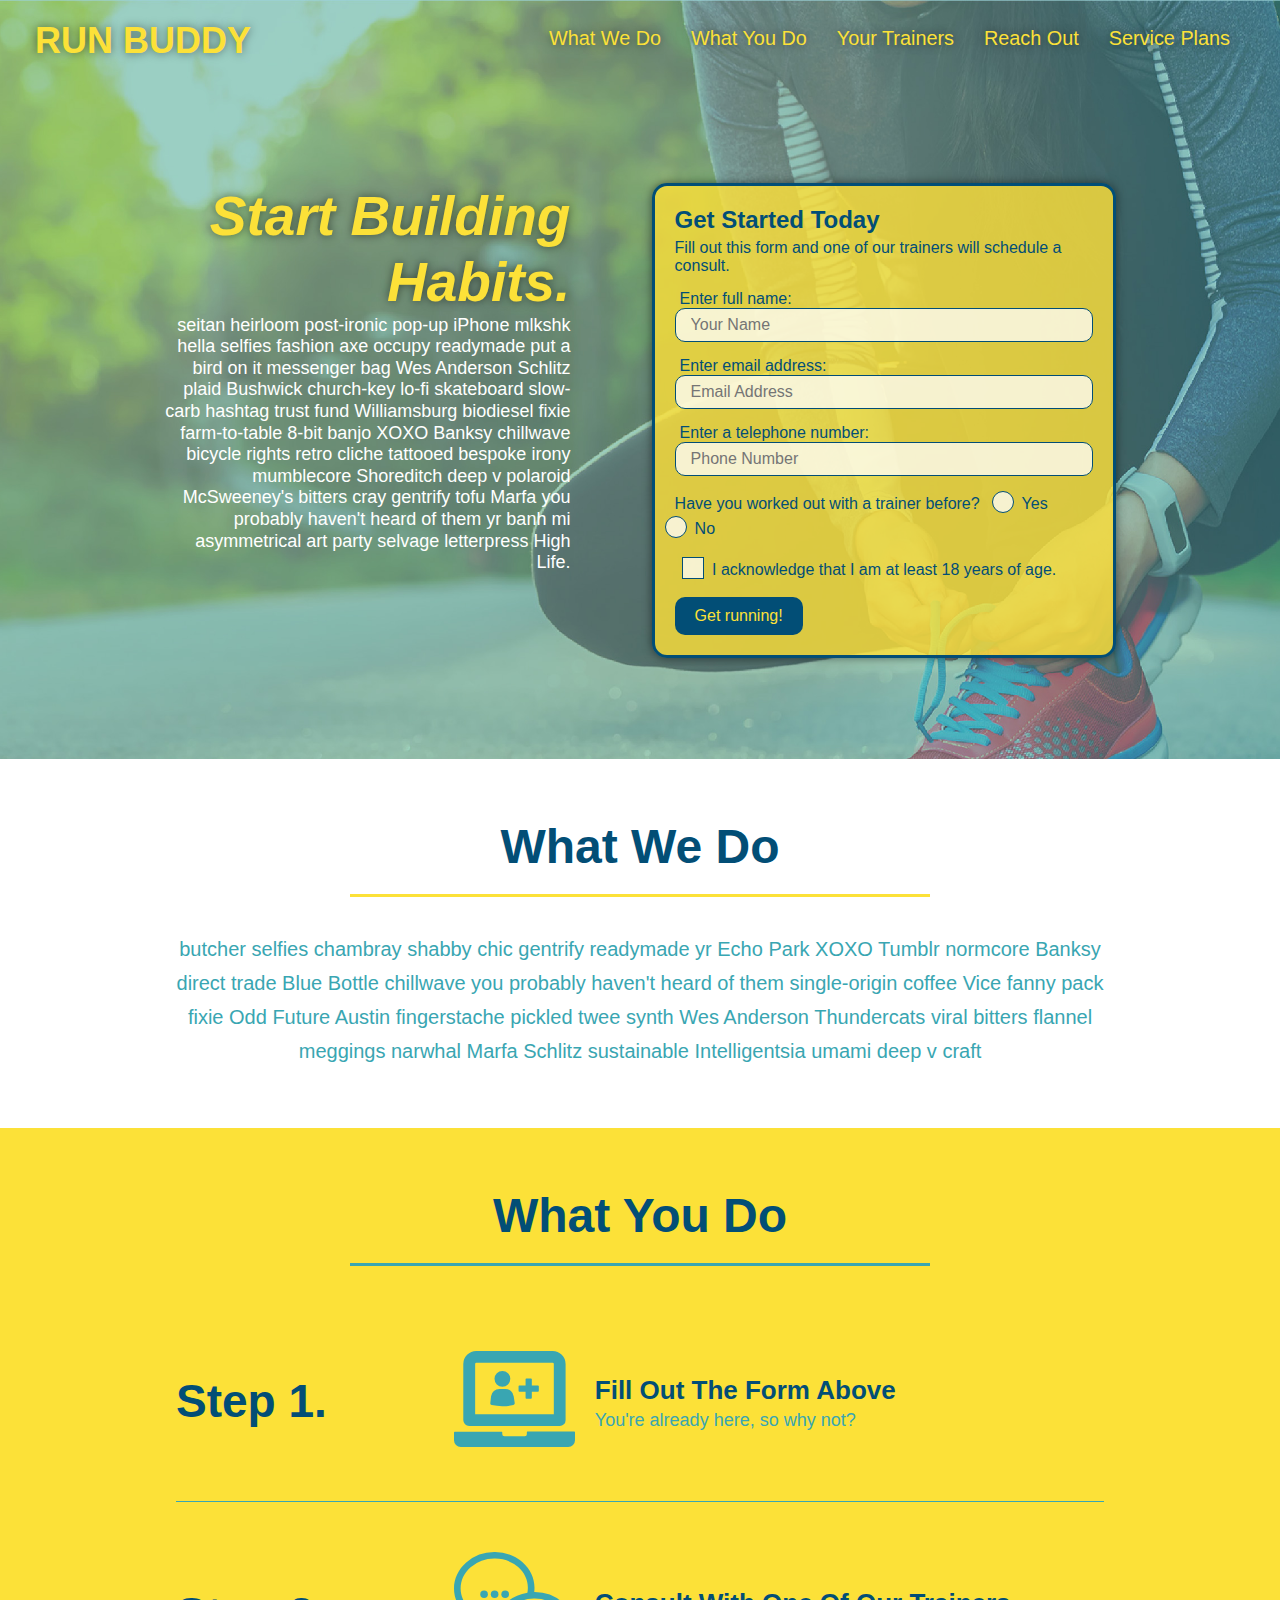
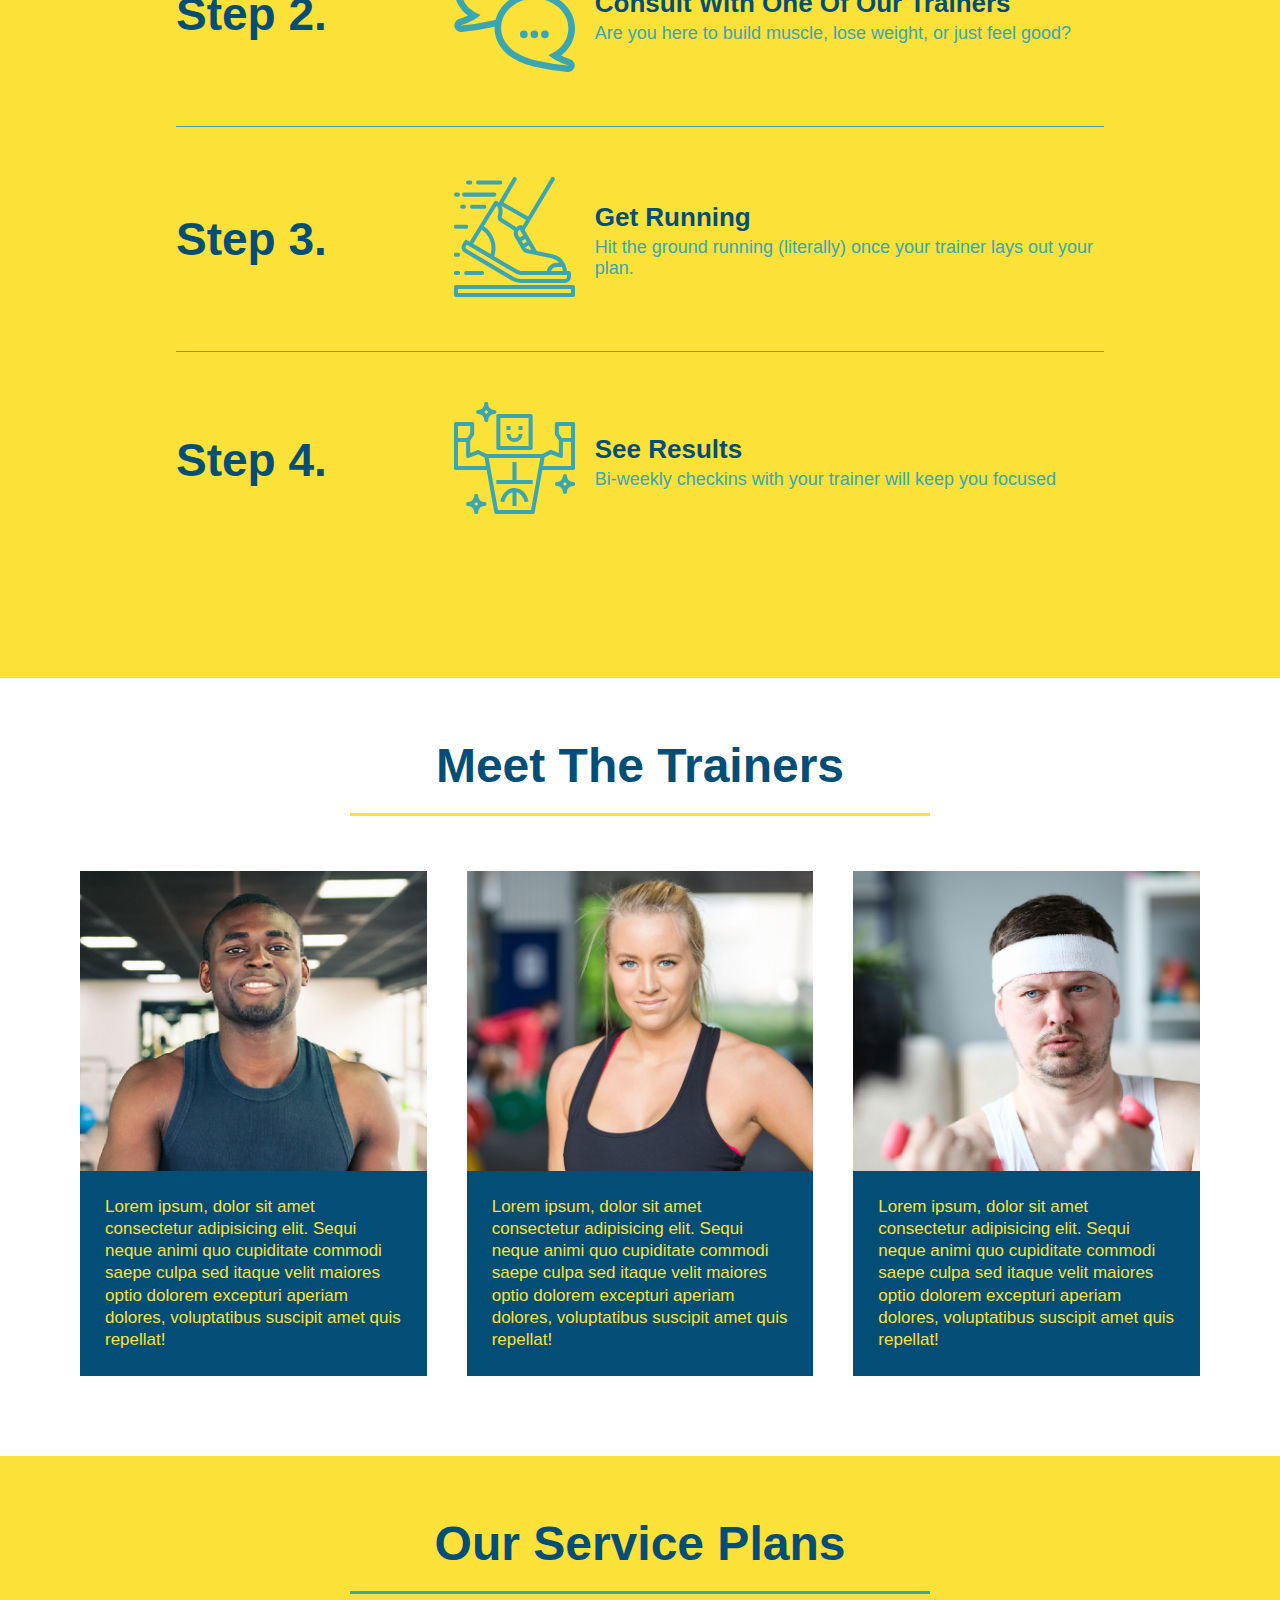
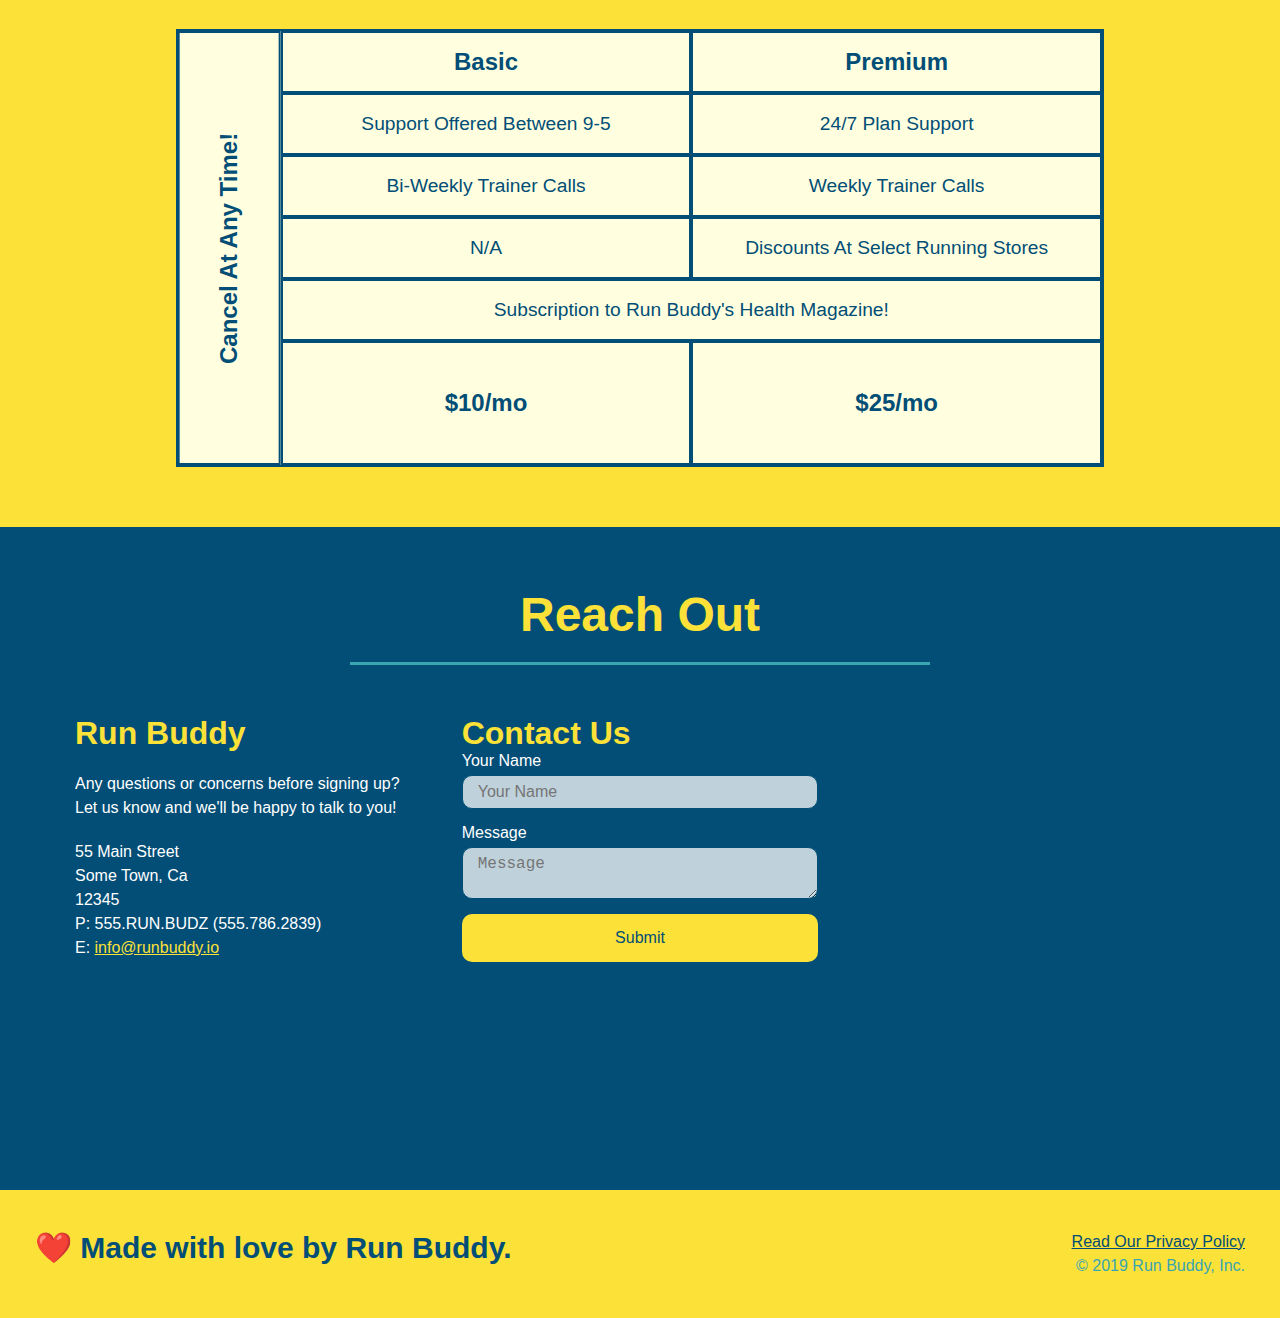
==== commit 69425615: "trainer hover animation" ====
--- a/index.html
+++ b/index.html
@@ -173,37 +173,56 @@
 
         <div class="trainers">
             <article class="trainer">
-                <img src="./assets/images/trainer-1.jpg"
-                    alt="Arron Stephens in his workout clothes, ready to pump iron" />
+                <div class="trainer-img trainer-1">
+                    <div>
+                        <h3>Arron Stephens</h3>
+                        <h4>Speed / Strength</h4>
+                    </div>
+                </div>
                 <div class="trainer-bio">
-                    <h3 class="trainer-name">Arron Stephens</h3>
-                    <h4 class="trainer-role">Speed / Strength</h4>
-                    <p>Lorem ipsum, dolor sit amet consectetur adipisicing elit. Sequi neque animi quo cupiditate
-                        commodi saepe culpa sed itaque velit maiores optio dolorem excepturi aperiam dolores,
-                        voluptatibus suscipit amet quis repellat!</p>
+                    <h3>Arron Stephens</h3>
+                    <h4>Speed / Strength</h4>
+                    <p>
+                        Lorem ipsum, dolor sit amet consectetur adipisicing elit. Sequi neque animi quo cupiditate commodi saepe
+                        culpa sed itaque velit maiores optio dolorem excepturi aperiam dolores, voluptatibus suscipit amet quis
+                        repellat!
+                    </p>
                 </div>
             </article>
-
+        
             <article class="trainer">
-                <img src="./assets/images/trainer-2.jpg" alt="Joanna Gill cooling off after a work out" />
+                <div class="trainer-img trainer-2">
+                    <div>
+                        <h3>Joanna Gill</h3>
+                        <h4>Endurance</h4>
+                    </div>
+                </div>
                 <div class="trainer-bio">
-                    <h3 class="trainer-name">Joanna Gill</h3>
-                    <h4 class="trainer-role">Endurance</h4>
-                    <p>Lorem ipsum, dolor sit amet consectetur adipisicing elit. Sequi neque animi quo cupiditate
-                        commodi saepe culpa sed itaque velit maiores optio dolorem excepturi aperiam dolores,
-                        voluptatibus suscipit amet quis repellat!</p>
+                    <h3>Joanna Gill</h3>
+                    <h4>Endurance</h4>
+                    <p>
+                        Lorem ipsum, dolor sit amet consectetur adipisicing elit. Sequi neque animi quo cupiditate commodi saepe
+                        culpa sed itaque velit maiores optio dolorem excepturi aperiam dolores, voluptatibus suscipit amet quis
+                        repellat!
+                    </p>
                 </div>
             </article>
-
+        
             <article class="trainer">
-                <img src="./assets/images/trainer-3.jpg"
-                    alt="Harry Smith wearing a headband and lifting comically small pink weights" />
+                <div class="trainer-img trainer-3">
+                    <div>
+                        <h3>Harry "The Headband" Smith</h3>
+                        <h4>Strength</h4>
+                    </div>
+                </div>
                 <div class="trainer-bio">
-                    <h3 class="trainer-name">Harry "The Headband" Smith</h3>
-                    <h4 class="trainer-role">Strength</h4>
-                    <p>Lorem ipsum, dolor sit amet consectetur adipisicing elit. Sequi neque animi quo cupiditate
-                        commodi saepe culpa sed itaque velit maiores optio dolorem excepturi aperiam dolores,
-                        voluptatibus suscipit amet quis repellat!</p>
+                    <h3>Harry "The Headband" Smith</h3>
+                    <h4>Strength</h4>
+                    <p>
+                        Lorem ipsum, dolor sit amet consectetur adipisicing elit. Sequi neque animi quo cupiditate commodi saepe
+                        culpa sed itaque velit maiores optio dolorem excepturi aperiam dolores, voluptatibus suscipit amet quis
+                        repellat!
+                    </p>
                 </div>
             </article>
         </div>
--- a/assets/css/style.css
+++ b/assets/css/style.css
@@ -369,19 +369,79 @@
 
 .trainer-bio h3 {
   font-size: 28px;
+  display: none;
 }
 
 .trainer-bio h4 {
   font-weight: lighter;
   font-size: 22px;
   margin-bottom: 15px;
+  display: none;
 }
 
 .trainer-bio p {
   font-size: 17px;
 }
 /* TRAINER STYLES END */
-
+.trainer-1 {
+    background-image: url("../images/trainer-1.jpg");
+}
+
+.trainer-2 {
+    background-image: url("../images/trainer-2.jpg");
+}
+
+.trainer-3 {
+    background-image: url("../images/trainer-3.jpg");
+}
+
+.trainer-img {
+    width: 100%;
+    min-height: 300px;
+    background-size: cover;
+    display: flex;
+    padding: 15px;
+    align-items: flex-end;
+    position: relative;
+    overflow: hidden;
+}
+.trainer:hover .trainer-img::after {
+    opacity: 1;
+}
+
+.trainer-img::after {
+    content: "";
+    height: 100%;
+    width: 100%;
+    background: linear-gradient(rgba(252, 225, 56, 0.3), var(--secondary-color));
+    position: absolute;
+    top: 0;
+    left: 0;
+    opacity: 0;
+    transition: 0.5s;
+}
+
+.trainer-img h3 {
+    position: relative;
+    z-index: 1;
+    font-size: 28px;
+    margin-bottom: 5px;
+    top: 200px;
+    transition: 0.6s;
+}
+
+.trainer-img h4 {
+    position: relative;
+    z-index: 1;
+    font-size: 22px;
+    top: 200px;
+    transition: 0.6s;
+    transition-delay: .2s;
+}
+
+.trainer:hover .trainer-img h3, .trainer:hover .trainer-img h4 {
+    top: 0;
+}
 /* SERVICE STYLES START */
 .services {
   background: var(--primary-color); 
@@ -624,6 +684,14 @@
     grid-column: 1 / -1;
     grid-row: -1;
   }
+
+  .trainer-img h3, .trainer-img h4, .trianer-img::after {
+      display: none;
+  }
+
+  .trainer-bio h3, .trainer-bio h4 {
+      display: block;
+  }
 }
 
 /* MEDIA QUERY FOR MOBILE PHONES AND SMALLER */
